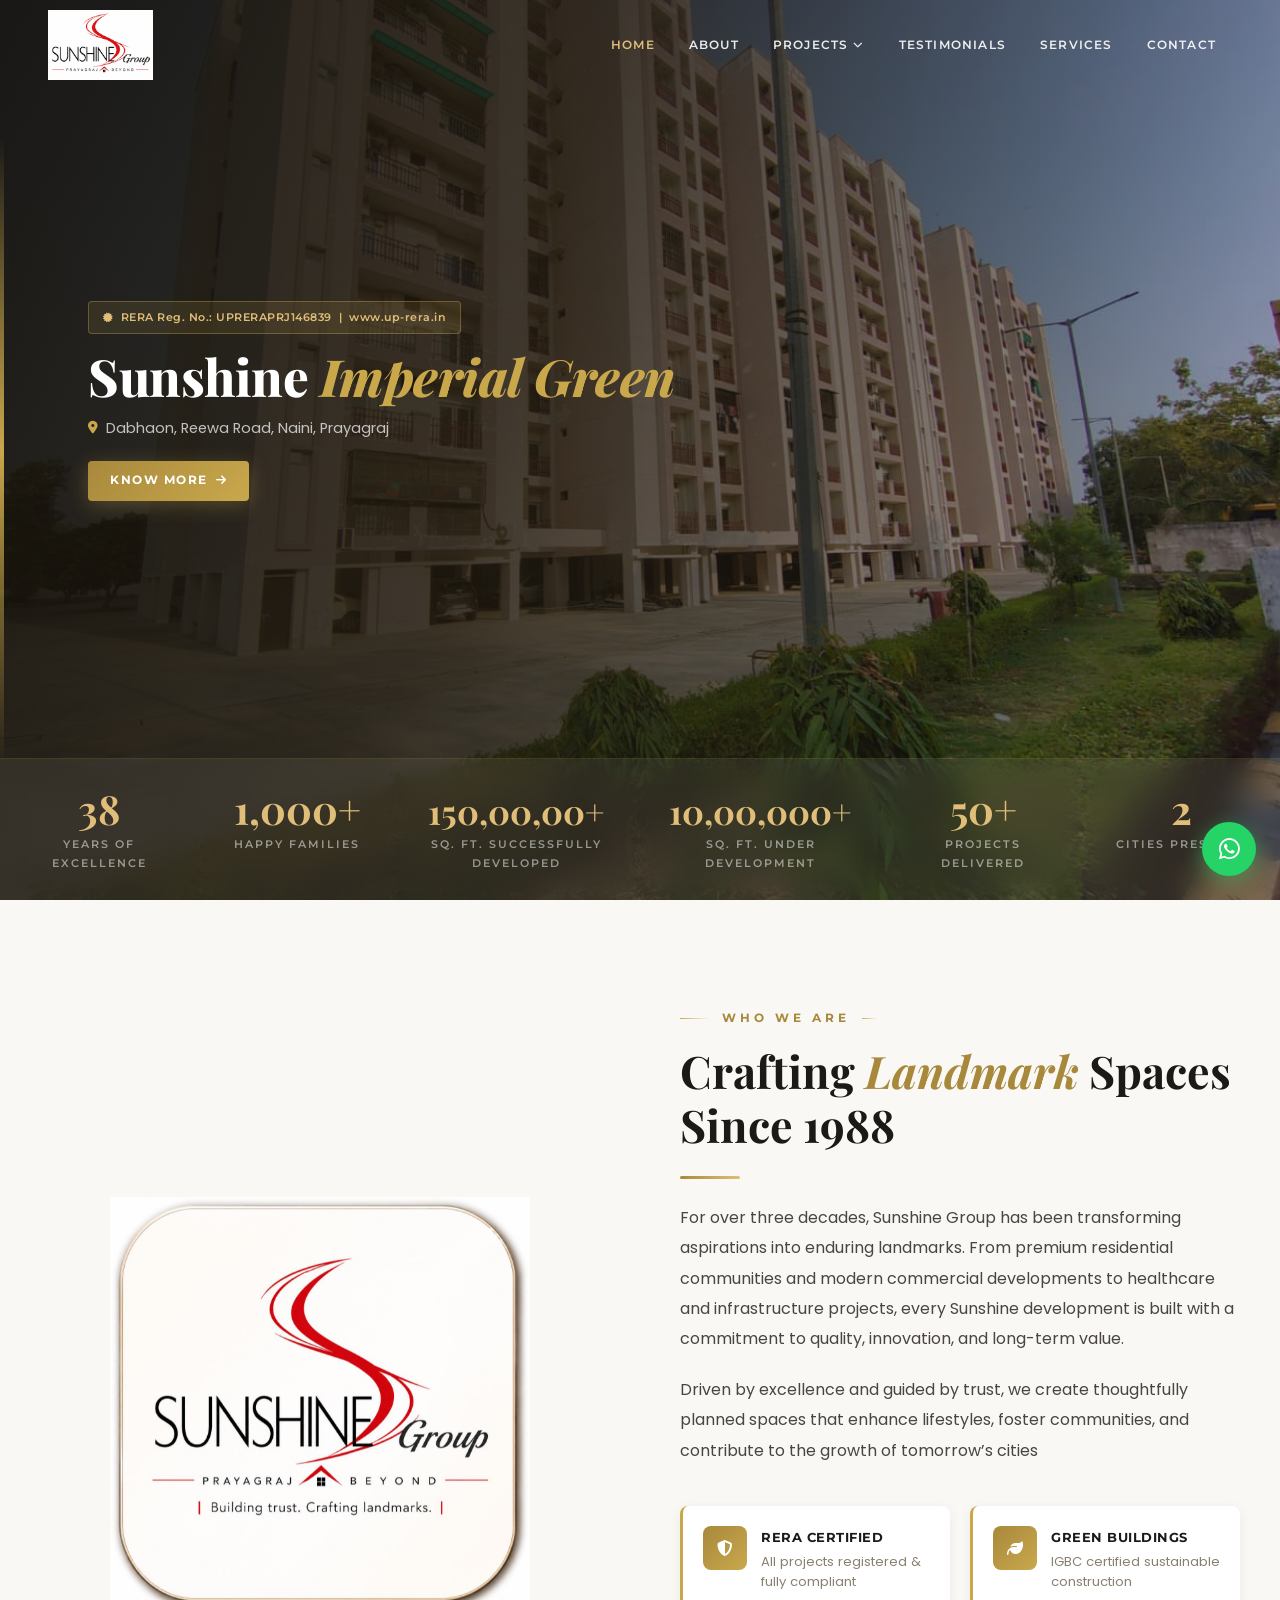
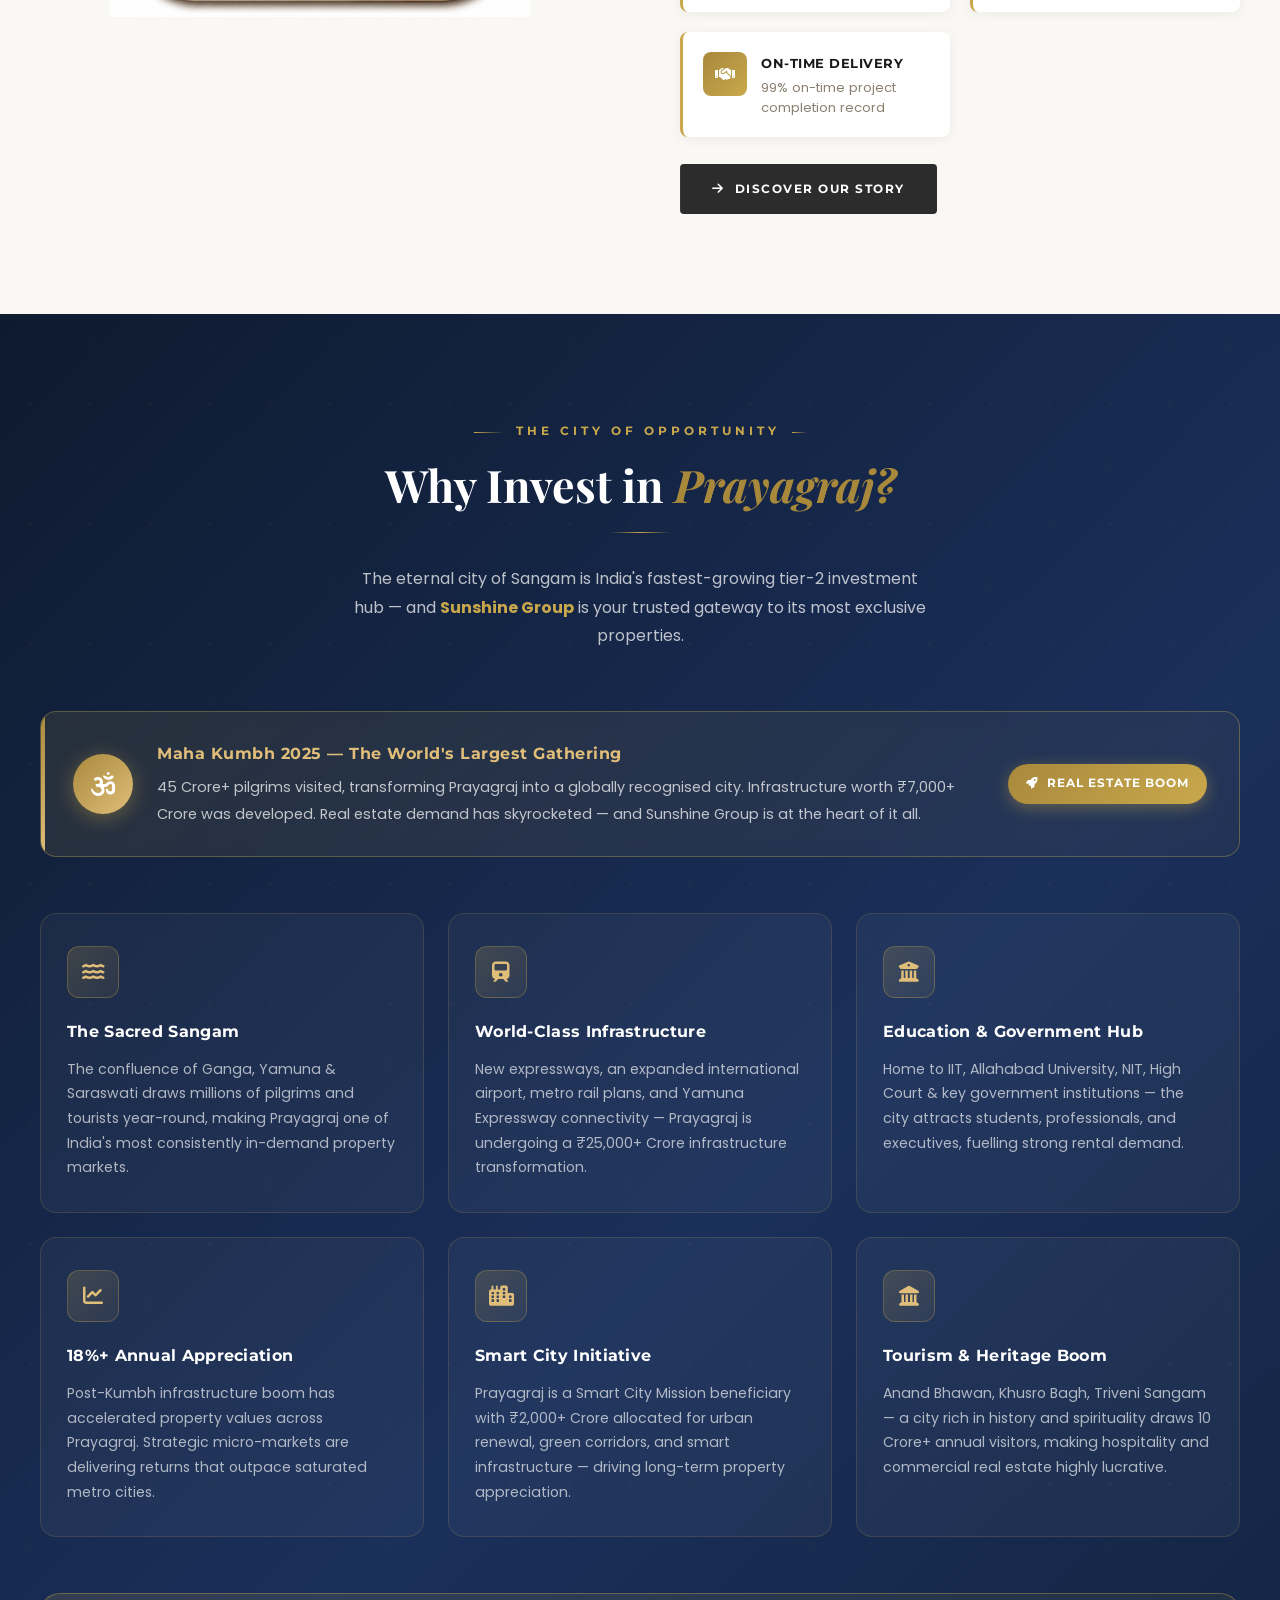
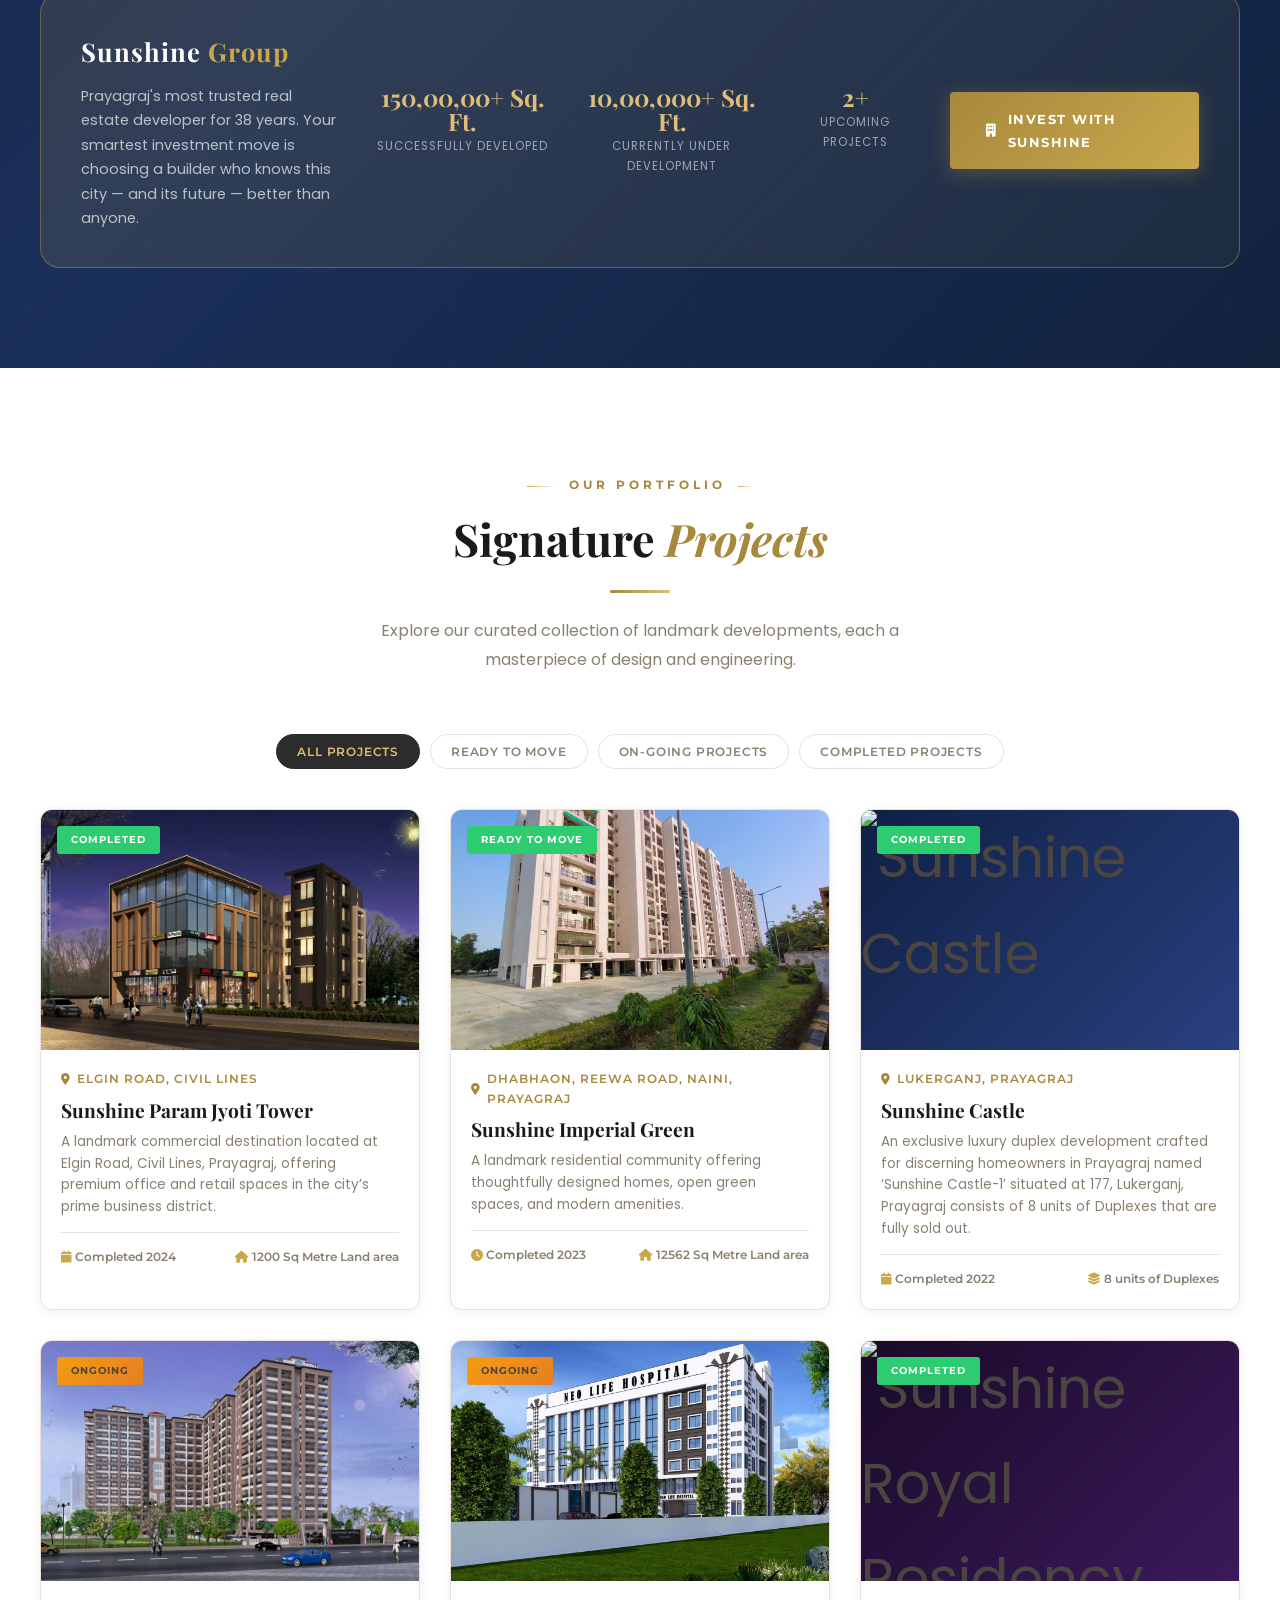
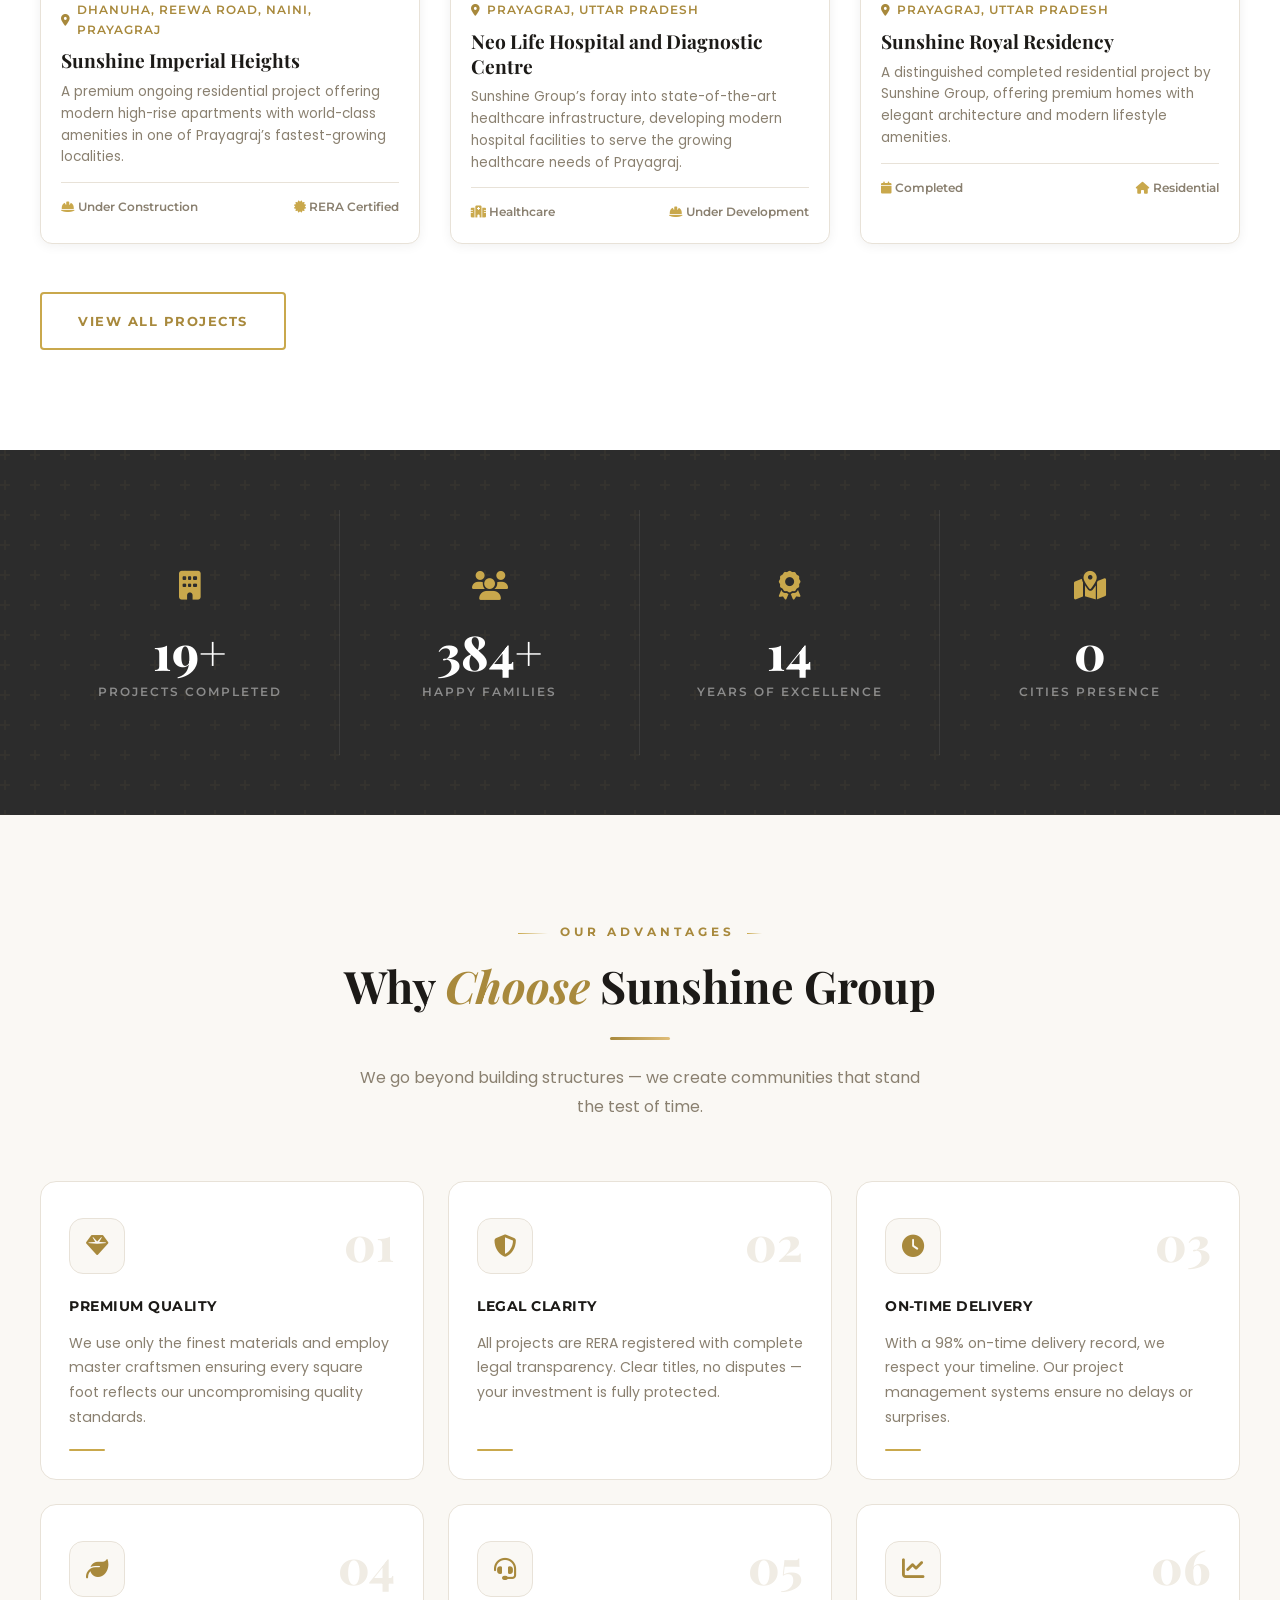
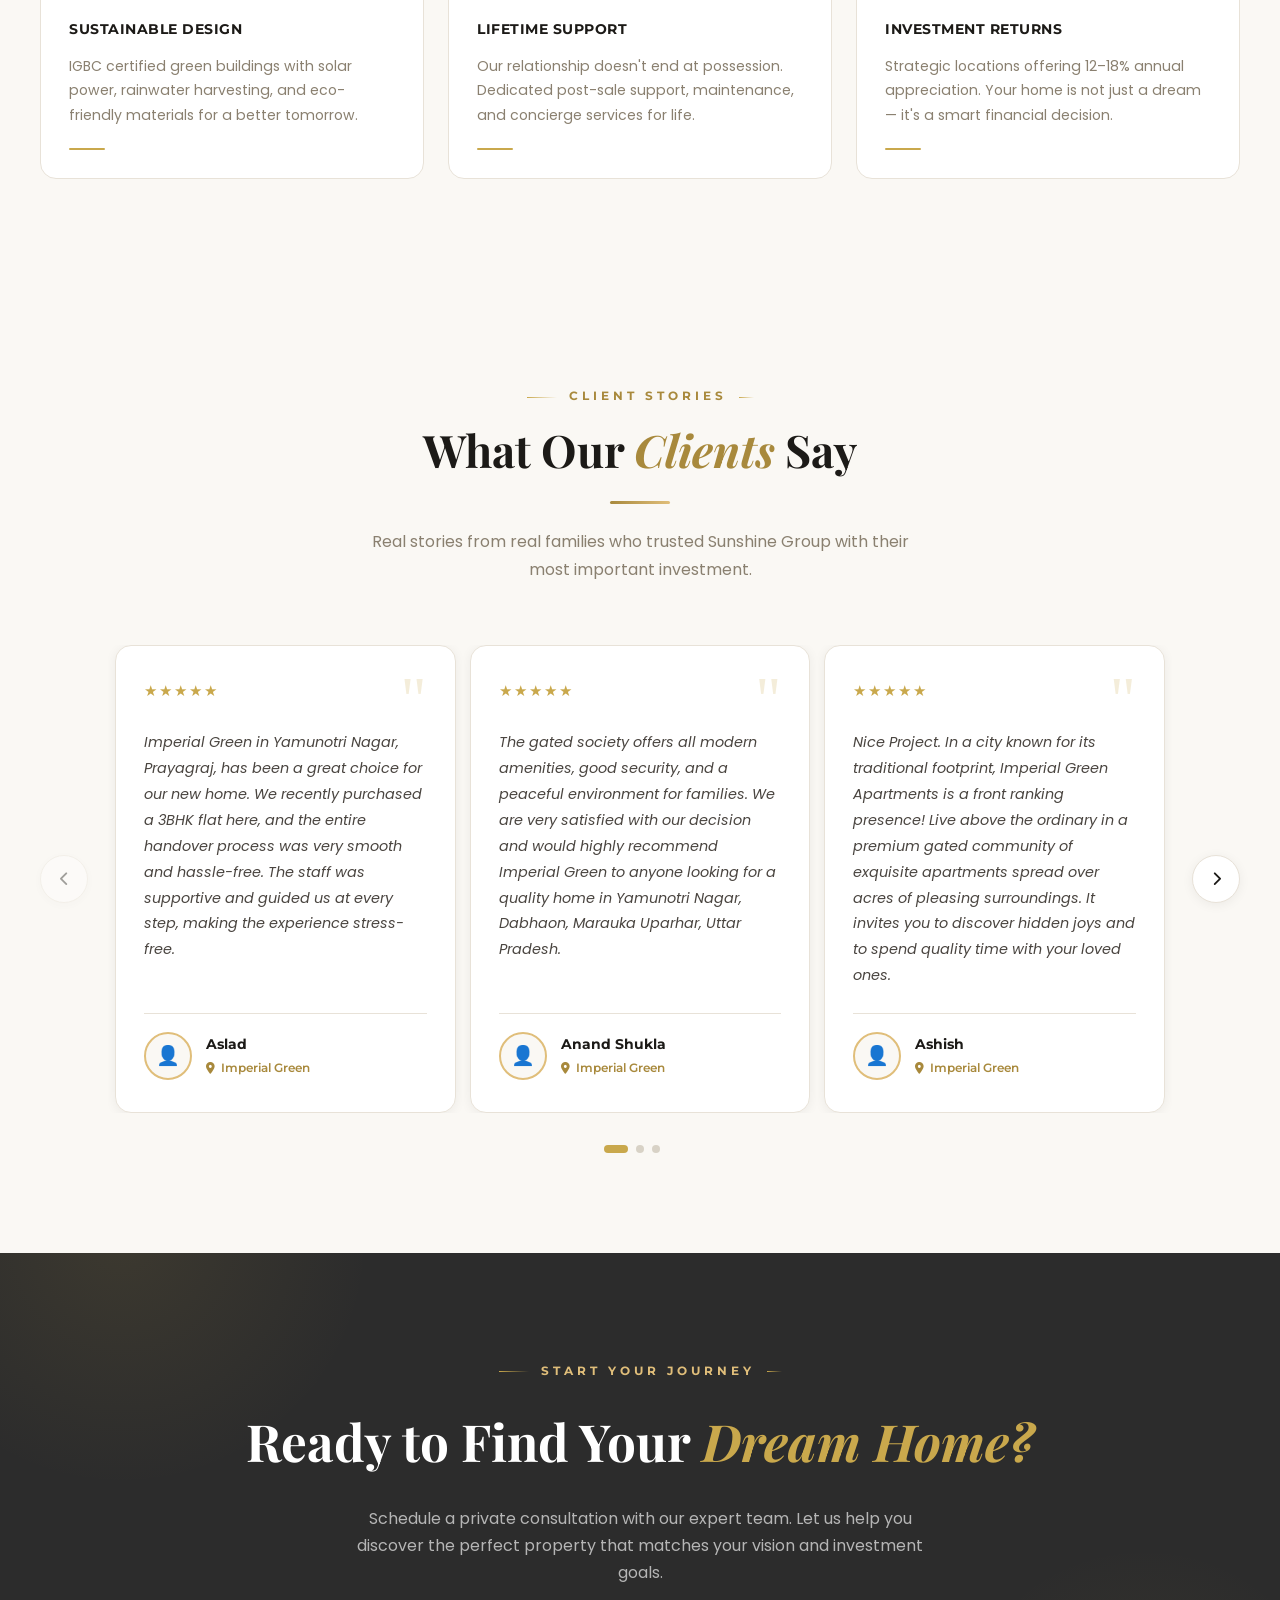
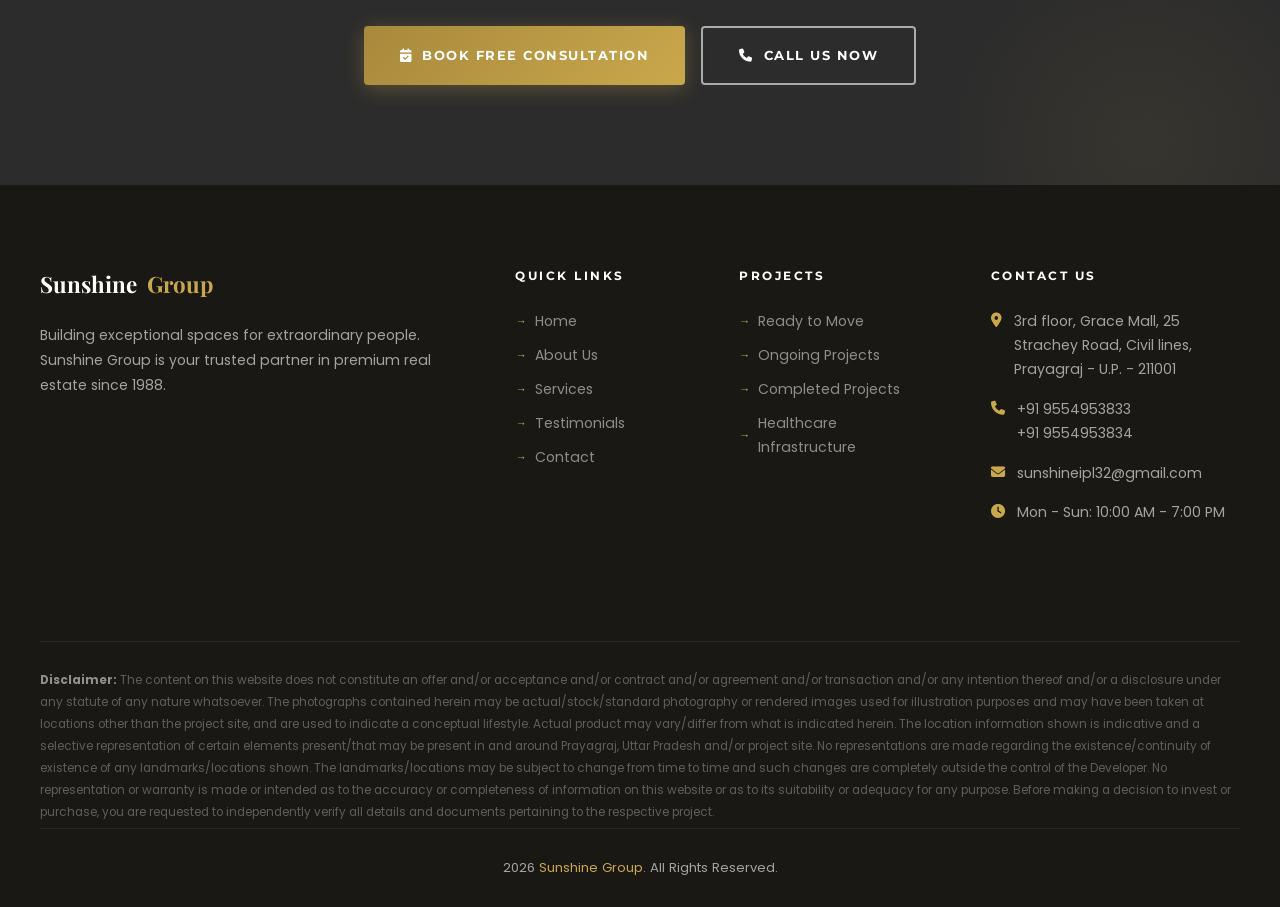
==== index.html @ 090ef306 "Final sync" ====
﻿<!DOCTYPE html>
<html lang="en">
<head>
  <meta charset="UTF-8">
  <link rel="icon" type="image/svg+xml" href="favicon.svg">
  <meta name="viewport" content="width=device-width, initial-scale=1.0">
  <meta name="description" content="Sunshine Group — Premium Real Estate Developer. Luxury residential and commercial projects across India. Trusted by 5000+ happy families.">
  <meta name="keywords" content="real estate, luxury homes, residential projects, commercial projects, property investment">
  <title>SunShine Group</title>
  <link rel="preconnect" href="https://fonts.googleapis.com">
  <link rel="preconnect" href="https://fonts.gstatic.com" crossorigin>
  <link href="https://fonts.googleapis.com/css2?family=Playfair+Display:ital,wght@0,400;0,600;0,700;0,800;1,400;1,600&family=Montserrat:wght@300;400;500;600;700;800&family=Poppins:wght@300;400;500;600;700&display=swap" rel="stylesheet">
  <link rel="stylesheet" href="https://cdnjs.cloudflare.com/ajax/libs/font-awesome/6.5.0/css/all.min.css">
  <link rel="stylesheet" href="style.css">
  <style>
    /* ── Hero RERA Badge — visible only on Imperial Heights slide ── */
    .hero-rera-badge {
      position: absolute; top: 90px; right: 20px; z-index: 20;
      display: flex; align-items: center; gap: 16px;
      padding: 14px 16px;
      opacity: 0; pointer-events: none;
      transition: opacity 0.6s ease;
    }
    .hero-rera-badge.visible { opacity: 1; pointer-events: auto; }
    .hero-rera-badge .rera-badge-text { display: flex; flex-direction: column; gap: 5px; text-align: center; }
    .hero-rera-badge .rera-line {
      font-family: 'Montserrat', sans-serif; font-size: 0.7rem;
      color: rgba(255,255,255,0.92); letter-spacing: 0.3px; line-height: 1.5; white-space: nowrap;
      text-shadow: 0 1px 6px rgba(0,0,0,0.9), 0 0 12px rgba(0,0,0,0.7);
    }
    .hero-rera-badge .rera-main { font-size: 0.8rem; font-weight: 700; color: #fff; letter-spacing: 0.5px; text-shadow: 0 1px 6px rgba(0,0,0,0.9), 0 0 12px rgba(0,0,0,0.7); }
    .hero-rera-badge .rera-badge-qr img {
      width: 90px; height: 90px; display: block;
      border-radius: 6px; background: #fff; padding: 4px;
    }
    @media (max-width: 1024px) {
      .hero-rera-badge { top: 80px; right: 14px; padding: 12px 13px; gap: 12px; }
      .hero-rera-badge .rera-line { font-size: 0.63rem; }
      .hero-rera-badge .rera-main { font-size: 0.72rem; }
      .hero-rera-badge .rera-badge-qr img { width: 76px; height: 76px; }
    }
    @media (max-width: 768px) {
      .hero-rera-badge {
        top: 72px; bottom: auto;
        left: auto; right: 8px;
        padding: 8px 10px; gap: 10px;
        max-width: 54vw;
      }
      .hero-rera-badge .rera-line { font-size: 0.52rem; white-space: normal; }
      .hero-rera-badge .rera-main { font-size: 0.58rem; }
      .hero-rera-badge .rera-badge-qr img { width: 54px; height: 54px; }
    }
    @media (max-width: 480px) {
      .hero-rera-badge { top: 68px; bottom: auto; left: auto; right: 6px; padding: 7px 8px; gap: 8px; max-width: 52vw; }
      .hero-rera-badge .rera-line { font-size: 0.47rem; }
      .hero-rera-badge .rera-main { font-size: 0.53rem; }
      .hero-rera-badge .rera-badge-qr img { width: 46px; height: 46px; }
    }
  </style>
</head>
<body>

<!-- Page Loader -->
<div id="page-loader">
  <div class="loader-logo"><img src="ssg-logo.jpeg" alt="Sunshine Group" draggable="false"></div>
  <div class="loader-bar"></div>
</div>

<!-- Scroll to Top -->
<button id="scroll-top" aria-label="Scroll to top"><i class="fas fa-chevron-up"></i></button>

<!-- Navigation -->
<nav class="navbar" role="navigation" aria-label="Main navigation">
  <a href="index.html" class="nav-logo"><img src="sunshine-logo.jpeg" alt="Sunshine Group"></a>
  <ul class="nav-links">
    <li class="nav-item"><a href="index.html" class="nav-link active">Home</a></li>
    <li class="nav-item"><a href="about.html" class="nav-link">About</a></li>
    <li class="nav-item">
      <a href="#" class="nav-link">Projects <i class="fas fa-chevron-down"></i></a>
      <div class="dropdown">
        <a href="ready-to-move.html"><i class="fas fa-key"></i> Ready to Move</a>
        <a href="ongoing-projects.html"><i class="fas fa-hard-hat"></i> Ongoing Projects</a>
        <a href="completed-projects.html"><i class="fas fa-check-circle"></i> Completed Projects</a>
        <a href="hospitals.html"><i class="fas fa-hospital"></i> Healthcare Infrastructure</a>
      </div>
    </li>
    <li class="nav-item"><a href="testimonials.html" class="nav-link">Testimonials</a></li>
    <li class="nav-item"><a href="services.html" class="nav-link">Services</a></li>
    <li class="nav-item"><a href="contact.html" class="nav-link">Contact</a></li>
    
  </ul>
  <div class="hamburger" aria-label="Toggle menu" role="button" tabindex="0">
    <span></span><span></span><span></span>
  </div>
</nav>

<!-- Mobile Menu -->
<div class="mobile-menu">
  <a href="index.html" class="mobile-nav-link">Home</a>
  <a href="about.html" class="mobile-nav-link">About</a>
  <div class="mobile-projects-group">
    <div class="mobile-projects-group-label"><i class="fas fa-building"></i> Projects</div>
    <a href="ready-to-move.html" class="mobile-nav-link mobile-sub-link"><i class="fas fa-key"></i> Ready to Move</a>
    <a href="ongoing-projects.html" class="mobile-nav-link mobile-sub-link"><i class="fas fa-hard-hat"></i> Ongoing Projects</a>
    <a href="completed-projects.html" class="mobile-nav-link mobile-sub-link"><i class="fas fa-check-circle"></i> Completed Projects</a>
    <a href="hospitals.html" class="mobile-nav-link mobile-sub-link"><i class="fas fa-hospital"></i> Healthcare Infrastructure</a>
  </div>
  <a href="testimonials.html" class="mobile-nav-link">Testimonials</a>
  <a href="services.html" class="mobile-nav-link">Services</a>
  <a href="contact.html" class="mobile-nav-link">Contact</a>
</div>

<!-- ═══ HERO SECTION ═══════════════════════════════════════ -->
<section class="hero" id="home">

  <!-- Background Slides -->
  <div class="hero-slides">
    <div class="hero-slide active">
      <div class="hero-slide-bg" style="background-image:url('imperial-green-document/images/image5.jpeg');background-size:cover;background-position:center;"></div>
    </div>
    <div class="hero-slide">
      <div class="hero-slide-bg" style="background-image:url('imperial-height-document/Imperial\ Heights\ -Elevation.jpg');background-size:cover;background-position:center;"></div>
    </div>
    <div class="hero-slide">
      <div class="hero-slide-bg" style="background-image:url('hospital/neolife hospital.jpeg');background-size:cover;background-position:center;"></div>
    </div>
  </div>

  <!-- Dot grid overlay -->  
  <div class="hero-grid-overlay"></div>
  <!-- Dark gradient overlay -->
  <div class="hero-overlay"></div>
  <!-- Left accent bar -->
  <div class="hero-accent-bar"></div>

  <!-- RERA Badge — Imperial Heights slide only -->
  <div class="hero-rera-badge" id="heroReraBadge">
    <div class="rera-badge-text">
      <div class="rera-line rera-main">RERA Reg. No.: UPRERAPRJ487319/02/2024</div>
      <div class="rera-line">www.up-rera.in</div>
      <div class="rera-line">A/c No.: 628205028689 &nbsp;|&nbsp; IFSC Code: ICIC0006282</div>
      <div class="rera-line">Bank Name: ICICI Bank, MG Marg, Civil Lines, Prayagraj</div>
      <div class="rera-line">Account Holder: HK Infrazone Pvt. Ltd.</div>
    </div>
    <div class="rera-badge-qr">
      <img src="imperial-height-document/qr.jpeg" alt="RERA QR Code">
    </div>
  </div>

  <!-- Main Content -->
  <div class="hero-content">

    <!-- Per-slide project info — fades in/out with each slide -->
    <div class="hero-slide-info-wrap">

      <!-- Slide 1: Imperial Green -->
      <div class="hero-slide-info active">
        <div class="slide-rera-tag">
          <i class="fas fa-certificate"></i>
          RERA Reg. No.: UPRERAPRJ146839 &nbsp;|&nbsp; www.up-rera.in
        </div>
        <h2 class="slide-project-title">Sunshine <em>Imperial Green</em></h2>
        <p class="slide-location"><i class="fas fa-map-marker-alt"></i> Dabhaon, Reewa Road, Naini, Prayagraj</p>
        <a href="imperial-green.html" class="btn btn-gold btn-sm slide-know-more">Know More <i class="fas fa-arrow-right"></i></a>
      </div>

      <!-- Slide 2: Imperial Height -->
      <div class="hero-slide-info">
        <div class="slide-rera-tag">
          <i class="fas fa-certificate"></i>
          RERA Reg. No.: UPRERAPRJ487319/02/2024 &nbsp;|&nbsp; www.up-rera.in
        </div>
        <h2 class="slide-project-title">Sunshine <em>Imperial Height</em></h2>
        <p class="slide-location"><i class="fas fa-map-marker-alt"></i> Dhanuha, Reewa Road, Naini, Prayagraj</p>
        <a href="imperial-height.html" class="btn btn-gold btn-sm slide-know-more">Know More <i class="fas fa-arrow-right"></i></a>
      </div>

      <!-- Slide 3: Healthcare Infrastructure -->
      <div class="hero-slide-info">
        <div class="slide-rera-tag">
          <i class="fas fa-hospital"></i>
          Healthcare Infrastructure &nbsp;|&nbsp; Sunshine Group
        </div>
        <h2 class="slide-project-title">NEOLIFE <em>Hospital</em></h2>
        <p class="slide-location"><i class="fas fa-map-marker-alt"></i> Naini, Prayagraj, U.P.</p>
        <a href="hospitals.html" class="btn btn-gold btn-sm slide-know-more">Know More <i class="fas fa-arrow-right"></i></a>
      </div>

    </div>

    <!-- Slide dots inside content area — above stats bar -->
  </div>

  <!-- Stats Bar — in normal document flow, always at the bottom -->
  <div class="hero-stats">
    <div class="hero-stat">
      <div class="hero-stat-number"><span data-count="38" data-suffix="">38</span></div>
      <div class="hero-stat-label">Years of Excellence</div>
    </div>
    <div class="hero-stat">
      <div class="hero-stat-number"><span data-count="1000" data-suffix="+">1000+</span></div>
      <div class="hero-stat-label">Happy Families</div>
    </div>
    <div class="hero-stat">
      <div class="hero-stat-number"><span style="font-size:0.85em;">150,00,00+</span></div>
      <div class="hero-stat-label">Sq. Ft. Successfully Developed</div>
    </div>
    <div class="hero-stat">
      <div class="hero-stat-number"><span style="font-size:0.85em;">10,00,000+</span></div>
      <div class="hero-stat-label">Sq. Ft. Under Development</div>
    </div>
    <div class="hero-stat">
      <div class="hero-stat-number"><span data-count="50" data-suffix="+">50+</span></div>
      <div class="hero-stat-label">Projects Delivered</div>
    </div>
    <div class="hero-stat">
      <div class="hero-stat-number"><span data-count="2" data-suffix="">2</span></div>
      <div class="hero-stat-label">Cities Presence</div>
    </div>
  </div>

</section>

<!-- ═══ COMPANY INTRODUCTION ════════════════════════════════ -->
<section class="section bg-off-white" id="about-preview">
  <div class="container">
    <div class="intro-grid">
      <div class="intro-visual reveal-left" style="display:flex; align-items:center; justify-content:center;">
        <img src="ssg-logo.jpeg" alt="Sunshine Group"
             style="width:100%; max-width:420px; height:auto; object-fit:contain; display:block; transform:translateZ(0); -webkit-backface-visibility:hidden; backface-visibility:hidden; image-rendering:-webkit-optimize-contrast;"
             loading="lazy">
      </div>
      <div class="intro-text reveal-right">
        <div class="section-label">Who We Are</div>
        <h2 class="section-title">Crafting <em>Landmark</em> Spaces Since 1988</h2>
        <div class="divider-gold"></div>
        <p style="color:var(--text-body);line-height:1.9;margin-bottom:20px;">
          For over three decades, Sunshine Group has been transforming aspirations into enduring 
          landmarks. From premium residential communities and modern commercial developments to 
          healthcare and infrastructure projects, every Sunshine development is built with a commitment 
          to quality, innovation, and long-term value.
        </p>
        <p style="color:var(--text-text);line-height:1.9;margin-bottom:36px;">
          Driven by excellence and guided by trust, we create thoughtfully planned spaces that enhance lifestyles, foster communities, and contribute to the growth of tomorrow’s cities
        </p>
        <div class="intro-features">
          <div class="intro-feature reveal reveal-delay-1">
            <div class="intro-feature-icon"><i class="fas fa-shield-halved"></i></div>
            <div>
              <div class="intro-feature-title">RERA Certified</div>
              <div class="intro-feature-desc">All projects registered & fully compliant</div>
            </div>
          </div>
          <div class="intro-feature reveal reveal-delay-3">
            <div class="intro-feature-icon"><i class="fas fa-leaf"></i></div>
            <div>
              <div class="intro-feature-title">Green Buildings</div>
              <div class="intro-feature-desc">IGBC certified sustainable construction</div>
            </div>
          </div>
          <div class="intro-feature reveal reveal-delay-4">
            <div class="intro-feature-icon"><i class="fas fa-handshake"></i></div>
            <div>
              <div class="intro-feature-title">On-time Delivery</div>
              <div class="intro-feature-desc">99% on-time project completion record</div>
            </div>
          </div>
        </div>
        <br>
        <a href="about.html" class="btn btn-navy"><i class="fas fa-arrow-right"></i> Discover Our Story</a>
      </div>
    </div>
  </div>
</section>

<!-- ═══ WHY INVEST IN PRAYAGRAJ ══════════════════════════════ -->
<section class="section prayagraj-invest-section" id="invest-prayagraj">
  <div class="container" style="position:relative;z-index:2;">

    <div class="section-header center reveal">
      <div class="section-label" style="justify-content:center;color:var(--gold);">The City of Opportunity</div>
      <h2 class="section-title white">Why Invest in <em>Prayagraj?</em></h2>
      <div class="divider-gold center"></div>
      <p class="section-subtitle" style="color:rgba(255,255,255,0.72);margin:0 auto;">
        The eternal city of Sangam is India's fastest-growing tier-2 investment hub — and <strong style="color:var(--gold);">Sunshine Group</strong> is your trusted gateway to its most exclusive properties.
      </p>
    </div>

    <!-- Maha Kumbh Highlight Banner -->
    <div class="kumbh-banner reveal reveal-delay-1">
      <div class="kumbh-icon"><i class="fas fa-om"></i></div>
      <div class="kumbh-text">
        <strong>Maha Kumbh 2025 — The World's Largest Gathering</strong>
        <span>45 Crore+ pilgrims visited, transforming Prayagraj into a globally recognised city. Infrastructure worth ₹7,000+ Crore was developed. Real estate demand has skyrocketed — and Sunshine Group is at the heart of it all.</span>
      </div>
      <div class="kumbh-badge"><i class="fas fa-rocket"></i> Real Estate Boom</div>
    </div>

    <!-- Reason Cards -->
    <div class="invest-reasons-grid">

      <div class="invest-reason-card reveal reveal-delay-1">
        <div class="invest-reason-icon"><i class="fas fa-water"></i></div>
        <h3>The Sacred Sangam</h3>
        <p>The confluence of Ganga, Yamuna & Saraswati draws millions of pilgrims and tourists year-round, making Prayagraj one of India's most consistently in-demand property markets.</p>
      </div>

      <div class="invest-reason-card reveal reveal-delay-2">
        <div class="invest-reason-icon"><i class="fas fa-train"></i></div>
        <h3>World-Class Infrastructure</h3>
        <p>New expressways, an expanded international airport, metro rail plans, and Yamuna Expressway connectivity — Prayagraj is undergoing a ₹25,000+ Crore infrastructure transformation.</p>
      </div>

      <div class="invest-reason-card reveal reveal-delay-3">
        <div class="invest-reason-icon"><i class="fas fa-university"></i></div>
        <h3>Education & Government Hub</h3>
        <p>Home to IIT, Allahabad University, NIT, High Court & key government institutions — the city attracts students, professionals, and executives, fuelling strong rental demand.</p>
      </div>

      <div class="invest-reason-card reveal reveal-delay-1">
        <div class="invest-reason-icon"><i class="fas fa-chart-line"></i></div>
        <h3>18%+ Annual Appreciation</h3>
        <p>Post-Kumbh infrastructure boom has accelerated property values across Prayagraj. Strategic micro-markets are delivering returns that outpace saturated metro cities.</p>
      </div>

      <div class="invest-reason-card reveal reveal-delay-2">
        <div class="invest-reason-icon"><i class="fas fa-city"></i></div>
        <h3>Smart City Initiative</h3>
        <p>Prayagraj is a Smart City Mission beneficiary with ₹2,000+ Crore allocated for urban renewal, green corridors, and smart infrastructure — driving long-term property appreciation.</p>
      </div>

      <div class="invest-reason-card reveal reveal-delay-3">
        <div class="invest-reason-icon"><i class="fas fa-landmark"></i></div>
        <h3>Tourism & Heritage Boom</h3>
        <p>Anand Bhawan, Khusro Bagh, Triveni Sangam — a city rich in history and spirituality draws 10 Crore+ annual visitors, making hospitality and commercial real estate highly lucrative.</p>
      </div>

    </div>

    <!-- Sunshine Group CTA Strip -->
    <div class="sunshine-invest-cta reveal">
      <div class="sunshine-invest-cta-left">
        <div class="sunshine-invest-cta-logo">Sunshine <span>Group</span></div>
        <p>Prayagraj's most trusted real estate developer for 38 years. Your smartest investment move is choosing a builder who knows this city — and its future — better than anyone.</p>
      </div>
      <div class="sunshine-invest-cta-stats">
        <div class="sic-stat"><strong>150,00,00+ Sq. Ft.</strong><span>Successfully Developed</span></div>
        <div class="sic-stat"><strong>10,00,000+ Sq. Ft.</strong><span>Currently Under Development</span></div>
        <div class="sic-stat"><strong>2+</strong><span>Upcoming projects</span></div>
      </div>
      <a href="ongoing-projects.html" class="btn btn-gold btn-lg sic-cta-btn"><i class="fas fa-building"></i> Invest with Sunshine</a>
    </div>

  </div>
</section>

<!-- ═══ FEATURED PROJECTS ════════════════════════════════════ -->
<section class="section" id="projects">
  <div class="container">
    <div class="section-header center reveal">
      <div class="section-label">Our Portfolio</div>
      <h2 class="section-title">Signature <em>Projects</em></h2>
      <div class="divider-gold center"></div>
      <p class="section-subtitle">Explore our curated collection of landmark developments, each a masterpiece of design and engineering.</p>
    </div>
    <div class="filter-group reveal reveal-delay-1">
      <button class="filter-btn active" data-filter="all">All Projects</button>
      <button class="filter-btn" data-filter="ready-to-move">Ready to Move</button>
      <button class="filter-btn" data-filter="ongoing-projects">On-going Projects</button>
      <button class="filter-btn" data-filter="completed-projects">Completed Projects</button>
    </div>

    <div class="projects-grid">
      <div class="project-card reveal reveal-delay-1" data-category="completed-projects">
        <div class="project-card-img">
          <!-- Replace src="images/project-param-jyoti.jpg" with your image file -->
          <div class="project-card-img-placeholder" style="background: linear-gradient(135deg, #0a1628, #1a2f5a); overflow:hidden; padding:0;">
            <img src="completed-projects-images/Param Jyoti Tower1.jpeg" alt="Param Jyoti Tower"
                 style="width:100%;height:100%;object-fit:cover;display:block;"
                 loading="lazy" onerror="this.style.display='none'">
          </div>
          <span class="project-card-badge badge-completed">Completed</span>
          <div class="project-card-overlay">
            <a href="completed-projects.html" class="btn btn-gold btn-sm">View Details</a>
          </div>
        </div>
        <div class="project-card-body">
          <div class="project-location"><i class="fas fa-map-marker-alt"></i> Elgin Road, Civil Lines</div>
          <h3 class="project-card-title">Sunshine Param Jyoti Tower</h3>
          <p class="project-card-desc">A landmark commercial destination located at Elgin Road, Civil Lines, Prayagraj, offering premium office and retail spaces in the city’s prime business district.</p>
          
          <div class="project-footer">
            <span><i class="fas fa-calendar" style="color:var(--gold)"></i> Completed 2024</span>
            <span><i class="fas fa-home" style="color:var(--gold)"></i> 1200 Sq Metre Land area</span>
          </div>
        </div>
      </div>

      <div class="project-card reveal reveal-delay-2" data-category="ready-to-move">
        <div class="project-card-img">
          <!-- Replace src="images/project-imperial-green.jpg" with your image file -->
          <div class="project-card-img-placeholder" style="background: linear-gradient(135deg, #1a2f5a, #c9a84c22); overflow:hidden; padding:0;">
            <img src="imperial-green-document/images/image5.jpeg" alt="Imperial Green"
                 style="width:100%;height:100%;object-fit:cover;display:block;"
                 loading="lazy" onerror="this.style.display='none'">
          </div>
          <span class="project-card-badge badge-completed">Ready to Move</span>
          <div class="project-card-overlay">
            <a href="ready-to-move.html" class="btn btn-gold btn-sm">View Details</a>
          </div>
        </div>
        <div class="project-card-body">
          <div class="project-location"><i class="fas fa-map-marker-alt"></i>Dhabhaon, Reewa Road, Naini, Prayagraj</div>
          <h3 class="project-card-title">Sunshine Imperial Green</h3>
          <p class="project-card-desc">A landmark residential community offering thoughtfully designed homes, open green spaces, and modern amenities.</p>
          <div class="project-footer">
            <span><i class="fas fa-clock" style="color:var(--gold)"></i> Completed 2023</span>
            <span><i class="fas fa-home" style="color:var(--gold)"></i> 12562 Sq Metre Land area</span>
          </div>
        </div>
      </div>

      <div class="project-card reveal reveal-delay-3" data-category="completed-projects">
        <div class="project-card-img">
          <div class="project-card-img-placeholder" style="background: linear-gradient(135deg, #0f2044, #2a4080); overflow:hidden; padding:0;">
            <img src="completed-projects-images/Sunshine Castle.jpg" alt="Sunshine Castle"
                 style="width:100%;height:100%;object-fit:cover;display:block;"
                 loading="lazy">
          </div>
          <span class="project-card-badge badge-completed">Completed</span>
          <div class="project-card-overlay">
            <a href="completed-projects.html" class="btn btn-gold btn-sm">View Details</a>
          </div>
        </div>
        <div class="project-card-body">
          <div class="project-location"><i class="fas fa-map-marker-alt"></i> Lukerganj, Prayagraj</div>
          <h3 class="project-card-title">Sunshine Castle</h3>
          <p class="project-card-desc">An exclusive luxury duplex development crafted for discerning homeowners in Prayagraj named ‘Sunshine Castle-1’ situated at 177, Lukerganj, Prayagraj consists of 8 units of Duplexes that are fully sold out.</p>
          <div class="project-footer">
            <span><i class="fas fa-calendar" style="color:var(--gold)"></i> Completed 2022</span>
            <span><i class="fas fa-layer-group" style="color:var(--gold)"></i> 8 units of Duplexes</span>
          </div>
        </div>
      </div>

      <!-- Imperial Heights — Ongoing -->
      <div class="project-card reveal reveal-delay-1" data-category="ongoing-projects">
        <div class="project-card-img">
          <div class="project-card-img-placeholder" style="background: linear-gradient(135deg, #0a1628, #1a3a5c); overflow:hidden; padding:0;">
            <img src="imperial-height-document/Imperial Heights -Elevation.jpg" alt="Imperial Heights"
                 style="width:100%;height:100%;object-fit:cover;display:block;"
                 loading="lazy">
          </div>
          <span class="project-card-badge" style="background:linear-gradient(135deg,#f39c12,#e67e22);">Ongoing</span>
          <div class="project-card-overlay">
            <a href="imperial-height.html" class="btn btn-gold btn-sm">View Details</a>
          </div>
        </div>
        <div class="project-card-body">
          <div class="project-location"><i class="fas fa-map-marker-alt"></i> Dhanuha, Reewa Road, Naini, Prayagraj</div>
          <h3 class="project-card-title">Sunshine Imperial Heights</h3>
          <p class="project-card-desc">A premium ongoing residential project offering modern high-rise apartments with world-class amenities in one of Prayagraj’s fastest-growing localities.</p>
          <div class="project-footer">
            <span><i class="fas fa-hard-hat" style="color:var(--gold)"></i> Under Construction</span>
            <span><i class="fas fa-certificate" style="color:var(--gold)"></i> RERA Certified</span>
          </div>
        </div>
      </div>

      <!-- Healthcare Infrastructure — Ongoing -->
      <div class="project-card reveal reveal-delay-2" data-category="ongoing-projects">
        <div class="project-card-img">
          <div class="project-card-img-placeholder" style="background: linear-gradient(135deg, #0a2e1f, #1a5e35); overflow:hidden; padding:0;">
            <img src="hospital/neolife hospital.jpeg" alt="Healthcare Infrastructure"
                 style="width:100%;height:100%;object-fit:cover;display:block;"
                 loading="lazy">
          </div>
          <span class="project-card-badge" style="background:linear-gradient(135deg,#f39c12,#e67e22);">Ongoing</span>
          <div class="project-card-overlay">
            <a href="hospitals.html" class="btn btn-gold btn-sm">View Details</a>
          </div>
        </div>
        <div class="project-card-body">
          <div class="project-location"><i class="fas fa-map-marker-alt"></i> Prayagraj, Uttar Pradesh</div>
          <h3 class="project-card-title">Neo Life Hospital and Diagnostic Centre</h3>
          <p class="project-card-desc">Sunshine Group’s foray into state-of-the-art healthcare infrastructure, developing modern hospital facilities to serve the growing healthcare needs of Prayagraj.</p>
          <div class="project-footer">
            <span><i class="fas fa-hospital" style="color:var(--gold)"></i> Healthcare</span>
            <span><i class="fas fa-hard-hat" style="color:var(--gold)"></i> Under Development</span>
          </div>
        </div>
      </div>

      <!-- Sunshine Royal Residency — Completed -->
      <div class="project-card reveal reveal-delay-3" data-category="completed-projects">
        <div class="project-card-img">
          <div class="project-card-img-placeholder" style="background: linear-gradient(135deg, #1a0a28, #3a1a5a); overflow:hidden; padding:0;">
            <img src="completed-projects-images/Sunshine Royal Residency.JPG" alt="Sunshine Royal Residency"
                 style="width:100%;height:100%;object-fit:cover;display:block;"
                 loading="lazy">
          </div>
          <span class="project-card-badge badge-completed">Completed</span>
          <div class="project-card-overlay">
            <a href="completed-projects.html" class="btn btn-gold btn-sm">View Details</a>
          </div>
        </div>
        <div class="project-card-body">
          <div class="project-location"><i class="fas fa-map-marker-alt"></i> Prayagraj, Uttar Pradesh</div>
          <h3 class="project-card-title">Sunshine Royal Residency</h3>
          <p class="project-card-desc">A distinguished completed residential project by Sunshine Group, offering premium homes with elegant architecture and modern lifestyle amenities.</p>
          <div class="project-footer">
            <span><i class="fas fa-calendar" style="color:var(--gold)"></i> Completed</span>
            <span><i class="fas fa-home" style="color:var(--gold)"></i> Residential</span>
          </div>
        </div>
      </div>
    </div>
    <div class="text-center reveal" style="margin-top:48px;">
      <a href="completed-projects.html" class="btn btn-outline-gold btn-lg"> View All Projects</a>
    </div>
  </div>
</section>

<!-- ═══ STATS COUNTER ════════════════════════════════════════ -->
<section class="stats-section section-sm">
  <div class="container">
    <div class="stats-grid">
      <div class="stat-item reveal">
        <div class="stat-icon"><i class="fas fa-building"></i></div>
        <div class="stat-number" data-count="50" data-suffix="+">50</div>
        <div class="stat-label">Projects Completed</div>
      </div>
      <div class="stat-item reveal reveal-delay-1">
        <div class="stat-icon"><i class="fas fa-users"></i></div>
        <div class="stat-number" data-count="1000" data-suffix="+">1000</div>
        <div class="stat-label">Happy Families</div>
      </div>
      <div class="stat-item reveal reveal-delay-2">
        <div class="stat-icon"><i class="fas fa-award"></i></div>
        <div class="stat-number" data-count="38" data-suffix="">38</div>
        <div class="stat-label">Years of Excellence</div>
      </div>
      <div class="stat-item reveal reveal-delay-3">
        <div class="stat-icon"><i class="fas fa-map-location-dot"></i></div>
        <div class="stat-number" data-count="2" data-suffix="">2</div>
        <div class="stat-label">Cities Presence</div>
      </div>
    </div>
  </div>
</section>

<!-- ═══ WHY CHOOSE US ════════════════════════════════════════ -->
<section class="section bg-off-white" id="why-us">
  <div class="container">
    <div class="section-header center reveal">
      <div class="section-label">Our Advantages</div>
      <h2 class="section-title">Why <em>Choose</em> Sunshine Group</h2>
      <div class="divider-gold center"></div>
      <p class="section-subtitle">We go beyond building structures — we create communities that stand the test of time.</p>
    </div>
    <div class="why-grid-new">
      <div class="why-card reveal reveal-delay-1">
        <div class="why-card-top">
          <div class="why-card-icon"><i class="fas fa-gem"></i></div>
          <span class="why-card-num">01</span>
        </div>
        <h3 class="why-card-title">Premium Quality</h3>
        <p class="why-card-desc">We use only the finest materials and employ master craftsmen ensuring every square foot reflects our uncompromising quality standards.</p>
        <div class="why-card-line"></div>
      </div>
      <div class="why-card reveal reveal-delay-2">
        <div class="why-card-top">
          <div class="why-card-icon"><i class="fas fa-shield-halved"></i></div>
          <span class="why-card-num">02</span>
        </div>
        <h3 class="why-card-title">Legal Clarity</h3>
        <p class="why-card-desc">All projects are RERA registered with complete legal transparency. Clear titles, no disputes — your investment is fully protected.</p>
        <div class="why-card-line"></div>
      </div>
      <div class="why-card reveal reveal-delay-3">
        <div class="why-card-top">
          <div class="why-card-icon"><i class="fas fa-clock"></i></div>
          <span class="why-card-num">03</span>
        </div>
        <h3 class="why-card-title">On-Time Delivery</h3>
        <p class="why-card-desc">With a 98% on-time delivery record, we respect your timeline. Our project management systems ensure no delays or surprises.</p>
        <div class="why-card-line"></div>
      </div>
      <div class="why-card reveal reveal-delay-1">
        <div class="why-card-top">
          <div class="why-card-icon"><i class="fas fa-leaf"></i></div>
          <span class="why-card-num">04</span>
        </div>
        <h3 class="why-card-title">Sustainable Design</h3>
        <p class="why-card-desc">IGBC certified green buildings with solar power, rainwater harvesting, and eco-friendly materials for a better tomorrow.</p>
        <div class="why-card-line"></div>
      </div>
      <div class="why-card reveal reveal-delay-2">
        <div class="why-card-top">
          <div class="why-card-icon"><i class="fas fa-headset"></i></div>
          <span class="why-card-num">05</span>
        </div>
        <h3 class="why-card-title">Lifetime Support</h3>
        <p class="why-card-desc">Our relationship doesn't end at possession. Dedicated post-sale support, maintenance, and concierge services for life.</p>
        <div class="why-card-line"></div>
      </div>
      <div class="why-card reveal reveal-delay-3">
        <div class="why-card-top">
          <div class="why-card-icon"><i class="fas fa-chart-line"></i></div>
          <span class="why-card-num">06</span>
        </div>
        <h3 class="why-card-title">Investment Returns</h3>
        <p class="why-card-desc">Strategic locations offering 12–18% annual appreciation. Your home is not just a dream — it's a smart financial decision.</p>
        <div class="why-card-line"></div>
      </div>
    </div>
  </div>
</section>


<!-- ═══ TESTIMONIALS ═════════════════════════════════════════ -->
<section class="section bg-off-white" id="testimonials">
  <div class="container">
    <div class="section-header center reveal">
      <div class="section-label">Client Stories</div>
      <h2 class="section-title">What Our <em>Clients</em> Say</h2>
      <div class="divider-gold center"></div>
      <p class="section-subtitle">Real stories from real families who trusted Sunshine Group with their most important investment.</p>
    </div>

    <!-- Slider wrapper -->
    <div class="testimonials-slider-wrap reveal">

      <!-- Left Button -->
      <button class="slider-btn prev" aria-label="Previous testimonial">
        <i class="fas fa-chevron-left"></i>
      </button>

      <!-- Track -->
      <div class="testimonials-slider">
        <div class="testimonials-track">
          <div class="testimonial-card">
            <div class="testimonial-top">
              <div class="testimonial-stars">★★★★★</div>
              <div class="testimonial-quote-mark">"</div>
            </div>
            <p class="testimonial-text">Imperial Green in Yamunotri Nagar, Prayagraj, has been a great choice for our new home. We recently purchased a 3BHK flat here, and the entire handover process was very smooth and hassle-free. The staff was supportive and guided us at every step, making the experience stress-free.</p>
            <div class="testimonial-author">
              <div class="testimonial-avatar">👤</div>
              <div class="testimonial-author-info">
                <div class="testimonial-name">Aslad</div>
                <div class="testimonial-project"><i class="fas fa-map-marker-alt"></i> Imperial Green</div>
              </div>
            </div>
          </div>
          <div class="testimonial-card">
            <div class="testimonial-top">
              <div class="testimonial-stars">★★★★★</div>
              <div class="testimonial-quote-mark">"</div>
            </div>
            <p class="testimonial-text">The gated society offers all modern amenities, good security, and a peaceful environment for families. We are very satisfied with our decision and would highly recommend Imperial Green to anyone looking for a quality home in Yamunotri Nagar, Dabhaon, Marauka Uparhar, Uttar Pradesh.</p>
            <div class="testimonial-author">
              <div class="testimonial-avatar">👤</div>
              <div class="testimonial-author-info">
                <div class="testimonial-name">Anand Shukla</div>
                <div class="testimonial-project"><i class="fas fa-map-marker-alt"></i> Imperial Green</div>
              </div>
            </div>
          </div>
          <div class="testimonial-card">
            <div class="testimonial-top">
              <div class="testimonial-stars">★★★★★</div>
              <div class="testimonial-quote-mark">"</div>
            </div>
            <p class="testimonial-text">Nice Project. In a city known for its traditional footprint, Imperial Green Apartments is a front ranking presence! Live above the ordinary in a premium gated community of exquisite apartments spread over acres of pleasing surroundings. It invites you to discover hidden joys and to spend quality time with your loved ones.</p>
            <div class="testimonial-author">
              <div class="testimonial-avatar">👤</div>
              <div class="testimonial-author-info">
                <div class="testimonial-name">Ashish</div>
                <div class="testimonial-project"><i class="fas fa-map-marker-alt"></i> Imperial Green</div>
              </div>
            </div>
          </div>
          <div class="testimonial-card">
            <div class="testimonial-top">
              <div class="testimonial-stars">★★★★★</div>
              <div class="testimonial-quote-mark">"</div>
            </div>
            <p class="testimonial-text">We recently moved into our 3BHK apartment at Imperial Green, Yamunotri Nagar, and our experience has been excellent so far. The project is thoughtfully designed with spacious flats, well-maintained common areas, and a secure gated community.</p>
            <div class="testimonial-author">
              <div class="testimonial-avatar">👤</div>
              <div class="testimonial-author-info">
                <div class="testimonial-name">Ananya Gupta</div>
                <div class="testimonial-project"><i class="fas fa-map-marker-alt"></i> Imperial Green</div>
              </div>
            </div>
          </div>
          <div class="testimonial-card">
            <div class="testimonial-top">
              <div class="testimonial-stars">★★★★★</div>
              <div class="testimonial-quote-mark">"</div>
            </div>
            <p class="testimonial-text">Choosing Imperial Green for our dream home was one of the best decisions we made. From the initial site visit to the final possession, everything was handled efficiently and professionally. The quality of construction, attractive layout, and excellent amenities exceeded our expectations.</p>
            <div class="testimonial-author">
              <div class="testimonial-avatar">👤</div>
              <div class="testimonial-author-info">
                <div class="testimonial-name">Arun Mehta</div>
                
                <div class="testimonial-project"><i class="fas fa-map-marker-alt"></i> Imperial Green</div>
              </div>
            </div>
          </div>
        </div>
      </div>

      <!-- Right Button -->
      <button class="slider-btn next" aria-label="Next testimonial">
        <i class="fas fa-chevron-right"></i>
      </button>

    </div>

    <!-- Dots + Mobile Nav -->
    <div class="slider-controls reveal">
      <div class="slider-dots"></div>
      <div class="mobile-slider-nav">
        <button class="slider-btn prev" aria-label="Previous testimonial" style="display:none">
          <i class="fas fa-chevron-left"></i>
        </button>
        <button class="slider-btn next" aria-label="Next testimonial" style="display:none">
          <i class="fas fa-chevron-right"></i>
        </button>
      </div>
    </div>

  </div>
</section>


<!-- ═══ CONTACT CTA ═══════════════════════════════════════════ -->
<section class="cta-section">
  <div class="cta-content reveal">
    <div class="section-label" style="justify-content:center;color:var(--gold-light);">Start Your Journey</div>
    <h2 class="cta-title">Ready to Find Your <em style="color:var(--gold);font-style:italic;">Dream Home?</em></h2>
    <p class="cta-subtitle">Schedule a private consultation with our expert team. Let us help you discover the perfect property that matches your vision and investment goals.</p>
    <div class="cta-actions">
      <a href="contact.html" class="btn btn-gold btn-lg"><i class="fas fa-calendar-check"></i> Book Free Consultation</a>
      <a href="tel:+91 9554953832" class="btn btn-outline-white btn-lg"><i class="fas fa-phone"></i> Call Us Now</a>
    </div>
  </div>
</section>

<!-- ═══ FOOTER ════════════════════════════════════════════════ -->
<footer class="footer" role="contentinfo">
  <div class="container">
    <div class="footer-top">
      <div class="footer-brand">
        <div class="footer-logo">
          Sunshine <span>Group</span>
        </div>
        <p class="footer-desc">Building exceptional spaces for extraordinary people. Sunshine Group is your trusted partner in premium real estate since 1988.</p>
      </div>
      <div class="footer-links-row">
        <div class="footer-links-col">
          <h4 class="footer-heading">Quick Links</h4>
          <ul class="footer-links">
            <li><a href="index.html">Home</a></li>
            <li><a href="about.html">About Us</a></li>
            <li><a href="services.html">Services</a></li>
            <li><a href="testimonials.html">Testimonials</a></li>
            <li><a href="contact.html">Contact</a></li>
          </ul>
        </div>
        <div class="footer-links-col">
          <h4 class="footer-heading">Projects</h4>
          <ul class="footer-links">
            <li><a href="ready-to-move.html">Ready to Move</a></li>
            <li><a href="ongoing-projects.html">Ongoing Projects</a></li>
            <li><a href="completed-projects.html">Completed Projects</a></li>
            <li><a href="hospitals.html">Healthcare Infrastructure</a></li>
          </ul>
        </div>
      </div>
      <div>
        <h4 class="footer-heading">Contact Us</h4>
        <div class="footer-contact-item">
          <i class="fas fa-map-marker-alt"></i>
          <span>3rd floor, Grace Mall, 25 Strachey Road, Civil lines, Prayagraj - U.P. - 211001</span>
        </div>
        <div class="footer-contact-item">
          <i class="fas fa-phone"></i>
          <span>+91 9554953833<br>+91 9554953834</span>
        </div>
        <div class="footer-contact-item">
          <i class="fas fa-envelope"></i>
          <span>sunshineipl32@gmail.com</span>
        </div>
        <div class="footer-contact-item">
          <i class="fas fa-clock"></i>
          <span>Mon - Sun: 10:00 AM - 7:00 PM</span>
        </div>
      </div>
    </div>
    <div class="footer-disclaimer">
      <p class="footer-disclaimer-text"><strong>Disclaimer:</strong> The content on this website does not constitute an offer and/or acceptance and/or contract and/or agreement and/or transaction and/or any intention thereof and/or a disclosure under any statute of any nature whatsoever. The photographs contained herein may be actual/stock/standard photography or rendered images used for illustration purposes and may have been taken at locations other than the project site, and are used to indicate a conceptual lifestyle. Actual product may vary/differ from what is indicated herein. The location information shown is indicative and a selective representation of certain elements present/that may be present in and around Prayagraj, Uttar Pradesh and/or project site. No representations are made regarding the existence/continuity of existence of any landmarks/locations shown. The landmarks/locations may be subject to change from time to time and such changes are completely outside the control of the Developer. No representation or warranty is made or intended as to the accuracy or completeness of information on this website or as to its suitability or adequacy for any purpose. Before making a decision to invest or purchase, you are requested to independently verify all details and documents pertaining to the respective project.</p>
    </div>
    <div class="footer-bottom">
      <p class="footer-copy">2026 <span>Sunshine Group</span>. All Rights Reserved.</p>
    </div>
  </div>
</footer>

<script src="script.js"></script>
</body>
</html>
---- style.css ----
@import url('https://fonts.googleapis.com/css2?family=Playfair+Display:ital,wght@0,400;0,600;0,700;0,800;1,400;1,600&family=Montserrat:wght@300;400;500;600;700;800&family=Poppins:wght@300;400;500;600;700&display=swap');

/* ─── CSS Variables ──────────────────────────────────────── */
:root {
  --navy: #2c2c2c;
  --navy-mid: #3d3d3d;
  --navy-light: #555555;
  --gold: #c9a84c;
  --gold-light: #e0be7a;
  --gold-dark: #a8893c;
  --white: #ffffff;
  --off-white: #faf8f4;
  --gray-light: #f0ece4;
  --gray-mid: #d8d2c6;
  --gray-text: #8a8070;
  --text-dark: #1c1a17;
  --text-body: #4a4540;
  --surface-dark: #2c2c2c;
  --surface-mid: #3d3d3d;
  --surface-warm: #f5f1eb;
  --surface-card: #ffffff;
  --border-color: #e8e2d8;
  --font-display: 'Playfair Display', Georgia, serif;
  --font-heading: 'Montserrat', sans-serif;
  --font-body: 'Poppins', sans-serif;
  --shadow-sm: 0 2px 12px rgba(0,0,0,0.06);
  --shadow-md: 0 8px 32px rgba(0,0,0,0.10);
  --shadow-lg: 0 20px 60px rgba(0,0,0,0.14);
  --shadow-gold: 0 8px 32px rgba(201,168,76,0.28);
  --transition: 0.35s cubic-bezier(0.4, 0, 0.2, 1);
  --transition-slow: 0.6s cubic-bezier(0.4, 0, 0.2, 1);
  --border-radius: 4px;
  --border-radius-lg: 12px;
}

/* ─── Reset & Base ───────────────────────────────────────── */
*, *::before, *::after { box-sizing: border-box; margin: 0; padding: 0; }
html { scroll-behavior: smooth; font-size: 16px; overflow-x: hidden; }
body { font-family: var(--font-body); color: var(--text-body); background: var(--white); line-height: 1.7; overflow-x: hidden; }
img { max-width: 100%; height: auto; display: block; }
a { text-decoration: none; color: inherit; transition: var(--transition); }
ul { list-style: none; }
button { cursor: pointer; border: none; background: none; font-family: inherit; }
input, textarea, select { font-family: inherit; }

/* ─── Loader ─────────────────────────────────────────────── */
#page-loader {
  position: fixed; inset: 0;
  background: var(--white);
  z-index: 9999;
  display: flex; align-items: center; justify-content: center;
  flex-direction: column; gap: 24px;
  transition: opacity 0.6s ease, visibility 0.6s ease;
}
#page-loader.hidden { opacity: 0; visibility: hidden; }
.loader-logo { display: flex; align-items: center; justify-content: center; }
.loader-logo img {
  width: 240px;
  max-width: 80vw;
  height: auto;
  object-fit: contain;
  display: block;
  transform: translateZ(0);
  -webkit-backface-visibility: hidden;
  backface-visibility: hidden;
  image-rendering: -webkit-optimize-contrast;
}
.loader-bar { width: 240px; height: 3px; background: var(--gray-light); border-radius: 2px; overflow: hidden; }
.loader-bar::after { content: ''; display: block; width: 0%; height: 100%; background: linear-gradient(90deg, var(--gold-dark), var(--gold-light)); animation: loaderFill 1.8s ease forwards; }
@keyframes loaderFill { to { width: 100%; } }

/* ─── WhatsApp Button ────────────────────────────────────── */
#scroll-top {
  position: fixed; bottom: 24px; right: 24px;
  width: 54px; height: 54px;
  background: #25D366; color: #ffffff;
  border-radius: 50%;
  display: flex; align-items: center; justify-content: center;
  font-size: 1.5rem;
  box-shadow: 0 4px 20px rgba(37,211,102,0.4);
  opacity: 1; visibility: visible; transform: translateY(0);
  transition: var(--transition); z-index: 1000; text-decoration: none;
}
#scroll-top:hover { background: #1ebe5d; transform: translateY(-4px) scale(1.08); box-shadow: 0 8px 28px rgba(37,211,102,0.5); }
#scroll-top.visible { opacity: 1; visibility: visible; transform: translateY(0); }

/* ─── Navigation ─────────────────────────────────────────── */
.navbar {
  position: fixed; top: 0; left: 0; right: 0; z-index: 900;
  padding: 0 48px; height: 90px;
  display: flex; align-items: center; justify-content: space-between;
  transition: var(--transition); background: transparent;
}
.navbar.scrolled { background: rgba(255,255,255,0.97); backdrop-filter: blur(12px); height: 78px; box-shadow: 0 2px 20px rgba(0,0,0,0.08); }
.navbar.light { background: rgba(255,255,255,0.97); backdrop-filter: blur(12px); box-shadow: 0 2px 20px rgba(0,0,0,0.06); }
.navbar.scrolled .nav-link, .navbar.light .nav-link { color: var(--text-dark); }
.navbar.scrolled .nav-link:hover, .navbar.light .nav-link:hover,
.navbar.scrolled .nav-link.active, .navbar.light .nav-link.active { color: var(--gold-dark); }
.navbar.scrolled .nav-logo img, .navbar.light .nav-logo img { filter: none; }

.nav-logo {
  display: flex; align-items: center; flex-shrink: 0;
}
.nav-logo img {
  height: 70px;
  width: auto;
  object-fit: contain;
  display: block;
  transition: opacity 0.25s ease;
}
.nav-logo img:hover {
  opacity: 0.85;
  transform: translateZ(0) scale(1.04);
}
.nav-links { display: flex; align-items: center; gap: 2px; }
.nav-item { position: relative; }
.nav-link {
  display: flex; align-items: center; gap: 5px; padding: 10px 16px;
  color: rgba(255,255,255,0.9); font-family: var(--font-heading); font-size: 0.78rem;
  font-weight: 600; letter-spacing: 1.2px; text-transform: uppercase; border-radius: 4px; transition: var(--transition);
}
.nav-link:hover, .nav-link.active { color: var(--gold-light); }
.nav-link i { font-size: 0.6rem; transition: transform 0.3s ease; }
.nav-item:hover .nav-link i { transform: rotate(180deg); }

.dropdown {
  position: absolute; top: calc(100% + 12px); left: 0;
  background: var(--white); border: 1px solid var(--border-color); border-radius: 10px;
  padding: 8px 0; min-width: 220px; box-shadow: var(--shadow-lg);
  opacity: 0; visibility: hidden; transform: translateY(-8px); transition: var(--transition);
}
.nav-item:hover .dropdown { opacity: 1; visibility: visible; transform: translateY(0); }
.dropdown a {
  display: flex; align-items: center; gap: 10px; padding: 12px 20px;
  color: var(--text-body); font-family: var(--font-heading); font-size: 0.76rem;
  font-weight: 500; letter-spacing: 0.8px; text-transform: uppercase; transition: var(--transition);
}
.dropdown a:hover { color: var(--gold-dark); background: var(--off-white); padding-left: 26px; }
.dropdown a i { font-size: 0.8rem; color: var(--gold); }

.nav-cta {
  padding: 11px 24px;
  background: linear-gradient(135deg, var(--gold-dark), var(--gold));
  color: var(--white) !important; font-weight: 700 !important;
  border-radius: 4px; letter-spacing: 0.8px !important;
  box-shadow: 0 4px 15px rgba(201,168,76,0.3); transition: var(--transition) !important;
}
.nav-cta:hover { transform: translateY(-2px); box-shadow: var(--shadow-gold); background: linear-gradient(135deg, var(--gold), var(--gold-light)) !important; }

.hamburger { display: none; flex-direction: column; gap: 5px; padding: 8px; cursor: pointer; }
.hamburger span { display: block; width: 24px; height: 2px; background: var(--text-dark); border-radius: 2px; transition: var(--transition); }
.navbar:not(.scrolled):not(.light) .hamburger span { background: var(--white); }
.hamburger.active span:nth-child(1) { transform: translateY(7px) rotate(45deg); }
.hamburger.active span:nth-child(2) { opacity: 0; }
.hamburger.active span:nth-child(3) { transform: translateY(-7px) rotate(-45deg); }

.mobile-menu {
  display: none;
  position: fixed; top: 0; left: 0; right: 0; bottom: 0;
  background: var(--white); z-index: 850;
  padding: 90px 28px 40px; overflow-y: auto;
  transform: translateX(-100%);
  transition: transform 0.4s cubic-bezier(0.4, 0, 0.2, 1);
}
.mobile-menu.open { transform: translateX(0); }
.mobile-nav-link {
  display: block; padding: 14px 0; border-bottom: 1px solid var(--border-color);
  color: var(--text-dark); font-family: var(--font-display); font-size: 1.4rem; font-weight: 600;
}
.mobile-nav-link:hover { color: var(--gold-dark); }
.mobile-sub {
  padding: 6px 0 12px 20px;
  border-left: 2px solid var(--gold);
  margin-left: 4px;
  margin-top: 4px;
  margin-bottom: 4px;
}
.mobile-sub a {
  display: block; padding: 9px 0;
  color: var(--gray-text); font-family: var(--font-heading);
  font-size: 0.85rem; letter-spacing: 1px; text-transform: uppercase; transition: var(--transition);
}
.mobile-sub a:hover { color: var(--gold-dark); padding-left: 6px; }

/* Always-visible Projects group in mobile menu */
.mobile-projects-group {
  border-bottom: 1px solid var(--border-color);
  padding-bottom: 8px; margin-bottom: 0;
}
.mobile-projects-group-label {
  display: flex; align-items: center; gap: 10px;
  padding: 14px 0 10px;
  font-family: var(--font-display); font-size: 1.4rem; font-weight: 600;
  color: var(--gold-dark); pointer-events: none;
}
.mobile-sub-link {
  display: flex !important; align-items: center; gap: 10px;
  padding: 9px 0 9px 16px !important;
  border-bottom: none !important;
  border-left: 2px solid var(--gold);
  margin-left: 4px;
  color: var(--gray-text) !important;
  font-family: var(--font-heading) !important;
  font-size: 0.85rem !important; letter-spacing: 1px; text-transform: uppercase;
}
.mobile-sub-link i { color: var(--gold); font-size: 0.8rem; width: 14px; text-align: center; }
.mobile-sub-link:last-child { margin-bottom: 8px; }
.mobile-sub-link:hover { color: var(--gold-dark) !important; padding-left: 22px !important; }

/* ─── Page Banner ────────────────────────────────────────── */
.page-banner {
  height: 380px; position: relative; display: flex; align-items: center;
  overflow: hidden; background: linear-gradient(135deg, #f5efe3 0%, #faf8f4 50%, #f0e8d8 100%);
}
.page-banner::before {
  content: ''; position: absolute; inset: 0;
  background: linear-gradient(135deg, rgba(44,44,44,0.88) 0%, rgba(60,55,45,0.75) 60%, rgba(201,168,76,0.15) 100%);
  z-index: 1;
}
.page-banner-bg {
  position: absolute; inset: 0; background-size: cover; background-position: center;
  transform: scale(1.05); transition: transform 8s ease; filter: brightness(0.25) saturate(0.8);
}
.page-banner:hover .page-banner-bg { transform: scale(1.0); }
.page-banner-overlay {
  position: absolute; inset: 0;
  background: linear-gradient(108deg, rgba(28,22,14,0.82) 0%, rgba(44,35,20,0.6) 60%, rgba(44,35,20,0.25) 100%);
  z-index: 1;
}
.page-banner-content { position: relative; z-index: 2; padding: 0 60px; }
.page-banner-eyebrow {
  font-family: var(--font-heading); font-size: 0.72rem; font-weight: 700;
  letter-spacing: 4px; text-transform: uppercase; color: var(--gold);
  margin-bottom: 16px; display: flex; align-items: center; gap: 12px;
}
.page-banner-eyebrow::before { content: ''; display: block; width: 40px; height: 1px; background: var(--gold); }
.page-banner-title {
  font-family: var(--font-display); font-size: clamp(2rem, 5vw, 4rem);
  color: var(--white); font-weight: 800; line-height: 1.1; margin-bottom: 16px;
}
.page-banner-title em { color: var(--gold); font-style: italic; }
.page-banner-subtitle { font-size: 1rem; color: rgba(255,255,255,0.75); line-height: 1.8; max-width: 540px; }
.page-banner h1 {
  font-family: var(--font-display); font-size: clamp(2.2rem, 5vw, 4rem);
  color: var(--white); font-weight: 700; line-height: 1.15; margin-bottom: 16px;
}
.page-banner p { color: rgba(255,255,255,0.75); font-size: 1rem; max-width: 500px; }

/* ─── Utilities ──────────────────────────────────────────── */
.container { max-width: 1280px; margin: 0 auto; padding: 0 40px; }
.section { padding: 100px 0; }
.section-sm { padding: 60px 0; }
.section-label {
  display: inline-flex; align-items: center; gap: 12px;
  font-family: var(--font-heading); font-size: 0.72rem; font-weight: 700;
  letter-spacing: 4px; text-transform: uppercase; color: var(--gold-dark); margin-bottom: 16px;
}
.section-label::before, .section-label::after { content: ''; display: block; height: 1px; background: linear-gradient(90deg, var(--gold), transparent); }
.section-label::before { width: 30px; }
.section-label::after { width: 15px; }
.section-title { font-family: var(--font-display); font-size: clamp(1.8rem, 3.5vw, 3rem); font-weight: 700; color: var(--text-dark); line-height: 1.2; margin-bottom: 20px; }
.section-title.white { color: var(--white); }
.section-title em { color: var(--gold-dark); font-style: italic; }
.section-subtitle { font-size: 1rem; color: var(--gray-text); max-width: 580px; line-height: 1.8; }
.section-header { margin-bottom: 60px; }
.section-header.center { text-align: center; }
.section-header.center .section-label { justify-content: center; }
.section-header.center .section-subtitle { margin: 0 auto; }

/* Buttons */
.btn {
  display: inline-flex; align-items: center; gap: 10px; padding: 14px 32px;
  font-family: var(--font-heading); font-size: 0.78rem; font-weight: 700;
  letter-spacing: 1.5px; text-transform: uppercase; border-radius: var(--border-radius);
  transition: var(--transition); position: relative; overflow: hidden;
}
.btn::before { content: ''; position: absolute; inset: 0; background: rgba(255,255,255,0.12); transform: translateX(-100%); transition: transform 0.4s ease; }
.btn:hover::before { transform: translateX(0); }
.btn-gold { background: linear-gradient(135deg, var(--gold-dark), var(--gold)); color: var(--white); box-shadow: 0 4px 20px rgba(201,168,76,0.3); }
.btn-gold:hover { transform: translateY(-3px); box-shadow: var(--shadow-gold); }
.btn-outline-gold { border: 2px solid var(--gold); color: var(--gold-dark); background: transparent; }
.btn-outline-gold:hover { background: var(--gold); color: var(--white); transform: translateY(-2px); }
.btn-navy { background: var(--surface-dark); color: var(--white); }
.btn-navy:hover { background: var(--surface-mid); transform: translateY(-2px); box-shadow: var(--shadow-md); }
.btn-outline-white { border: 2px solid rgba(255,255,255,0.6); color: var(--white); background: transparent; }
.btn-outline-white:hover { border-color: var(--white); background: rgba(255,255,255,0.15); transform: translateY(-2px); }
.btn-lg { padding: 16px 36px; font-size: 0.82rem; }
.btn-sm { padding: 10px 22px; font-size: 0.72rem; }
.divider-gold { width: 60px; height: 3px; background: linear-gradient(90deg, var(--gold-dark), var(--gold-light)); margin: 24px 0; border-radius: 2px; }
.divider-gold.center { margin: 24px auto; }
.text-gold { color: var(--gold); }
.text-navy { color: var(--text-dark); }
.text-white { color: var(--white); }
.text-gray { color: var(--gray-text); }
.bg-navy { background: var(--surface-dark); }
.bg-off-white { background: var(--off-white); }
.bg-gray { background: var(--gray-light); }

/* ─── Scroll Animations ──────────────────────────────────── */
.reveal { opacity: 0; transform: translateY(40px); transition: opacity 0.7s ease, transform 0.7s ease; }
.reveal.active { opacity: 1; transform: translateY(0); }
.reveal-left { opacity: 0; transform: translateX(-40px); transition: opacity 0.7s ease, transform 0.7s ease; }
.reveal-left.active { opacity: 1; transform: translateX(0); }
.reveal-right { opacity: 0; transform: translateX(40px); transition: opacity 0.7s ease, transform 0.7s ease; }
.reveal-right.active { opacity: 1; transform: translateX(0); }
.reveal-delay-1 { transition-delay: 0.1s; }
.reveal-delay-2 { transition-delay: 0.2s; }
.reveal-delay-3 { transition-delay: 0.3s; }
.reveal-delay-4 { transition-delay: 0.4s; }
.reveal-delay-5 { transition-delay: 0.5s; }

/* ─── Hero Section ───────────────────────────────────────── */
.hero { position: relative; min-height: 100vh; display: flex; flex-direction: column; justify-content: space-between; overflow: hidden; box-sizing: border-box; }
.hero-slides { position: absolute; inset: 0; }
.hero-slide { position: absolute; inset: 0; opacity: 0; transition: opacity 1.8s ease; }
.hero-slide.active { opacity: 1; }
.hero-slide-bg { position: absolute; inset: 0; transition: transform 8s ease; }
.hero-slide.active .hero-slide-bg { transform: scale(1.04); }
.hero-slide-deco { position: absolute; transition: opacity 1.8s ease; }
.hero-slide-letter { position: absolute; font-family: var(--font-display); font-size: 42vw; font-weight: 800; color: rgba(201,168,76,0.05); line-height: 1; pointer-events: none; user-select: none; z-index: 0; }
.hero-grid-overlay { position: absolute; inset: 0; z-index: 1; background-image: radial-gradient(circle, rgba(201,168,76,0.12) 1px, transparent 1px); background-size: 48px 48px; mask-image: linear-gradient(135deg, transparent 40%, rgba(0,0,0,0.4) 100%); pointer-events: none; }
.hero-overlay { position: absolute; inset: 0; background: linear-gradient(108deg, rgba(20,16,10,0.95) 0%, rgba(30,24,14,0.85) 40%, rgba(30,24,14,0.55) 70%, rgba(30,24,14,0.2) 100%); z-index: 2; }
.hero-accent-bar { position: absolute; left: 0; top: 15%; bottom: 15%; width: 4px; background: linear-gradient(180deg, transparent, var(--gold), transparent); z-index: 3; opacity: 0; animation: heroIn 1s 1s ease forwards; }
.hero-content { position: relative; z-index: 4; flex: 1; display: flex; flex-direction: column; justify-content: center; padding: 100px 80px 48px 88px; max-width: 780px; }
.hero-title { font-family: var(--font-display); font-size: clamp(2.6rem, 5.5vw, 5.2rem); color: var(--white); font-weight: 800; line-height: 1.1; margin-bottom: 24px; letter-spacing: -0.5px; opacity: 0; transform: translateY(36px); animation: heroIn 0.9s 0.6s ease forwards; }
.hero-title em { color: var(--gold); font-style: italic; display: inline; }
.hero-subtitle { font-size: 1.06rem; color: rgba(255,255,255,0.75); line-height: 1.85; margin-bottom: 28px; max-width: 520px; opacity: 0; transform: translateY(20px); animation: heroIn 0.8s 0.8s ease forwards; }
.hero-trust-row { display: flex; flex-wrap: wrap; gap: 10px; margin-bottom: 36px; opacity: 0; transform: translateY(16px); animation: heroIn 0.8s 0.95s ease forwards; }
.hero-trust-badge { display: inline-flex; align-items: center; gap: 7px; background: rgba(201,168,76,0.12); border: 1px solid rgba(201,168,76,0.3); color: var(--gold-light); font-family: var(--font-heading); font-size: 0.72rem; font-weight: 700; letter-spacing: 0.8px; text-transform: uppercase; padding: 7px 14px; border-radius: 20px; }
.hero-trust-badge i { font-size: 0.65rem; color: var(--gold); }
.hero-actions { display: flex; flex-wrap: wrap; gap: 16px; opacity: 0; transform: translateY(20px); animation: heroIn 0.8s 1.1s ease forwards; }
@keyframes heroIn { to { opacity: 1; transform: translateY(0); } }

.hero-float-card { position: absolute; top: 38%; right: 80px; z-index: 5; background: rgba(255,255,255,0.08); backdrop-filter: blur(16px); border: 1px solid rgba(201,168,76,0.35); border-radius: 14px; padding: 18px 20px; display: flex; align-items: center; gap: 14px; max-width: 280px; opacity: 0; transform: translateX(30px); animation: floatCardIn 0.9s 1.4s ease forwards; transition: var(--transition); }
.hero-float-card:hover { background: rgba(201,168,76,0.14); border-color: var(--gold); transform: translateX(0) translateY(-4px); }
@keyframes floatCardIn { to { opacity: 1; transform: translateX(0); } }
.hero-float-icon { width: 44px; height: 44px; border-radius: 10px; background: linear-gradient(135deg, var(--gold-dark), var(--gold)); display: flex; align-items: center; justify-content: center; color: var(--white); font-size: 1.1rem; flex-shrink: 0; }
.hero-float-text { flex: 1; }
.hero-float-text strong { display: block; font-family: var(--font-heading); font-size: 0.7rem; font-weight: 700; letter-spacing: 1.5px; text-transform: uppercase; color: var(--gold-light); margin-bottom: 3px; }
.hero-float-text span { font-size: 0.85rem; color: rgba(255,255,255,0.85); font-weight: 500; }
.hero-float-arrow { width: 32px; height: 32px; border-radius: 50%; background: rgba(201,168,76,0.18); border: 1px solid rgba(201,168,76,0.35); display: flex; align-items: center; justify-content: center; color: var(--gold); font-size: 0.75rem; flex-shrink: 0; transition: var(--transition); }
.hero-float-arrow:hover { background: var(--gold); color: var(--white); }

.hero-stats { position: relative; z-index: 4; display: grid; grid-template-columns: repeat(6, 1fr); border-top: 1px solid rgba(201,168,76,0.2); flex-shrink: 0; }
.hero-stat { padding: 28px 32px; background: rgba(255,252,248,0.07); backdrop-filter: blur(14px); border-top: 2px solid transparent; text-align: center; transition: var(--transition); position: relative; }
.hero-stat::after { content: ''; position: absolute; top: 0; left: 0; right: 0; height: 2px; background: linear-gradient(90deg, var(--gold-dark), var(--gold-light)); transform: scaleX(0); transition: transform 0.4s ease; }
.hero-stat:hover::after { transform: scaleX(1); }
.hero-stat:hover { background: rgba(201,168,76,0.12); }
.hero-stat-number { font-family: var(--font-display); font-size: 2.5rem; font-weight: 700; color: var(--gold-light); line-height: 1; margin-bottom: 6px; }
.hero-stat-label { font-family: var(--font-heading); font-size: 0.68rem; font-weight: 600; letter-spacing: 2px; text-transform: uppercase; color: rgba(255,255,255,0.5); }
.hero-slide-controls { position: relative; z-index: 5; display: flex; gap: 10px; margin-top: 32px; }
.slide-dot { width: 30px; height: 3px; background: rgba(255,255,255,0.3); border-radius: 2px; cursor: pointer; transition: var(--transition); }
.slide-dot.active { background: var(--gold); width: 54px; }

/* ─── Hero Slide Info (per-project overlay) ──────────────── */
.hero-slide-info-wrap {
  position: relative;
  min-height: 180px;
  margin-bottom: 28px;
}
.hero-slide-info {
  position: absolute;
  top: 0; left: 0; width: 100%;
  opacity: 0;
  transform: translateY(18px);
  transition: opacity 0.8s ease, transform 0.8s ease;
  pointer-events: none;
}
.hero-slide-info.active {
  opacity: 1;
  transform: translateY(0);
  pointer-events: auto;
}
.slide-rera-tag {
  display: inline-flex; align-items: center; gap: 7px;
  font-family: var(--font-heading); font-size: 0.7rem; font-weight: 600;
  letter-spacing: 0.5px; color: var(--gold-light);
  background: rgba(201,168,76,0.12); border: 1px solid rgba(201,168,76,0.35);
  padding: 6px 14px; border-radius: 4px; margin-bottom: 14px;
}
.slide-rera-tag i { font-size: 0.6rem; }
.slide-project-title {
  font-family: var(--font-display);
  font-size: clamp(1.8rem, 4vw, 3.6rem);
  color: var(--white); font-weight: 800; line-height: 1.1;
  margin-bottom: 12px; letter-spacing: -0.5px;
}
.slide-project-title em { color: var(--gold); font-style: italic; }
.slide-location {
  display: flex; align-items: center; gap: 8px;
  font-size: 0.92rem; color: rgba(255,255,255,0.72);
  margin-bottom: 20px;
}
.slide-location i { color: var(--gold); font-size: 0.8rem; }
.slide-know-more { display: inline-flex; align-items: center; gap: 8px; }

/* ─── Intro Grid ─────────────────────────────────────────── */
.intro-grid { display: grid; grid-template-columns: 1fr 1fr; gap: 80px; align-items: center; }
.intro-visual { position: relative; }
.intro-img-main { width: 100%; height: 540px; object-fit: cover; border-radius: 8px; }
.intro-img-main-placeholder { width: 100%; height: 480px; background: linear-gradient(135deg, #f0e8d8, #e8dece); border-radius: 8px; display: flex; align-items: center; justify-content: center; font-size: 6rem; border: 1px solid var(--border-color); }
.intro-badge { position: absolute; bottom: -30px; right: -30px; width: 160px; height: 160px; background: linear-gradient(135deg, var(--gold-dark), var(--gold)); border-radius: 50%; display: flex; flex-direction: column; align-items: center; justify-content: center; text-align: center; box-shadow: var(--shadow-gold); }
.intro-badge-num { font-family: var(--font-display); font-size: 2.8rem; font-weight: 800; color: var(--white); line-height: 1; }
.intro-badge-text { font-family: var(--font-heading); font-size: 0.62rem; font-weight: 700; color: rgba(255,255,255,0.85); letter-spacing: 1px; text-transform: uppercase; text-align: center; padding: 0 12px; }
.intro-features { display: grid; grid-template-columns: 1fr 1fr; gap: 20px; margin-top: 40px; }
.intro-feature { display: flex; align-items: flex-start; gap: 14px; padding: 20px; background: var(--white); border-radius: 8px; border-left: 3px solid var(--gold); box-shadow: var(--shadow-sm); transition: var(--transition); }
.intro-feature:hover { box-shadow: var(--shadow-md); transform: translateY(-2px); }
.intro-feature-icon { width: 44px; height: 44px; background: linear-gradient(135deg, var(--gold-dark), var(--gold)); border-radius: 8px; display: flex; align-items: center; justify-content: center; color: var(--white); font-size: 1rem; flex-shrink: 0; }
.intro-feature-title { font-family: var(--font-heading); font-size: 0.82rem; font-weight: 700; color: var(--text-dark); margin-bottom: 4px; text-transform: uppercase; letter-spacing: 0.5px; }
.intro-feature-desc { font-size: 0.82rem; color: var(--gray-text); line-height: 1.5; }

/* ─── Project Cards ──────────────────────────────────────── */
.projects-grid { display: grid; grid-template-columns: repeat(3, 1fr); gap: 30px; }
.projects-grid.two-col { grid-template-columns: repeat(2, 1fr); }
.projects-grid.four-col { grid-template-columns: repeat(4, 1fr); }
.project-card { background: var(--white); border-radius: 12px; overflow: hidden; box-shadow: var(--shadow-sm); border: 1px solid var(--border-color); transition: var(--transition); position: relative; }
.project-card:hover { transform: translateY(-8px); box-shadow: var(--shadow-lg); border-color: rgba(201,168,76,0.3); }
.project-card-img { position: relative; height: 240px; overflow: hidden; }
.project-card-img-placeholder { width: 100%; height: 100%; display: flex; align-items: center; justify-content: center; font-size: 3.5rem; transition: transform 0.6s ease; }
.project-card:hover .project-card-img-placeholder { transform: scale(1.08); }
.project-card-badge { position: absolute; top: 16px; left: 16px; padding: 5px 14px; font-family: var(--font-heading); font-size: 0.65rem; font-weight: 700; letter-spacing: 1px; text-transform: uppercase; border-radius: 3px; }
.badge-completed { background: #2ecc71; color: white; }
.badge-ongoing { background: var(--gold); color: var(--white); }
.badge-luxury { background: var(--surface-dark); color: var(--gold); border: 1px solid var(--gold); }
.project-card-overlay { position: absolute; inset: 0; background: linear-gradient(0deg, rgba(28,22,14,0.88) 0%, transparent 60%); opacity: 0; transition: var(--transition); display: flex; align-items: flex-end; padding: 24px; }
.project-card:hover .project-card-overlay { opacity: 1; }
.project-card-overlay .btn { transform: translateY(10px); transition: transform 0.3s ease; }
.project-card:hover .project-card-overlay .btn { transform: translateY(0); }
.project-card-body { padding: 20px; }
.project-location { display: flex; align-items: center; gap: 6px; font-family: var(--font-heading); font-size: 0.72rem; font-weight: 600; letter-spacing: 1px; text-transform: uppercase; color: var(--gold-dark); margin-bottom: 8px; }
.project-card-title { font-family: var(--font-display); font-size: 1.2rem; font-weight: 700; color: var(--text-dark); margin-bottom: 8px; line-height: 1.3; }
.project-card-desc { font-size: 0.85rem; color: var(--gray-text); line-height: 1.6; margin-bottom: 14px; }
.project-amenities { display: flex; flex-wrap: wrap; gap: 6px; margin-bottom: 14px; }
.amenity-tag { padding: 4px 10px; background: var(--off-white); border-radius: 20px; font-family: var(--font-heading); font-size: 0.65rem; font-weight: 600; color: var(--gray-text); letter-spacing: 0.5px; border: 1px solid var(--border-color); }
.project-footer { display: flex; align-items: center; justify-content: space-between; padding-top: 14px; border-top: 1px solid var(--border-color); font-family: var(--font-heading); font-size: 0.75rem; font-weight: 600; color: var(--gray-text); }

/* ─── Prayagraj Invest Section ───────────────────────────── */
.prayagraj-invest-section {
  background: linear-gradient(135deg, #0e1a2e 0%, #1a2f5a 55%, #12233e 100%);
  position: relative; overflow: hidden;
}
.prayagraj-invest-section::before {
  content: '';
  position: absolute; inset: 0;
  background: url("data:image/svg+xml,%3Csvg width='60' height='60' viewBox='0 0 60 60' xmlns='http://www.w3.org/2000/svg'%3E%3Cg fill='none' fill-rule='evenodd'%3E%3Cg fill='%23c9a84c' fill-opacity='0.04'%3E%3Ccircle cx='30' cy='30' r='1.5'/%3E%3C/g%3E%3C/g%3E%3C/svg%3E") repeat;
  pointer-events: none;
}
.prayagraj-invest-section .divider-gold { background: linear-gradient(90deg, transparent, var(--gold), transparent); height: 1px; border: none; margin: 20px auto 32px; max-width: 200px; }

/* Kumbh Banner */
.kumbh-banner {
  display: flex; align-items: center; gap: 24px;
  background: linear-gradient(135deg, rgba(201,168,76,0.12), rgba(201,168,76,0.05));
  border: 1px solid rgba(201,168,76,0.35);
  border-radius: 16px; padding: 28px 32px; margin-bottom: 56px;
  backdrop-filter: blur(8px); position: relative; overflow: hidden;
}
.kumbh-banner::before {
  content: ''; position: absolute; left: 0; top: 0; bottom: 0; width: 4px;
  background: linear-gradient(180deg, var(--gold-dark), var(--gold-light));
  border-radius: 4px 0 0 4px;
}
.kumbh-icon {
  width: 60px; height: 60px; flex-shrink: 0;
  background: linear-gradient(135deg, var(--gold-dark), var(--gold-light));
  border-radius: 50%; display: flex; align-items: center; justify-content: center;
  font-size: 1.5rem; color: var(--white); box-shadow: 0 4px 20px rgba(201,168,76,0.4);
}
.kumbh-text { flex: 1; }
.kumbh-text strong { display: block; font-family: var(--font-heading); font-size: 1rem; font-weight: 700; color: var(--gold-light); margin-bottom: 6px; letter-spacing: 0.5px; }
.kumbh-text span { font-size: 0.9rem; color: rgba(255,255,255,0.72); line-height: 1.7; }
.kumbh-badge {
  flex-shrink: 0; background: linear-gradient(135deg, var(--gold-dark), var(--gold));
  color: var(--white); font-family: var(--font-heading); font-size: 0.72rem;
  font-weight: 700; letter-spacing: 1px; text-transform: uppercase;
  padding: 10px 18px; border-radius: 40px; white-space: nowrap;
  box-shadow: 0 4px 16px rgba(201,168,76,0.4); display: flex; align-items: center; gap: 8px;
}

/* Reason Cards Grid */
.invest-reasons-grid {
  display: grid; grid-template-columns: repeat(3, 1fr); gap: 24px; margin-bottom: 56px;
}
.invest-reason-card {
  background: rgba(255,255,255,0.04);
  border: 1px solid rgba(201,168,76,0.18);
  border-radius: 16px; padding: 32px 26px;
  transition: var(--transition); position: relative; overflow: hidden;
}
.invest-reason-card::after {
  content: ''; position: absolute; bottom: 0; left: 0; right: 0; height: 3px;
  background: linear-gradient(90deg, var(--gold-dark), var(--gold-light));
  transform: scaleX(0); transform-origin: left; transition: transform 0.4s ease;
}
.invest-reason-card:hover {
  background: rgba(255,255,255,0.08);
  border-color: rgba(201,168,76,0.4);
  transform: translateY(-6px);
  box-shadow: 0 16px 40px rgba(0,0,0,0.3);
}
.invest-reason-card:hover::after { transform: scaleX(1); }
.invest-reason-icon {
  width: 52px; height: 52px; border-radius: 12px;
  background: linear-gradient(135deg, rgba(201,168,76,0.2), rgba(201,168,76,0.08));
  border: 1px solid rgba(201,168,76,0.3);
  display: flex; align-items: center; justify-content: center;
  font-size: 1.25rem; color: var(--gold-light); margin-bottom: 20px;
  transition: var(--transition);
}
.invest-reason-card:hover .invest-reason-icon {
  background: linear-gradient(135deg, var(--gold-dark), var(--gold));
  color: var(--white); border-color: transparent;
  box-shadow: 0 4px 16px rgba(201,168,76,0.4);
}
.invest-reason-card h3 {
  font-family: var(--font-heading); font-size: 1rem; font-weight: 700;
  color: var(--white); margin-bottom: 12px; letter-spacing: 0.3px;
}
.invest-reason-card p { font-size: 0.88rem; color: rgba(255,255,255,0.65); line-height: 1.75; }

/* Sunshine CTA Strip */
.sunshine-invest-cta {
  display: grid;
  grid-template-columns: minmax(260px, 1fr) auto auto;
  align-items: center;
  gap: 32px;
  background: linear-gradient(135deg, rgba(201,168,76,0.15), rgba(201,168,76,0.06));
  border: 1px solid rgba(201,168,76,0.4);
  border-radius: 20px; padding: 36px 40px;
}
.sunshine-invest-cta-left {}
.sunshine-invest-cta-logo {
  font-family: var(--font-display); font-size: 1.6rem; font-weight: 700;
  color: var(--white); letter-spacing: 1px; margin-bottom: 10px;
}
.sunshine-invest-cta-logo span { color: var(--gold); }
.sunshine-invest-cta-left p { font-size: 0.9rem; color: rgba(255,255,255,0.68); line-height: 1.7; max-width: 380px; }
.sunshine-invest-cta-stats {
  display: flex; gap: 24px;
}
.sic-stat { display: flex; flex-direction: column; align-items: center; text-align: center; }
.sic-stat strong { font-family: var(--font-display); font-size: 1.5rem; font-weight: 700; color: var(--gold-light); line-height: 1; }
.sic-stat span { font-size: 0.72rem; color: rgba(255,255,255,0.55); text-transform: uppercase; letter-spacing: 1px; margin-top: 4px; }
.sic-cta-btn { flex-shrink: 0; }

/* ─── Why Choose Us ──────────────────────────────────────── */
.why-grid-new { display: grid; grid-template-columns: repeat(3, 1fr); gap: 24px; }
.why-card { background: var(--white); border: 1px solid var(--border-color); border-radius: 16px; padding: 36px 28px 28px; position: relative; overflow: hidden; transition: var(--transition); display: flex; flex-direction: column; }
.why-card::after { content: ''; position: absolute; bottom: 0; left: 0; right: 0; height: 3px; background: linear-gradient(90deg, var(--gold-dark), var(--gold-light)); transform: scaleX(0); transform-origin: left; transition: transform 0.4s ease; }
.why-card:hover { transform: translateY(-8px); box-shadow: var(--shadow-lg); border-color: rgba(201,168,76,0.3); }
.why-card:hover::after { transform: scaleX(1); }
.why-card-top { display: flex; align-items: flex-start; justify-content: space-between; margin-bottom: 20px; }
.why-card-icon { width: 56px; height: 56px; background: var(--off-white); border: 1px solid var(--border-color); border-radius: 14px; display: flex; align-items: center; justify-content: center; font-size: 1.4rem; color: var(--gold-dark); transition: var(--transition); }
.why-card:hover .why-card-icon { background: linear-gradient(135deg, var(--gold-dark), var(--gold)); color: var(--white); border-color: var(--gold); box-shadow: var(--shadow-gold); }
.why-card-num { font-family: var(--font-display); font-size: 3rem; font-weight: 800; color: var(--gray-light); line-height: 1; transition: var(--transition); }
.why-card:hover .why-card-num { color: rgba(201,168,76,0.1); }
.why-card-title { font-family: var(--font-heading); font-size: 0.9rem; font-weight: 700; color: var(--text-dark); margin-bottom: 12px; letter-spacing: 0.5px; text-transform: uppercase; transition: var(--transition); }
.why-card:hover .why-card-title { color: var(--gold-dark); }
.why-card-desc { font-size: 0.88rem; color: var(--gray-text); line-height: 1.75; flex: 1; }
.why-card-line { width: 36px; height: 2px; background: var(--gold); border-radius: 2px; margin-top: 20px; transition: width 0.4s ease; }
.why-card:hover .why-card-line { width: 60px; }

/* ─── Stats ──────────────────────────────────────────────── */
.stats-section { background: var(--surface-dark); position: relative; overflow: hidden; }
.stats-section::before { content: ''; position: absolute; inset: 0; background: url("data:image/svg+xml,%3Csvg width='60' height='60' viewBox='0 0 60 60' xmlns='http://www.w3.org/2000/svg'%3E%3Cg fill='none' fill-rule='evenodd'%3E%3Cg fill='%23c9a84c' fill-opacity='0.05'%3E%3Cpath d='M36 34v-4h-2v4h-4v2h4v4h2v-4h4v-2h-4zm0-30V0h-2v4h-4v2h4v4h2V6h4V4h-4zM6 34v-4H4v4H0v2h4v4h2v-4h4v-2H6zM6 4V0H4v4H0v2h4v4h2V6h4V4H6z'/%3E%3C/g%3E%3C/g%3E%3C/svg%3E"); }
.stats-grid { display: grid; grid-template-columns: repeat(4, 1fr); gap: 0; position: relative; z-index: 1; }
.stat-item { padding: 52px 32px; text-align: center; border-right: 1px solid rgba(255,255,255,0.08); position: relative; }
.stat-item:last-child { border-right: none; }
.stat-icon { font-size: 1.8rem; color: var(--gold); margin-bottom: 16px; }
.stat-number { font-family: var(--font-display); font-size: 3rem; font-weight: 800; color: var(--white); line-height: 1; margin-bottom: 8px; }
.stat-label { font-family: var(--font-heading); font-size: 0.72rem; font-weight: 600; letter-spacing: 2px; text-transform: uppercase; color: rgba(255,255,255,0.45); }

/* ─── Testimonials ───────────────────────────────────────── */
.testimonials-slider-wrap { display: flex; align-items: center; gap: 20px; margin-bottom: 32px; }
.testimonials-slider { position: relative; overflow: hidden; flex: 1; min-width: 0; }
.testimonials-track { display: flex; transition: transform 0.6s cubic-bezier(0.4, 0, 0.2, 1); will-change: transform; }
.testimonial-card { flex: 0 0 calc(33.333% - 14px); margin: 0 7px; background: var(--white); border-radius: 16px; padding: 32px 28px; box-shadow: var(--shadow-sm); border: 1px solid var(--border-color); position: relative; transition: var(--transition); display: flex; flex-direction: column; }
.testimonial-card:hover { box-shadow: var(--shadow-md); transform: translateY(-6px); border-color: rgba(201,168,76,0.3); }
.testimonial-top { display: flex; align-items: flex-start; justify-content: space-between; margin-bottom: 14px; }
.testimonial-stars { font-size: 0.95rem; color: var(--gold); letter-spacing: 2px; }
.testimonial-quote-mark { font-size: 4rem; color: var(--gold); opacity: 0.2; font-family: Georgia, serif; line-height: 0.5; margin-top: 6px; }
.testimonial-text { font-size: 0.9rem; color: var(--text-body); line-height: 1.8; font-style: italic; flex: 1; margin-bottom: 24px; }
.testimonial-author { display: flex; align-items: center; gap: 14px; border-top: 1px solid var(--border-color); padding-top: 18px; }
.testimonial-avatar { width: 48px; height: 48px; border-radius: 50%; background: var(--off-white); display: flex; align-items: center; justify-content: center; font-size: 1.2rem; flex-shrink: 0; border: 2px solid var(--gold-light); }
.testimonial-author-info { flex: 1; }
.testimonial-name { font-family: var(--font-heading); font-weight: 700; font-size: 0.88rem; color: var(--text-dark); margin-bottom: 2px; }
.testimonial-role { font-size: 0.75rem; color: var(--gray-text); margin-bottom: 4px; }
.testimonial-project { font-size: 0.72rem; color: var(--gold-dark); font-family: var(--font-heading); font-weight: 600; }
.testimonial-project i { margin-right: 3px; }

.slider-btn { width: 48px; height: 48px; border-radius: 50%; background: var(--white); border: 1.5px solid var(--border-color); display: flex; align-items: center; justify-content: center; color: var(--text-dark); font-size: 0.9rem; transition: var(--transition); cursor: pointer; flex-shrink: 0; box-shadow: var(--shadow-sm); }
.slider-btn:hover { background: var(--gold); border-color: var(--gold); color: var(--white); transform: scale(1.08); box-shadow: var(--shadow-gold); }
.slider-btn:active { transform: scale(0.96); }
.slider-controls { display: flex; align-items: center; justify-content: center; gap: 16px; margin-top: 12px; }
.slider-dots { display: flex; gap: 8px; align-items: center; }
.slider-dot { width: 8px; height: 8px; border-radius: 50%; background: var(--gray-mid); cursor: pointer; transition: var(--transition); }
.slider-dot.active { background: var(--gold); width: 24px; border-radius: 4px; }

/* ─── Services ───────────────────────────────────────────── */
.services-grid { display: grid; grid-template-columns: repeat(4, 1fr); gap: 20px; }
.service-card { background: var(--white); border-radius: 12px; padding: 32px 24px; border: 1px solid var(--border-color); transition: var(--transition); position: relative; overflow: hidden; cursor: pointer; }
.service-card::after { content: ''; position: absolute; bottom: 0; left: 0; right: 0; height: 3px; background: linear-gradient(90deg, var(--gold-dark), var(--gold-light)); transform: scaleX(0); transition: transform 0.4s ease; }
.service-card:hover { transform: translateY(-6px); box-shadow: var(--shadow-md); border-color: rgba(201,168,76,0.3); }
.service-card:hover::after { transform: scaleX(1); }
.service-icon { width: 60px; height: 60px; background: var(--off-white); border-radius: 14px; display: flex; align-items: center; justify-content: center; font-size: 1.6rem; margin-bottom: 20px; transition: var(--transition); }
.service-card:hover .service-icon { background: linear-gradient(135deg, var(--gold-dark), var(--gold)); }
.service-title { font-family: var(--font-heading); font-size: 0.9rem; font-weight: 700; color: var(--text-dark); margin-bottom: 10px; text-transform: uppercase; letter-spacing: 0.5px; }
.service-desc { font-size: 0.84rem; color: var(--gray-text); line-height: 1.7; margin-bottom: 18px; }
.service-link { display: inline-flex; align-items: center; gap: 6px; font-family: var(--font-heading); font-size: 0.72rem; font-weight: 700; letter-spacing: 1px; text-transform: uppercase; color: var(--gold-dark); transition: var(--transition); }
.service-link:hover { gap: 10px; }

/* ─── News ───────────────────────────────────────────────── */
.news-grid { display: grid; grid-template-columns: repeat(3, 1fr); gap: 28px; }
.news-card { background: var(--white); border-radius: 12px; overflow: hidden; box-shadow: var(--shadow-sm); border: 1px solid var(--border-color); transition: var(--transition); }
.news-card:hover { transform: translateY(-6px); box-shadow: var(--shadow-md); border-color: rgba(201,168,76,0.3); }
.news-img { height: 200px; position: relative; overflow: hidden; }
.news-img-placeholder { width: 100%; height: 100%; display: flex; align-items: center; justify-content: center; font-size: 3rem; transition: transform 0.5s ease; }
.news-card:hover .news-img-placeholder { transform: scale(1.06); }
.news-cat { position: absolute; top: 16px; left: 16px; padding: 4px 12px; background: var(--gold); color: var(--white); font-family: var(--font-heading); font-size: 0.65rem; font-weight: 700; letter-spacing: 1px; text-transform: uppercase; border-radius: 3px; }
.news-body { padding: 24px; }
.news-meta { display: flex; align-items: center; gap: 16px; font-family: var(--font-heading); font-size: 0.72rem; color: var(--gray-text); margin-bottom: 10px; }
.news-meta i { color: var(--gold); }
.news-title { font-family: var(--font-display); font-size: 1.1rem; font-weight: 700; color: var(--text-dark); margin-bottom: 10px; line-height: 1.4; transition: var(--transition); }
.news-card:hover .news-title { color: var(--gold-dark); }
.news-excerpt { font-size: 0.84rem; color: var(--gray-text); line-height: 1.7; margin-bottom: 18px; }

/* ─── CTA ────────────────────────────────────────────────── */
.cta-section { background: var(--surface-dark); position: relative; overflow: hidden; text-align: center; padding: 100px 40px; }
.cta-section::before { content: ''; position: absolute; top: -50%; left: -10%; width: 500px; height: 500px; background: radial-gradient(circle, rgba(201,168,76,0.1) 0%, transparent 70%); }
.cta-section::after { content: ''; position: absolute; bottom: -30%; right: -5%; width: 400px; height: 400px; background: radial-gradient(circle, rgba(201,168,76,0.07) 0%, transparent 70%); }
.cta-content { position: relative; z-index: 1; }
.cta-title { font-family: var(--font-display); font-size: clamp(1.8rem, 4vw, 3.2rem); color: var(--white); margin-bottom: 20px; }
.cta-subtitle { color: rgba(255,255,255,0.65); font-size: 1rem; margin-bottom: 40px; max-width: 600px; margin-left: auto; margin-right: auto; }
.cta-actions { display: flex; gap: 16px; justify-content: center; flex-wrap: wrap; }

/* ─── Footer ─────────────────────────────────────────────── */
.footer { background: #1a1814; color: rgba(255,255,255,0.6); }
.footer-top { padding: 80px 0 60px; display: grid; grid-template-columns: 2fr 2fr 1.2fr; gap: 60px; }
.footer-links-row { display: grid; grid-template-columns: 1fr 1fr; gap: 32px; }
.footer-brand { padding-right: 20px; }
.footer-logo { display: flex; align-items: center; gap: 10px; font-family: var(--font-display); font-size: 1.4rem; font-weight: 700; color: var(--white); margin-bottom: 20px; }
.footer-logo .logo-icon { width: 32px; height: 32px; background: linear-gradient(135deg, var(--gold-dark), var(--gold)); border-radius: 6px; display: flex; align-items: center; justify-content: center; font-size: 0.9rem; color: var(--white); }
.footer-logo span { color: var(--gold); }
.footer-desc { font-size: 0.88rem; line-height: 1.8; margin-bottom: 28px; }
.footer-heading { font-family: var(--font-heading); font-size: 0.78rem; font-weight: 700; letter-spacing: 2.5px; text-transform: uppercase; color: var(--white); margin-bottom: 24px; }
.footer-links { display: flex; flex-direction: column; gap: 10px; }
.footer-links a { font-size: 0.88rem; color: rgba(255,255,255,0.5); display: flex; align-items: center; gap: 8px; transition: var(--transition); }
.footer-links a:hover { color: var(--gold-light); gap: 12px; }
.footer-links a::before { content: '→'; font-size: 0.7rem; color: var(--gold); }
.footer-contact-item { display: flex; align-items: flex-start; gap: 12px; margin-bottom: 16px; font-size: 0.88rem; }
.footer-contact-item i { color: var(--gold); margin-top: 3px; flex-shrink: 0; }
.footer-bottom { border-top: 1px solid rgba(255,255,255,0.06); padding: 28px 0; display: flex; align-items: center; justify-content: center; flex-direction: column; gap: 12px; text-align: center; }
.footer-copy { font-size: 0.82rem; text-align: center; width: 100%; }
.footer-copy span { color: var(--gold); }
/* ─── Footer Disclaimer ─── */
.footer-disclaimer { border-top: 1px solid rgba(255,255,255,0.07); padding: 28px 0 4px; margin-top: 40px; }
.footer-disclaimer-text { font-size: 0.74rem; color: rgba(255,255,255,0.3); line-height: 1.85; }
.footer-disclaimer-text strong { color: rgba(255,255,255,0.52); font-weight: 700; }

/* ─── About ──────────────────────────────────────────────── */
.about-grid { display: grid; grid-template-columns: 1fr 1fr; gap: 80px; align-items: center; }
.values-grid { display: grid; grid-template-columns: repeat(2, 1fr); gap: 20px; }
.value-card { padding: 32px 24px; background: var(--white); border-radius: 12px; border: 1px solid var(--border-color); transition: var(--transition); }
.value-card:hover { box-shadow: var(--shadow-md); border-color: rgba(201,168,76,0.4); transform: translateY(-4px); }
.value-icon { font-size: 2rem; margin-bottom: 16px; }
.value-title { font-family: var(--font-heading); font-size: 1rem; font-weight: 700; color: var(--text-dark); margin-bottom: 10px; text-transform: uppercase; }
.value-desc { font-size: 0.85rem; color: var(--gray-text); line-height: 1.7; }

/* ─── Timeline ───────────────────────────────────────────── */
.timeline { position: relative; padding: 20px 0; }
.timeline::before { content: ''; position: absolute; left: 50%; top: 0; bottom: 0; width: 2px; background: linear-gradient(180deg, var(--gold-dark), var(--gold-light)); transform: translateX(-50%); }
.timeline-item { display: grid; grid-template-columns: 1fr 48px 1fr; gap: 20px; align-items: center; margin-bottom: 48px; }
.timeline-item:nth-child(even) .timeline-content { order: 3; }
.timeline-item:nth-child(even) .timeline-empty { order: 1; }
.timeline-content { padding: 24px; background: var(--white); border-radius: 10px; box-shadow: var(--shadow-sm); border: 1px solid var(--border-color); transition: var(--transition); }
.timeline-content:hover { box-shadow: var(--shadow-md); border-color: rgba(201,168,76,0.4); }
.timeline-year { font-family: var(--font-display); font-size: 1.5rem; font-weight: 800; color: var(--gold-dark); margin-bottom: 8px; }
.timeline-title { font-family: var(--font-heading); font-size: 0.9rem; font-weight: 700; color: var(--text-dark); margin-bottom: 8px; text-transform: uppercase; }
.timeline-desc { font-size: 0.84rem; color: var(--gray-text); line-height: 1.6; }
.timeline-dot { width: 48px; height: 48px; background: var(--gold); border-radius: 50%; display: flex; align-items: center; justify-content: center; color: var(--white); font-size: 1rem; flex-shrink: 0; z-index: 1; position: relative; box-shadow: 0 0 0 6px rgba(201,168,76,0.15); }

/* ─── Team ───────────────────────────────────────────────── */
.team-grid { display: grid; grid-template-columns: repeat(4, 1fr); gap: 24px; }
.team-card { text-align: center; transition: var(--transition); }
.team-card:hover { transform: translateY(-6px); }
.team-photo { width: 110px; height: 110px; border-radius: 50%; margin: 0 auto 18px; background: var(--off-white); display: flex; align-items: center; justify-content: center; font-size: 2.5rem; color: var(--gold-dark); border: 4px solid var(--border-color); transition: var(--transition); }
.team-card:hover .team-photo { border-color: var(--gold); box-shadow: 0 0 0 4px rgba(201,168,76,0.15); }
.team-name { font-family: var(--font-display); font-size: 1.05rem; font-weight: 700; color: var(--text-dark); margin-bottom: 4px; }
.team-role { font-family: var(--font-heading); font-size: 0.7rem; font-weight: 600; letter-spacing: 1.5px; text-transform: uppercase; color: var(--gold-dark); margin-bottom: 12px; }
.team-socials { display: flex; justify-content: center; gap: 8px; }
.team-socials a { width: 32px; height: 32px; border-radius: 50%; background: var(--off-white); border: 1px solid var(--border-color); display: flex; align-items: center; justify-content: center; font-size: 0.75rem; color: var(--gray-text); transition: var(--transition); }
.team-socials a:hover { background: var(--gold); color: var(--white); border-color: var(--gold); }

/* ─── Achievements ───────────────────────────────────────── */
.achieve-grid { display: grid; grid-template-columns: repeat(3, 1fr); gap: 20px; }
.achieve-card { padding: 28px; background: var(--white); border-radius: 12px; border: 1px solid var(--border-color); display: flex; align-items: center; gap: 16px; transition: var(--transition); }
.achieve-card:hover { box-shadow: var(--shadow-md); border-color: rgba(201,168,76,0.4); }
.achieve-icon { width: 52px; height: 52px; background: linear-gradient(135deg, var(--gold-dark), var(--gold)); border-radius: 10px; display: flex; align-items: center; justify-content: center; font-size: 1.3rem; color: var(--white); flex-shrink: 0; }
.achieve-title { font-family: var(--font-heading); font-size: 0.88rem; font-weight: 700; color: var(--text-dark); margin-bottom: 4px; }
.achieve-desc { font-size: 0.8rem; color: var(--gray-text); }

/* ─── Video Testimonial ──────────────────────────────────── */
.video-testimonial { position: relative; border-radius: 16px; overflow: hidden; height: 280px; background: var(--off-white); display: flex; align-items: center; justify-content: center; cursor: pointer; border: 1px solid var(--border-color); }
.video-play { width: 72px; height: 72px; background: var(--gold); border-radius: 50%; display: flex; align-items: center; justify-content: center; font-size: 1.8rem; color: var(--white); z-index: 2; box-shadow: 0 0 0 16px rgba(201,168,76,0.15); transition: var(--transition); }
.video-testimonial:hover .video-play { transform: scale(1.1); box-shadow: 0 0 0 24px rgba(201,168,76,0.1); }

/* ─── Story Cards ────────────────────────────────────────── */
.story-card { background: var(--white); border-radius: 12px; padding: 36px; border-left: 4px solid var(--gold); box-shadow: var(--shadow-sm); border-right: 1px solid var(--border-color); border-top: 1px solid var(--border-color); border-bottom: 1px solid var(--border-color); transition: var(--transition); }
.story-card:hover { box-shadow: var(--shadow-md); transform: translateY(-4px); }

/* ─── Toast ──────────────────────────────────────────────── */
.toast { position: fixed; bottom: 32px; left: 50%; transform: translateX(-50%) translateY(80px); background: var(--surface-dark); color: var(--gold-light); padding: 16px 28px; border-radius: 8px; box-shadow: var(--shadow-lg); border-left: 4px solid var(--gold); font-family: var(--font-heading); font-size: 0.85rem; z-index: 9000; opacity: 0; transition: all 0.4s cubic-bezier(0.4, 0, 0.2, 1); }
.toast.show { opacity: 1; transform: translateX(-50%) translateY(0); }

/* ─── Progress Bars ──────────────────────────────────────── */
.progress-item { margin-bottom: 18px; }
.progress-header { display: flex; justify-content: space-between; margin-bottom: 8px; font-family: var(--font-heading); font-size: 0.78rem; font-weight: 600; }
.progress-label { color: var(--text-dark); }
.progress-pct { color: var(--gold-dark); font-weight: 700; }
.progress-bar { height: 7px; background: var(--gray-light); border-radius: 4px; overflow: hidden; }
.progress-fill { height: 100%; background: linear-gradient(90deg, var(--gold-dark), var(--gold-light)); border-radius: 4px; width: 0; transition: width 1.5s ease; }

/* ─── Filter Buttons ─────────────────────────────────────── */
.filter-group { display: flex; flex-wrap: wrap; gap: 10px; justify-content: center; margin-bottom: 40px; }
.filter-btn { padding: 9px 20px; border: 1.5px solid var(--border-color); border-radius: 30px; font-family: var(--font-heading); font-size: 0.75rem; font-weight: 600; letter-spacing: 0.8px; text-transform: uppercase; color: var(--gray-text); background: var(--white); cursor: pointer; transition: var(--transition); }
.filter-btn:hover, .filter-btn.active { background: var(--surface-dark); border-color: var(--surface-dark); color: var(--gold-light); }

/* ─── Contact Form ───────────────────────────────────────── */
.contact-grid { display: grid; grid-template-columns: 1fr 1.2fr; gap: 60px; }
.form-group { margin-bottom: 20px; }
.form-label { display: block; font-family: var(--font-heading); font-size: 0.72rem; font-weight: 700; letter-spacing: 1.5px; text-transform: uppercase; color: var(--text-dark); margin-bottom: 8px; }
.form-control { width: 100%; padding: 14px 18px; border: 1.5px solid var(--border-color); border-radius: 6px; font-size: 0.9rem; color: var(--text-dark); background: var(--white); transition: var(--transition); outline: none; }
.form-control:focus { border-color: var(--gold); box-shadow: 0 0 0 3px rgba(201,168,76,0.12); }
.form-control::placeholder { color: var(--gray-text); }
textarea.form-control { resize: vertical; min-height: 140px; }
select.form-control { cursor: pointer; }
.form-row { display: grid; grid-template-columns: 1fr 1fr; gap: 16px; }
.contact-info-card { display: flex; align-items: flex-start; gap: 16px; padding: 24px; background: var(--off-white); border-radius: 10px; margin-bottom: 16px; border: 1px solid var(--border-color); transition: var(--transition); }
.contact-info-card:hover { background: var(--white); box-shadow: var(--shadow-sm); }
.contact-info-icon { width: 52px; height: 52px; background: var(--surface-dark); border-radius: 10px; display: flex; align-items: center; justify-content: center; color: var(--gold); font-size: 1.1rem; flex-shrink: 0; }
.contact-info-label { font-family: var(--font-heading); font-size: 0.72rem; font-weight: 700; letter-spacing: 1.5px; text-transform: uppercase; color: var(--gold-dark); margin-bottom: 4px; }
.contact-info-value { font-size: 0.92rem; color: var(--text-body); line-height: 1.6; }
.map-container { height: 360px; border-radius: 12px; overflow: hidden; margin-top: 30px; border: 2px solid var(--border-color); }
.map-container iframe { width: 100%; height: 100%; border: none; }

/* ─── Mission/Vision ─────────────────────────────────────── */
.mission-vision-grid > div:first-child { background: var(--surface-dark) !important; }

/* ═══════════════════════════════════════════════════════════
   RESPONSIVE — 1200px
   ═══════════════════════════════════════════════════════════ */
@media (max-width: 1200px) {
  .services-grid { grid-template-columns: repeat(3, 1fr); }
  .stats-grid { grid-template-columns: repeat(2, 1fr); }
  .stat-item { border-bottom: 1px solid rgba(255,255,255,0.07); }
  .footer-top { grid-template-columns: 1fr 1fr; gap: 40px; }
  .hero-float-card { right: 40px; }
}

/* ═══════════════════════════════════════════════════════════
   RESPONSIVE — 1024px
   ═══════════════════════════════════════════════════════════ */
@media (max-width: 1024px) {
  .navbar { padding: 0 32px; }
  .nav-logo img { height: 64px; }
  .hero-content { padding: 80px 40px 40px 48px; }
  .hero-float-card { display: none; }
  .container { padding: 0 28px; }
  .intro-grid, .about-grid { grid-template-columns: 1fr; gap: 48px; }
  .intro-badge { right: 0; }
  .projects-grid { grid-template-columns: repeat(2, 1fr); }
  .services-grid { grid-template-columns: repeat(2, 1fr); }
  .team-grid { grid-template-columns: repeat(2, 1fr); }
  .timeline::before { left: 24px; }
  .timeline-item { grid-template-columns: 48px 1fr; gap: 16px; }
  .timeline-item:nth-child(even) .timeline-content { order: unset; }
  .timeline-item:nth-child(even) .timeline-empty { display: none; }
  .timeline-empty { display: none; }
  .contact-grid { grid-template-columns: 1fr; }
  .achieve-grid { grid-template-columns: repeat(2, 1fr); }
  .why-grid-new { grid-template-columns: repeat(2, 1fr); }
  .testimonial-card { flex: 0 0 calc(50% - 14px); }
  .news-grid { grid-template-columns: repeat(2, 1fr); }
  .invest-reasons-grid { grid-template-columns: repeat(2, 1fr); }
  .kumbh-banner { flex-wrap: wrap; gap: 16px; }
  .kumbh-badge { align-self: flex-start; }
  .sunshine-invest-cta { grid-template-columns: 1fr 1fr; gap: 24px; }
  .sunshine-invest-cta-stats { gap: 16px; }
  .sic-cta-btn { grid-column: 1 / -1; width: 100%; justify-content: center; }
}

/* ═══════════════════════════════════════════════════════════
   RESPONSIVE — 768px (MOBILE)
   ═══════════════════════════════════════════════════════════ */
@media (max-width: 768px) {
  /* Nav */
  .nav-links { display: none; }
  .hamburger { display: flex; }
  .mobile-menu { display: block; }
  .navbar { padding: 0 18px; height: 72px; }
  .nav-logo img { height: 56px; }
  .navbar.scrolled { height: 66px; }

  /* WhatsApp button smaller on mobile */
  #scroll-top { width: 48px; height: 48px; font-size: 1.3rem; bottom: 20px; right: 16px; }

  /* Container & section */
  .container { padding: 0 16px; }
  .section { padding: 56px 0; }
  .section-sm { padding: 40px 0; }
  .section-header { margin-bottom: 32px; }
  .section-title { font-size: 1.65rem; line-height: 1.25; }
  .section-subtitle { font-size: 0.92rem; }

  /* Page banner */
  .page-banner { height: 240px; }
  .page-banner-content { padding: 0 18px; }
  .page-banner h1 { font-size: 1.75rem; margin-bottom: 10px; }
  .page-banner-title { font-size: 1.75rem; }
  .page-banner-subtitle { font-size: 0.85rem; line-height: 1.6; }
  .page-banner p { font-size: 0.88rem; }

  /* Hero */
  .hero-content { padding: 80px 18px 20px; max-width: 100%; }
  .hero-title { font-size: 1.85rem; line-height: 1.2; margin-bottom: 14px; }
  .hero-subtitle { font-size: 0.88rem; margin-bottom: 18px; line-height: 1.7; }
  .hero-slide-info-wrap { min-height: 160px; margin-bottom: 20px; }
  .slide-project-title { font-size: 1.7rem; }
  .slide-rera-tag { font-size: 0.64rem; padding: 5px 10px; }
  .slide-location { font-size: 0.82rem; }
  .hero-trust-row { gap: 8px; margin-bottom: 18px; flex-wrap: wrap; }
  .hero-trust-badge { font-size: 0.6rem; padding: 6px 10px; }
  .hero-actions { flex-direction: column; gap: 10px; }
  .hero-actions .btn { width: 100%; justify-content: center; }
  .hero-slide-controls { margin-top: 16px; }
  .hero-float-card { display: none; }
  .hero-stats { grid-template-columns: repeat(3, 1fr); border-top: 1px solid rgba(201,168,76,0.15); }
  .hero-stat { padding: 16px 10px; }
  .hero-stat-number { font-size: 1.6rem; }
  .hero-stat-label { font-size: 0.58rem; letter-spacing: 1px; }

  /* Intro */
  .intro-grid { grid-template-columns: 1fr; gap: 56px; }
  .intro-img-main-placeholder { height: 260px; font-size: 4rem; }
  .intro-badge { width: 110px; height: 110px; bottom: -18px; right: 12px; }
  .intro-badge-num { font-size: 1.8rem; }
  .intro-badge-text { font-size: 0.55rem; }
  .intro-features { grid-template-columns: 1fr; gap: 12px; }
  .intro-feature { padding: 14px 16px; }

  /* Projects */
  .projects-grid { grid-template-columns: 1fr; gap: 18px; }
  .project-card-img { height: 200px; }
  .project-card-body { padding: 18px; }

  /* Why choose */
  .why-grid-new { grid-template-columns: 1fr; gap: 16px; }
  .why-card { padding: 26px 22px 22px; }
  .why-card-num { font-size: 2.4rem; }
  .why-card-icon { width: 48px; height: 48px; font-size: 1.2rem; }

  /* Services */
  .services-grid { grid-template-columns: 1fr 1fr; gap: 14px; }
  .service-card { padding: 22px 16px; }
  .service-icon { width: 48px; height: 48px; font-size: 1.4rem; margin-bottom: 14px; }
  .service-title { font-size: 0.82rem; }
  .service-desc { font-size: 0.78rem; }

  /* Stats */
  .stats-grid { grid-template-columns: 1fr 1fr; }
  .stat-item { padding: 32px 16px; border-right: 1px solid rgba(255,255,255,0.08); border-bottom: none; }
  .stat-item:nth-child(2n) { border-right: none; }
  .stat-item:nth-child(n+3) { border-top: 1px solid rgba(255,255,255,0.08); }
  .stat-number { font-size: 2.4rem; }
  .stat-icon { font-size: 1.5rem; margin-bottom: 12px; }

  /* News */
  .news-grid { grid-template-columns: 1fr; gap: 18px; }

  /* Testimonials */
  .testimonials-slider-wrap { flex-direction: column; gap: 0; }
  .testimonials-slider-wrap .slider-btn.prev,
  .testimonials-slider-wrap .slider-btn.next { display: none !important; }
  .testimonials-slider { width: 100%; overflow: hidden; }
  .testimonial-card { flex: 0 0 100%; margin: 0; padding: 22px 18px; border-radius: 12px; width: 100%; }
  .testimonial-text { font-size: 0.86rem; margin-bottom: 18px; line-height: 1.75; }
  .testimonial-quote-mark { font-size: 3rem; }
  .testimonial-avatar { width: 42px; height: 42px; font-size: 1.1rem; }
  .slider-controls { flex-direction: column; gap: 12px; margin-top: 16px; }
  .mobile-slider-nav { display: flex !important; gap: 12px; justify-content: center; }
  .mobile-slider-nav .slider-btn { display: flex !important; width: 42px; height: 42px; }
  .slider-dots { justify-content: center; }

  /* About */
  .about-grid { grid-template-columns: 1fr; gap: 36px; }
  .values-grid { grid-template-columns: 1fr; gap: 12px; }
  .value-card { padding: 22px 18px; }
  .mission-vision-grid { grid-template-columns: 1fr !important; gap: 18px; }
  .mission-vision-grid > div { padding: 28px 22px !important; }

  /* Timeline */
  .timeline::before { left: 20px; }
  .timeline-item { grid-template-columns: 40px 1fr; gap: 14px; margin-bottom: 24px; }
  .timeline-dot { width: 40px; height: 40px; font-size: 0.85rem; }
  .timeline-content { padding: 18px; }
  .timeline-year { font-size: 1.25rem; }
  .timeline-title { font-size: 0.85rem; }

  /* Team */
  .team-grid { grid-template-columns: 1fr 1fr; gap: 18px; }
  .team-photo { width: 88px; height: 88px; font-size: 2rem; }
  .team-name { font-size: 0.92rem; }
  .team-role { font-size: 0.65rem; }

  /* Achievements */
  .achieve-grid { grid-template-columns: 1fr; gap: 12px; }
  .achieve-card { padding: 18px; }

  /* CTA */
  .cta-section { padding: 56px 18px; }
  .cta-title { font-size: 1.6rem; }
  .cta-subtitle { font-size: 0.9rem; }
  .cta-actions { flex-direction: column; align-items: center; gap: 12px; }
  .cta-actions .btn { width: 100%; max-width: 320px; justify-content: center; }

  /* Footer */
  .footer-top {
    grid-template-columns: 1fr;
    gap: 28px;
    padding: 44px 0 32px;
  }
  .footer-brand { padding-right: 0; }
  /* Quick Links + Projects always side by side */
  .footer-links-row {
    display: grid;
    grid-template-columns: 1fr 1fr;
    gap: 16px;
  }
  .footer-links-row .footer-links-col { min-width: 0; }
  .footer-heading { font-size: 0.72rem; margin-bottom: 14px; }
  .footer-links a { font-size: 0.84rem; }
  /* Contact section — ensure it shows properly */
  .footer-contact-item { font-size: 0.84rem; gap: 10px; margin-bottom: 12px; }
  .footer-bottom { gap: 8px; padding: 20px 0; }
  .footer-copy { font-size: 0.78rem; }

  /* Filter */
  .filter-group { gap: 8px; margin-bottom: 28px; }
  .filter-btn { padding: 8px 16px; font-size: 0.7rem; }

  /* Form */
  .form-row { grid-template-columns: 1fr; }
}

/* ═══════════════════════════════════════════════════════════
   RESPONSIVE — 480px (SMALL MOBILE)
   ═══════════════════════════════════════════════════════════ */
@media (max-width: 480px) {
  .container { padding: 0 14px; }
  .section { padding: 48px 0; }

  /* Hero */
  .hero-content { padding: 76px 14px 16px; }
  .hero-title { font-size: 1.65rem; line-height: 1.2; }
  .hero-subtitle { font-size: 0.84rem; }
  .hero-trust-row { flex-direction: column; align-items: flex-start; gap: 7px; }
  .hero-stats { grid-template-columns: 1fr 1fr; }
  .hero-stat { padding: 13px 8px; }
  .hero-stat-number { font-size: 1.45rem; }
  .hero-stat-label { font-size: 0.52rem; }

  /* Section titles */
  .section-title { font-size: 1.45rem; }
  .page-banner { height: 210px; }
  .page-banner h1 { font-size: 1.55rem; }
  .page-banner-title { font-size: 1.55rem; }

  /* Prayagraj Invest */
  .invest-reasons-grid { grid-template-columns: 1fr; }
  .kumbh-banner { flex-direction: column; gap: 14px; padding: 22px 20px; }
  .kumbh-icon { width: 48px; height: 48px; font-size: 1.2rem; }
  .sunshine-invest-cta { grid-template-columns: 1fr; padding: 28px 20px; gap: 20px; text-align: center; }
  .sunshine-invest-cta-left p { max-width: 100%; }
  .sunshine-invest-cta-stats { justify-content: center; }
  .sic-cta-btn { width: 100%; justify-content: center; grid-column: unset; }

  /* Intro */
  .intro-img-main-placeholder { height: 220px; font-size: 3.5rem; }
  .intro-badge { width: 96px; height: 96px; right: 6px; bottom: -14px; }
  .intro-badge-num { font-size: 1.6rem; }

  /* Projects */
  .project-card-img { height: 175px; }
  .project-card-body { padding: 16px; }
  .project-card-title { font-size: 1.1rem; }

  /* Services 1 col */
  .services-grid { grid-template-columns: 1fr; gap: 12px; }

  /* Stats 1 col */
  .stats-grid { grid-template-columns: 1fr; }
  .stat-item { border-right: none !important; border-bottom: 1px solid rgba(255,255,255,0.06) !important; padding: 28px 20px; }
  .stat-item:last-child { border-bottom: none !important; }

  /* Team 1 col */
  .team-grid { grid-template-columns: 1fr 1fr; }

  /* Mission/Vision */
  .mission-vision-grid > div { padding: 22px 18px !important; }

  /* Footer */
  .footer-links-row { grid-template-columns: 1fr 1fr; }

  /* CTA */
  .cta-section { padding: 44px 14px; }
  .cta-title { font-size: 1.45rem; }
  .cta-actions .btn { max-width: 100%; }

  /* Testimonials */
  .testimonial-card { padding: 18px 14px; }
  .testimonial-text { font-size: 0.83rem; }

  /* Ongoing project panels — override inline styles */
  .project-detail-grid { grid-template-columns: 1fr !important; }
  .project-detail-grid .project-img-col { min-height: 220px !important; order: -1 !important; }
  .project-detail-grid .project-text-col { padding: 22px 18px !important; order: 1 !important; }
  .floor-plans-grid { grid-template-columns: 1fr 1fr !important; gap: 8px !important; }
  .project-meta-row { flex-wrap: wrap !important; gap: 8px !important; }

  /* Why cards */
  .why-card { padding: 22px 16px; }
  .why-card-num { font-size: 2.2rem; }
}

/* ═══════════════════════════════════════════════════════════
   RESPONSIVE — 360px (VERY SMALL)
   ═══════════════════════════════════════════════════════════ */
@media (max-width: 360px) {
  .container { padding: 0 12px; }
  .hero-title { font-size: 1.45rem; }
  .nav-logo img { height: 48px; }
  /* footer-links-row stays 2 columns even at 360px */
  .team-grid { grid-template-columns: 1fr; }
  .section-title { font-size: 1.35rem; }
  .floor-plans-grid { grid-template-columns: 1fr !important; }
  .project-detail-grid .project-text-col { padding: 18px 14px !important; }
}

/* ═══════════════════════════════════════════════════════════
   GALLERY CAROUSEL
   ═══════════════════════════════════════════════════════════ */

.gallery-wrap { max-width: 960px; margin: 0 auto; }

/* ── Main slide track ── */
.gallery-main-track {
  position: relative;
  width: 100%;
  aspect-ratio: 16/9;
  border-radius: var(--border-radius-lg);
  overflow: hidden;
  background: var(--navy);
  box-shadow: var(--shadow-lg);
  cursor: pointer;
  user-select: none;
}

.gallery-slides-inner {
  display: flex;
  height: 100%;
  transition: transform 0.55s cubic-bezier(0.4, 0, 0.2, 1);
  will-change: transform;
}

.gallery-slide {
  flex: 0 0 100%;
  height: 100%;
  position: relative;
  overflow: hidden;
  background: linear-gradient(135deg,#0a1628,#1a2f5a);
}

.gallery-slide img {
  position: absolute;
  inset: 0;
  width: 100%; height: 100%;
  object-fit: cover;
  display: block;
  transition: transform 0.6s ease;
}
.gallery-main-track:hover .gallery-slide img { transform: scale(1.04); }

.gallery-slide-caption {
  position: absolute;
  bottom: 0; left: 0; right: 0;
  padding: 40px 24px 20px;
  background: linear-gradient(to top, rgba(0,0,0,0.7) 0%, transparent 100%);
  color: var(--white);
  display: flex; flex-direction: column; gap: 4px;
  pointer-events: none;
}
.gallery-slide-title {
  font-family: var(--font-heading);
  font-weight: 700;
  font-size: 1.1rem;
  letter-spacing: 0.02em;
  text-shadow: 0 1px 4px rgba(0,0,0,0.4);
}
.gallery-slide-sub {
  font-size: 0.8rem;
  opacity: 0.82;
  display: flex; align-items: center; gap: 5px;
}
.gallery-slide-sub::before {
  content: '\f3c5';
  font-family: 'Font Awesome 6 Free';
  font-weight: 900;
  font-size: 0.72rem;
  color: var(--gold);
}

/* ── Arrow buttons ── */
.gallery-nav {
  position: absolute;
  top: 50%; transform: translateY(-50%);
  width: 44px; height: 44px;
  border-radius: 50%;
  background: rgba(255,255,255,0.15);
  backdrop-filter: blur(6px);
  -webkit-backdrop-filter: blur(6px);
  color: var(--white);
  font-size: 0.88rem;
  display: flex; align-items: center; justify-content: center;
  transition: var(--transition);
  z-index: 10;
  border: 1.5px solid rgba(255,255,255,0.25);
}
.gallery-nav:hover {
  background: var(--gold);
  border-color: var(--gold);
  transform: translateY(-50%) scale(1.1);
  box-shadow: var(--shadow-gold);
}
.gallery-nav-prev { left: 14px; }
.gallery-nav-next { right: 14px; }

/* ── Counter badge ── */
.gallery-counter {
  position: absolute;
  top: 14px; right: 14px;
  background: rgba(0,0,0,0.5);
  backdrop-filter: blur(4px);
  -webkit-backdrop-filter: blur(4px);
  color: var(--white);
  font-family: var(--font-heading);
  font-size: 0.72rem;
  font-weight: 600;
  padding: 5px 13px;
  border-radius: 20px;
  z-index: 10;
  letter-spacing: 0.05em;
  pointer-events: none;
}

/* ── Expand / fullscreen button ── */
.gallery-expand-btn {
  position: absolute;
  top: 14px; left: 14px;
  width: 36px; height: 36px;
  border-radius: 50%;
  background: rgba(0,0,0,0.45);
  backdrop-filter: blur(4px);
  -webkit-backdrop-filter: blur(4px);
  color: var(--white);
  font-size: 0.8rem;
  display: flex; align-items: center; justify-content: center;
  transition: var(--transition);
  z-index: 10;
  border: 1px solid rgba(255,255,255,0.2);
}
.gallery-expand-btn:hover { background: var(--gold); transform: scale(1.12); }

/* ── Dot navigation ── */
.gallery-dots-row {
  display: flex;
  justify-content: center;
  align-items: center;
  gap: 8px;
  margin-top: 18px;
}
.gallery-dot {
  width: 8px; height: 8px;
  border-radius: 50%;
  background: var(--gray-mid);
  cursor: pointer;
  transition: var(--transition);
  border: none;
  padding: 0;
}
.gallery-dot.active { background: var(--gold); width: 24px; border-radius: 4px; }
.gallery-dot:hover:not(.active) { background: var(--gold-light); }

/* ── Thumbnail strip ── */
.gallery-thumb-strip {
  display: flex;
  gap: 10px;
  margin-top: 14px;
  overflow-x: auto;
  padding-bottom: 4px;
  scroll-snap-type: x mandatory;
  scrollbar-width: thin;
  scrollbar-color: var(--gold) var(--gray-light);
}
.gallery-thumb-strip::-webkit-scrollbar { height: 3px; }
.gallery-thumb-strip::-webkit-scrollbar-track { background: var(--gray-light); border-radius: 2px; }
.gallery-thumb-strip::-webkit-scrollbar-thumb { background: var(--gold); border-radius: 2px; }

.gallery-thumb {
  flex: 0 0 110px;
  height: 72px;
  border-radius: 6px;
  overflow: hidden;
  cursor: pointer;
  position: relative;
  border: 2.5px solid transparent;
  transition: var(--transition);
  scroll-snap-align: start;
  background: linear-gradient(135deg,#0a1628,#1a2f5a);
}
.gallery-thumb img {
  width: 100%; height: 100%;
  object-fit: cover;
  display: block;
  transition: transform 0.4s ease;
}
.gallery-thumb:hover { border-color: var(--gold-light); }
.gallery-thumb:hover img { transform: scale(1.08); }
.gallery-thumb.active {
  border-color: var(--gold);
  box-shadow: 0 0 0 2px rgba(201,168,76,0.35);
}

/* ── Lightbox ── */
.gallery-lightbox {
  position: fixed; inset: 0;
  z-index: 9100;
  display: flex; align-items: center; justify-content: center;
  visibility: hidden; opacity: 0;
  transition: opacity 0.3s ease, visibility 0.3s ease;
}
.gallery-lightbox.open { visibility: visible; opacity: 1; }

.lightbox-backdrop {
  position: absolute; inset: 0;
  background: rgba(4,4,10,0.94);
  cursor: pointer;
}

.lightbox-body {
  position: relative; z-index: 1;
  display: flex; flex-direction: column; align-items: center;
  gap: 16px;
  padding: 0 80px;
  max-width: 100vw;
  max-height: 100vh;
}

.lightbox-frame {
  width: min(88vw, 1100px);
  aspect-ratio: 16/9;
  border-radius: 10px;
  overflow: hidden;
  background: linear-gradient(135deg,#0a1628,#1a2f5a);
  box-shadow: 0 40px 100px rgba(0,0,0,0.7);
  position: relative;
}
.lightbox-img {
  width: 100%; height: 100%;
  object-fit: contain;
  display: block;
  opacity: 0;
  transition: opacity 0.35s ease;
}
.lightbox-img.loaded { opacity: 1; }

.lightbox-meta {
  text-align: center;
  color: var(--white);
}
.lightbox-meta-title {
  font-family: var(--font-heading);
  font-weight: 700; font-size: 1.05rem;
  letter-spacing: 0.02em;
  margin-bottom: 3px;
}
.lightbox-meta-sub {
  font-size: 0.8rem; opacity: 0.6; margin-bottom: 6px;
}
.lightbox-meta-counter {
  font-size: 0.7rem; opacity: 0.4;
  letter-spacing: 0.12em;
  font-family: var(--font-heading);
  text-transform: uppercase;
}

.lightbox-close {
  position: fixed; top: 18px; right: 20px; z-index: 9110;
  width: 44px; height: 44px; border-radius: 50%;
  background: rgba(255,255,255,0.1);
  backdrop-filter: blur(4px);
  -webkit-backdrop-filter: blur(4px);
  color: var(--white); font-size: 1rem;
  display: flex; align-items: center; justify-content: center;
  transition: var(--transition);
  border: 1px solid rgba(255,255,255,0.18);
}
.lightbox-close:hover { background: #e74c3c; transform: rotate(90deg) scale(1.1); }

.lightbox-arrow {
  position: fixed; top: 50%; transform: translateY(-50%);
  width: 50px; height: 50px; border-radius: 50%;
  background: rgba(255,255,255,0.1);
  backdrop-filter: blur(4px);
  -webkit-backdrop-filter: blur(4px);
  color: var(--white); font-size: 1rem;
  display: flex; align-items: center; justify-content: center;
  z-index: 9110;
  transition: var(--transition);
  border: 1.5px solid rgba(255,255,255,0.18);
}
.lightbox-arrow:hover { background: var(--gold); border-color: var(--gold); transform: translateY(-50%) scale(1.08); }
.lightbox-prev { left: 20px; }
.lightbox-next { right: 20px; }

/* ── Gallery responsive ── */
@media (max-width: 768px) {
  .gallery-main-track { aspect-ratio: 4/3; }
  .gallery-thumb { flex: 0 0 80px; height: 56px; }
  .gallery-nav { width: 36px; height: 36px; font-size: 0.8rem; }
  .gallery-nav-prev { left: 8px; }
  .gallery-nav-next { right: 8px; }
  .gallery-slide-title { font-size: 0.92rem; }
  .lightbox-body { padding: 0 48px; }
  .lightbox-frame { width: 92vw; }
  .lightbox-arrow { width: 38px; height: 38px; font-size: 0.85rem; }
  .lightbox-prev { left: 6px; }
  .lightbox-next { right: 6px; }
}

@media (max-width: 480px) {
  .gallery-main-track { aspect-ratio: 1; }
  .gallery-thumb { flex: 0 0 64px; height: 48px; }
  .gallery-slide-caption { padding: 24px 14px 14px; }
  .gallery-slide-title { font-size: 0.82rem; }
  .gallery-dots-row { gap: 6px; margin-top: 12px; }
  .lightbox-body { padding: 0 44px; }
  .lightbox-frame { aspect-ratio: 1; }
}


/* ── Global: prevent horizontal scroll completely ── */
html {
  max-width: 100vw !important;
  overflow-x: hidden !important;
}
body {
  max-width: 100vw !important;
  overflow-x: hidden !important;
}
 
/* ── Project hero: fix the 60px padding that breaks mobile ── */
.proj-hero-content {
  box-sizing: border-box !important;
  width: 100% !important;
  max-width: 100% !important;
}
 
/* ── Project body: always contained ── */
.proj-body {
  width: 100% !important;
  overflow-x: hidden !important;
}
.proj-body-inner {
  box-sizing: border-box !important;
  width: 100% !important;
  max-width: 1200px !important;
}
 
/* ── All sections: never overflow ── */
.proj-section,
.proj-section *,
.highlights-list,
.highlights-list li,
.prog-block,
.prog-header,
.prog-label {
  max-width: 100% !important;
  box-sizing: border-box !important;
}
.highlights-list li,
.proj-section p,
.proj-section h2 {
  word-wrap: break-word !important;
  overflow-wrap: break-word !important;
  word-break: break-word !important;
}
 
/* ── Gallery: contained ── */
.gallery-wrap { max-width: 100% !important; overflow: hidden !important; }
.gallery-main-track { max-width: 100% !important; }
.gallery-thumb-strip { overflow-x: auto !important; max-width: 100% !important; }
 
/* ── Enquiry card: contained ── */
.proj-enquiry-card {
  max-width: 100% !important;
  min-width: 0 !important;
  box-sizing: border-box !important;
}
.enq-actions .btn {
  box-sizing: border-box !important;
  max-width: 100% !important;
  white-space: normal !important;
  word-break: break-word !important;
}
 
/* ══════════════════════════════════════════════════════
   TABLET: 960px — single column layout
══════════════════════════════════════════════════════ */
@media (max-width: 960px) {
  .proj-body-inner {
    grid-template-columns: 1fr !important;
    padding: 0 28px !important;
    gap: 36px !important;
  }
  .proj-enquiry-card { position: static !important; }
  .proj-body-inner > div:last-child {
    max-width: 100% !important;
    width: 100% !important;
  }
}
 
/* ══════════════════════════════════════════════════════
   MOBILE: 768px
══════════════════════════════════════════════════════ */
@media (max-width: 768px) {
 
  /* Hero — FIX THE 60px PADDING */
  .proj-hero { min-height: 260px !important; }
  .proj-hero-content {
    padding: 0 18px 32px !important;
    width: 100% !important;
    box-sizing: border-box !important;
  }
  .proj-hero-title { font-size: 1.9rem !important; }
  .proj-hero-sub { font-size: 0.86rem !important; }
  .proj-hero-badge { font-size: 0.6rem !important; padding: 5px 12px !important; }
  .proj-breadcrumb { font-size: 0.65rem !important; }
 
  /* Stats bar — horizontal scroll */
  .proj-stats-bar { overflow: hidden !important; }
  .proj-stats-inner {
    display: flex !important;
    flex-direction: row !important;
    overflow-x: auto !important;
    overflow-y: hidden !important;
    -webkit-overflow-scrolling: touch !important;
    scrollbar-width: none !important;
    padding: 0 !important;
    max-width: 100vw !important;
    width: 100% !important;
  }
  .proj-stats-inner::-webkit-scrollbar { display: none !important; }
  .proj-stat-item {
    flex: 0 0 130px !important;
    min-width: 0 !important;
    padding: 16px 12px !important;
    border-top: none !important;
  }
  .proj-stat-val { font-size: 1.05rem !important; }
  .proj-stat-lbl { font-size: 0.5rem !important; }
 
  /* Body layout — single column */
  .proj-body { padding: 36px 0 !important; }
  .proj-body-inner {
    display: grid !important;
    grid-template-columns: 1fr !important;
    padding: 0 16px !important;
    gap: 28px !important;
    width: 100% !important;
    box-sizing: border-box !important;
  }
  .proj-enquiry-card { position: static !important; }
  .proj-body-inner > div:last-child {
    max-width: 100% !important;
    width: 100% !important;
  }
 
  /* Content */
  .proj-section { margin-bottom: 28px !important; }
  .proj-section h2 { font-size: 1.35rem !important; }
  .proj-section p { font-size: 0.88rem !important; }
 
  /* Highlights */
  .highlights-list li {
    padding: 11px 13px !important;
    font-size: 0.84rem !important;
    word-break: break-word !important;
  }
 
  /* Progress bars */
  .prog-header { font-size: 0.73rem !important; }
 
  /* Enquiry card */
  .enq-card-header { padding: 18px !important; }
  .enq-card-header h3 { font-size: 1.1rem !important; }
  .enq-card-body { padding: 16px !important; }
  .enq-detail-row { font-size: 0.74rem !important; padding: 8px 0 !important; }
  .enq-actions { gap: 8px !important; }
  .enq-actions .btn { padding: 12px 14px !important; font-size: 0.72rem !important; }
}
 
/* ══════════════════════════════════════════════════════
   SMALL MOBILE: 480px
══════════════════════════════════════════════════════ */
@media (max-width: 480px) {
 
  .proj-hero { min-height: 220px !important; }
  .proj-hero-content { padding: 0 14px 24px !important; }
  .proj-hero-title { font-size: 1.6rem !important; }
 
  .proj-stat-item { flex: 0 0 110px !important; padding: 14px 10px !important; }
  .proj-stat-val { font-size: 0.95rem !important; }
  .proj-stat-lbl { font-size: 0.45rem !important; }
 
  .proj-body { padding: 24px 0 !important; }
  .proj-body-inner { padding: 0 12px !important; }
 
  .proj-section h2 { font-size: 1.2rem !important; }
  .proj-section p { font-size: 0.85rem !important; line-height: 1.7 !important; }
 
  .highlights-list li {
    padding: 10px 11px !important;
    font-size: 0.81rem !important;
  }
 
  .enq-card-header { padding: 14px !important; }
  .enq-card-body { padding: 12px !important; }
  .enq-detail-row {
    flex-wrap: wrap !important;
    font-size: 0.71rem !important;
    gap: 2px !important;
  }
  .enq-detail-label { width: 100% !important; }
  .enq-detail-val {
    text-align: left !important;
    max-width: 100% !important;
    width: 100% !important;
  }
  .enq-actions .btn { font-size: 0.68rem !important; padding: 10px 12px !important; }
}
 
/* ══════════════════════════════════════════════════════
   VERY SMALL: 360px
══════════════════════════════════════════════════════ */
@media (max-width: 360px) {
  .proj-hero-content { padding: 0 12px 20px !important; }
  .proj-hero-title { font-size: 1.4rem !important; }
  .proj-body-inner { padding: 0 10px !important; }
  .proj-stat-item { flex: 0 0 98px !important; }
  .proj-section h2 { font-size: 1.1rem !important; }
  .highlights-list li { padding: 9px 10px !important; font-size: 0.79rem !important; }
}
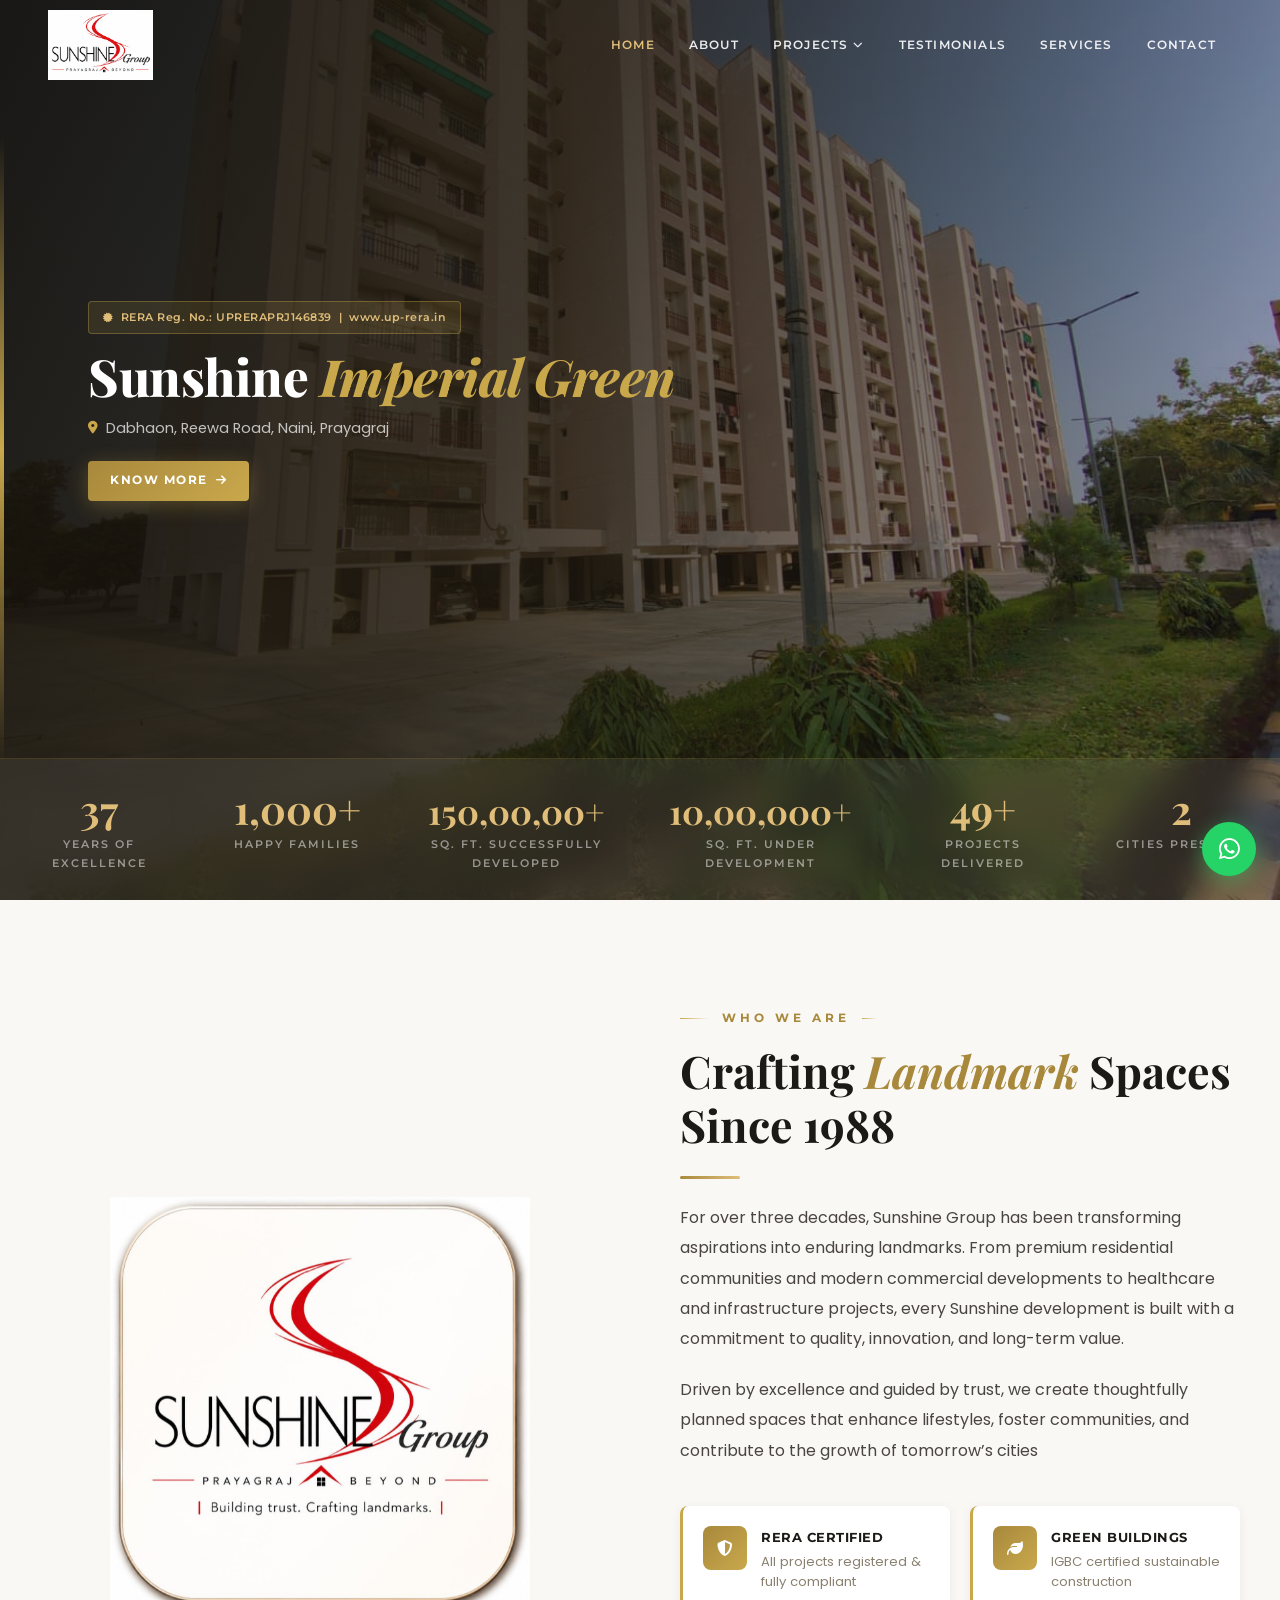
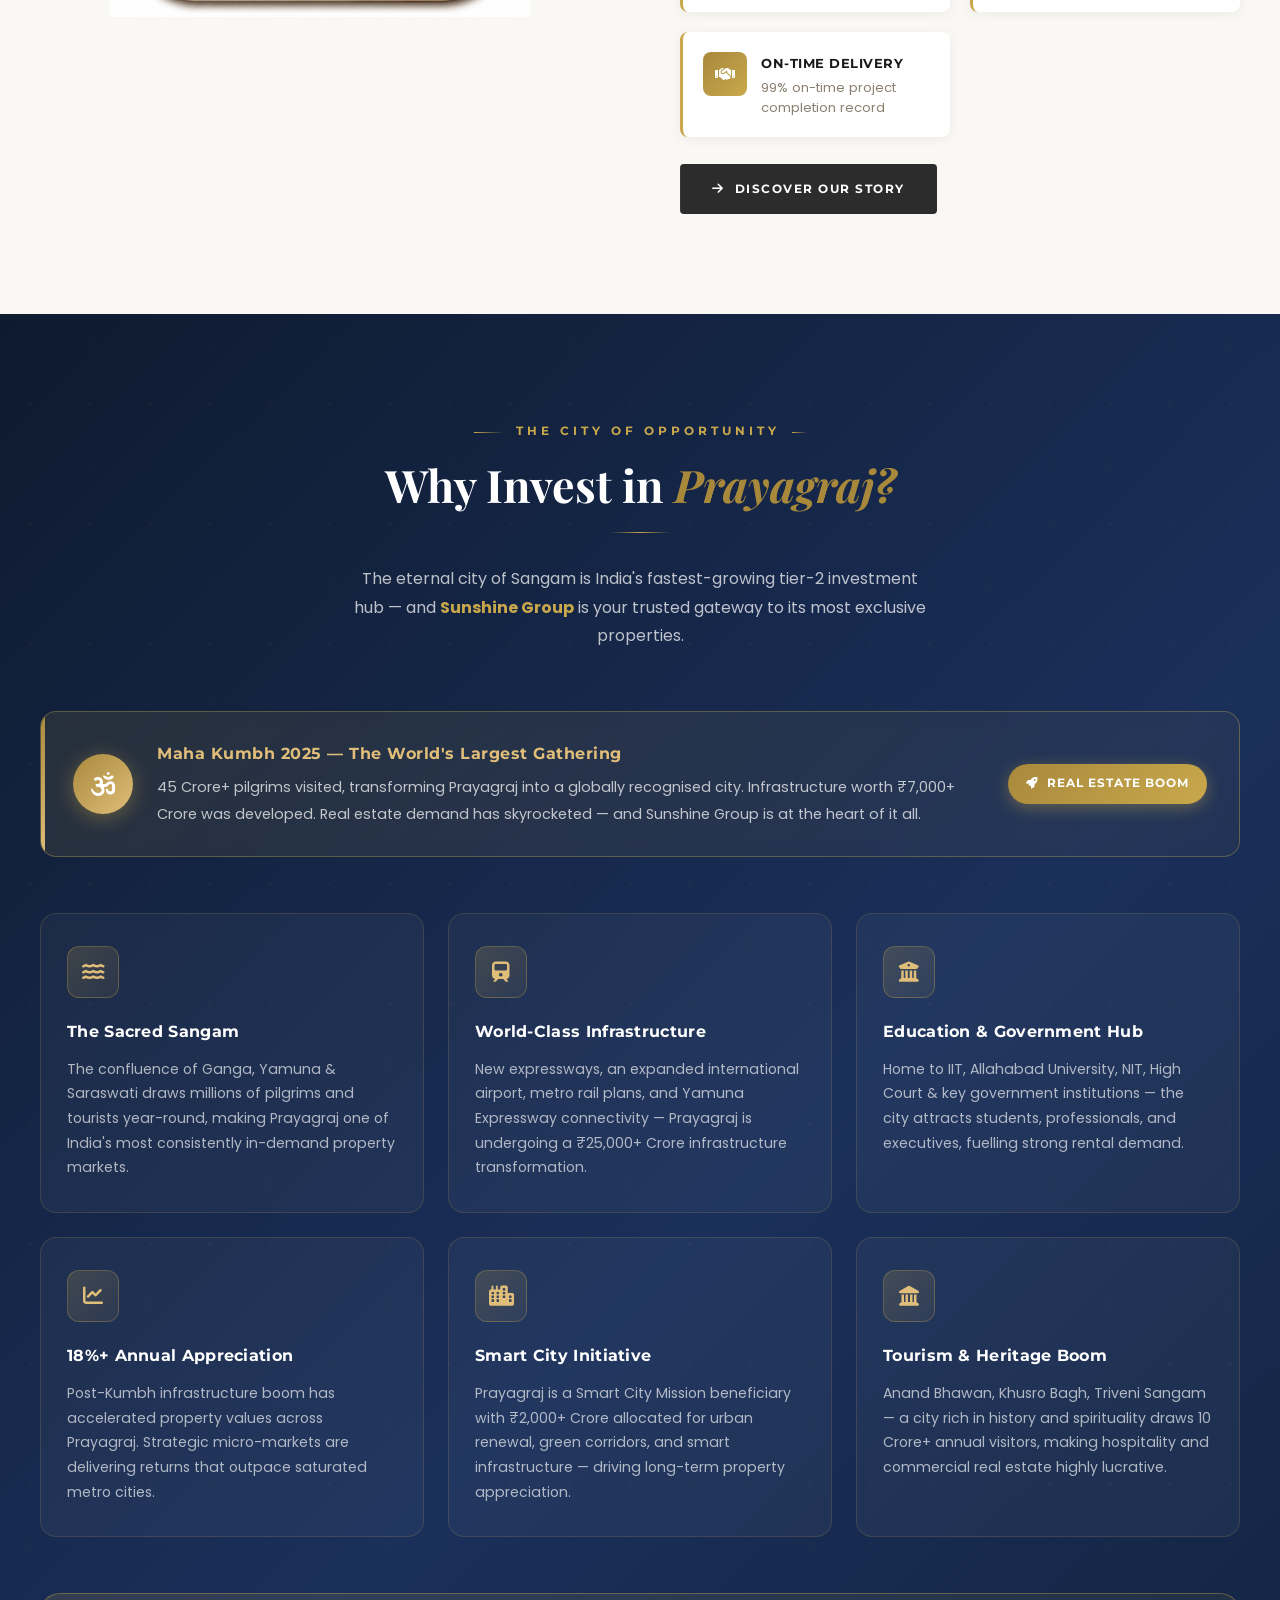
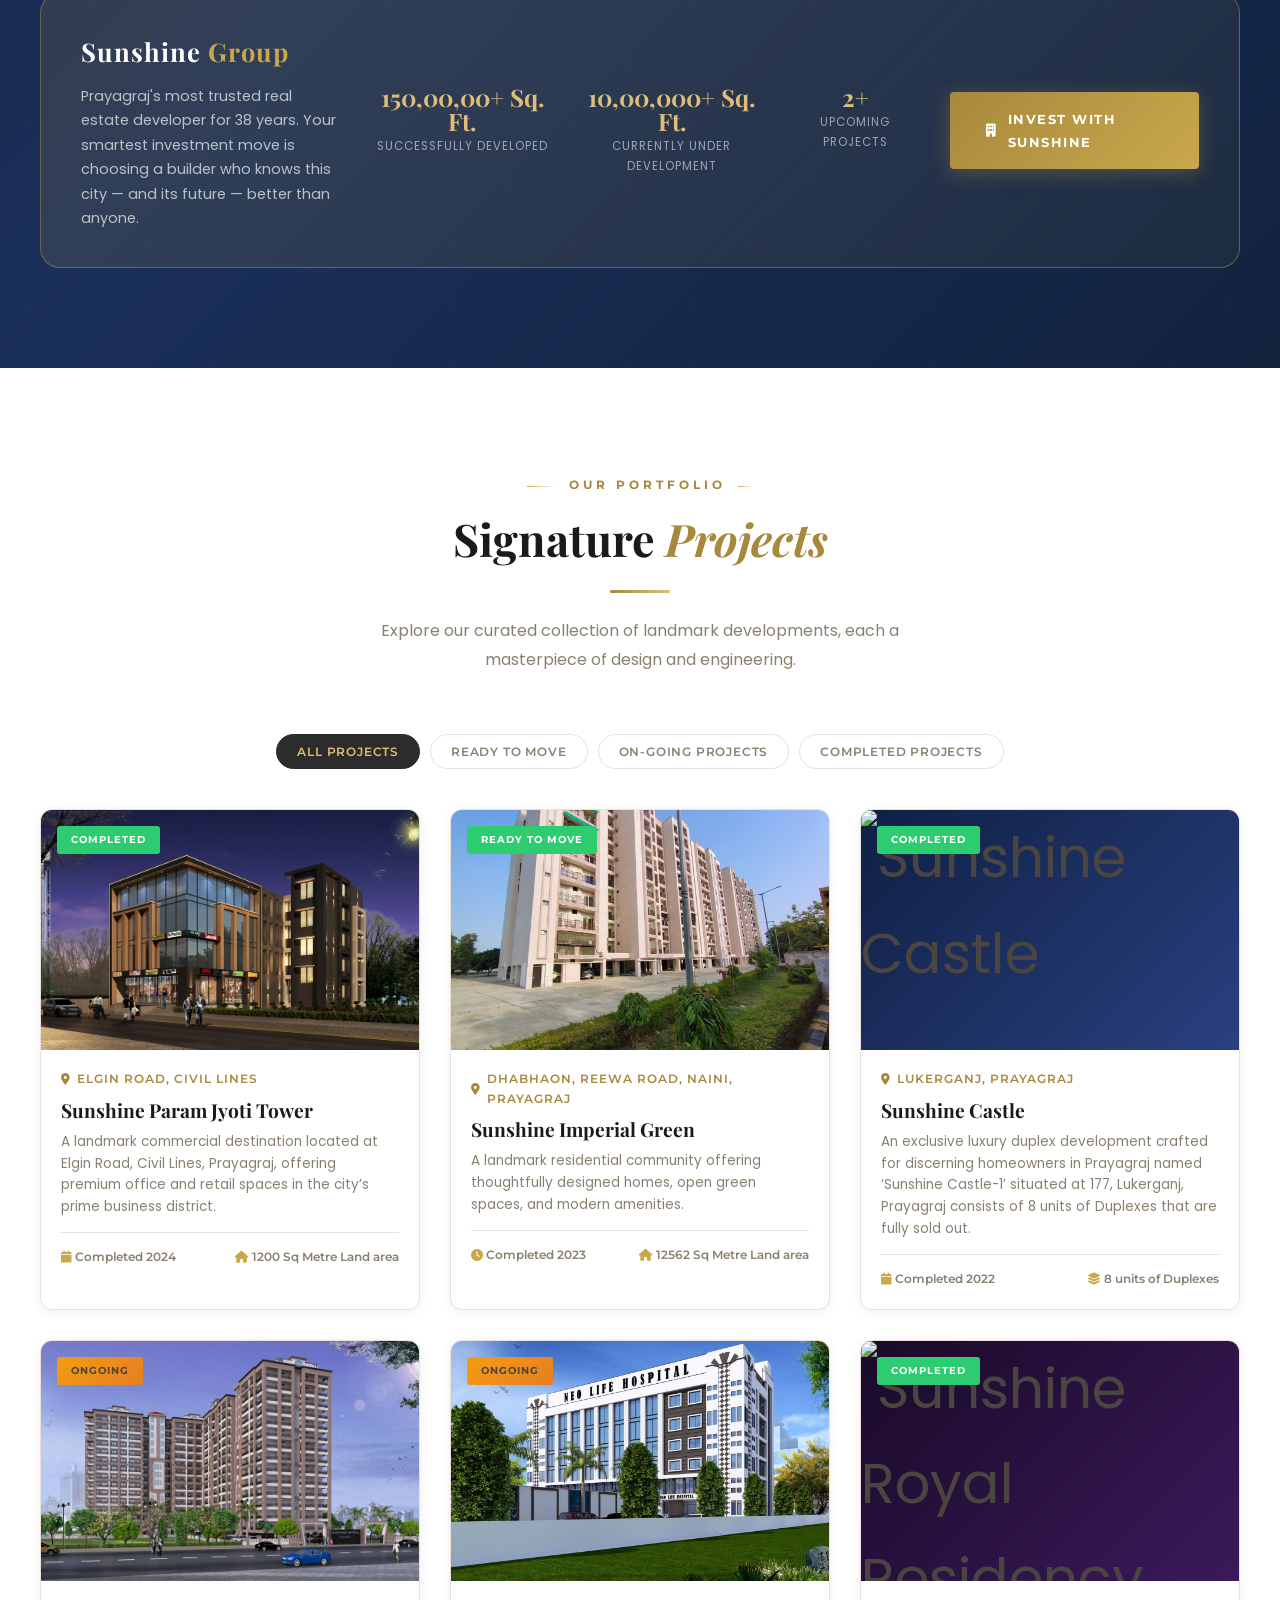
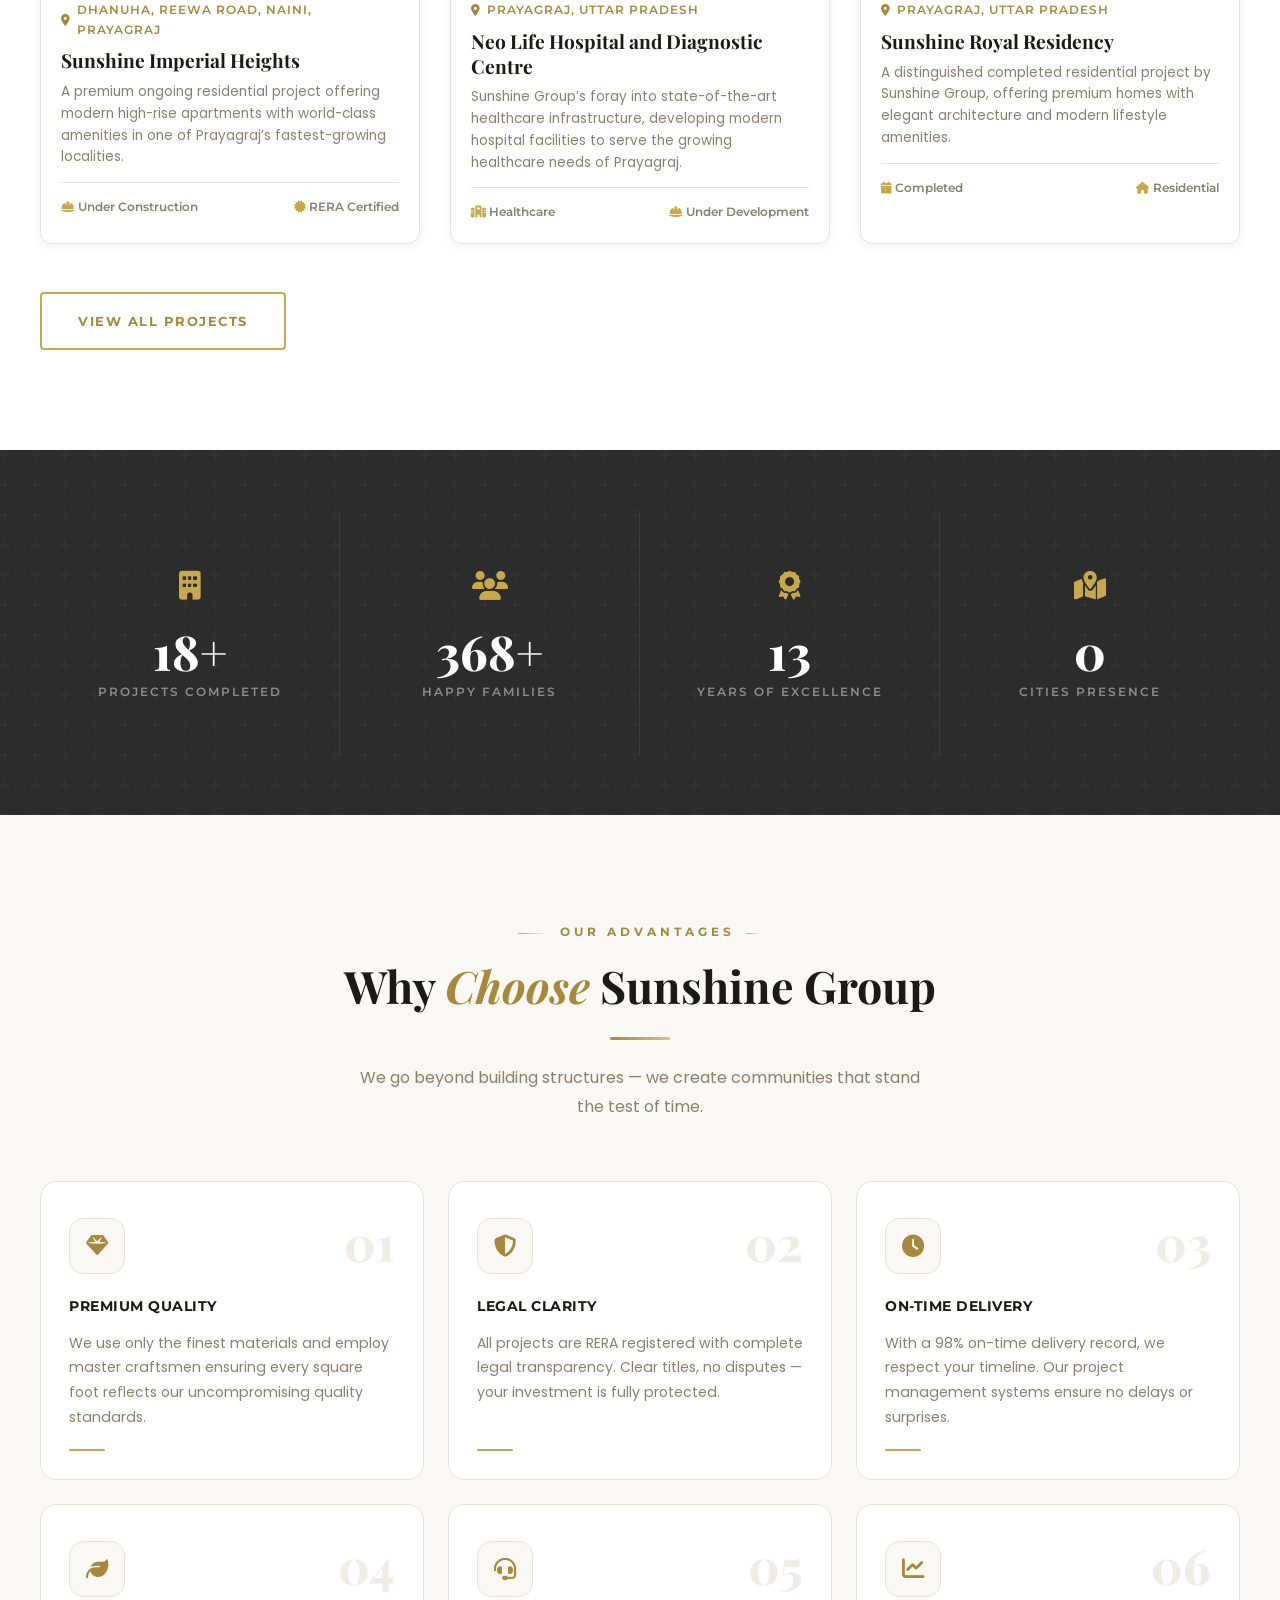
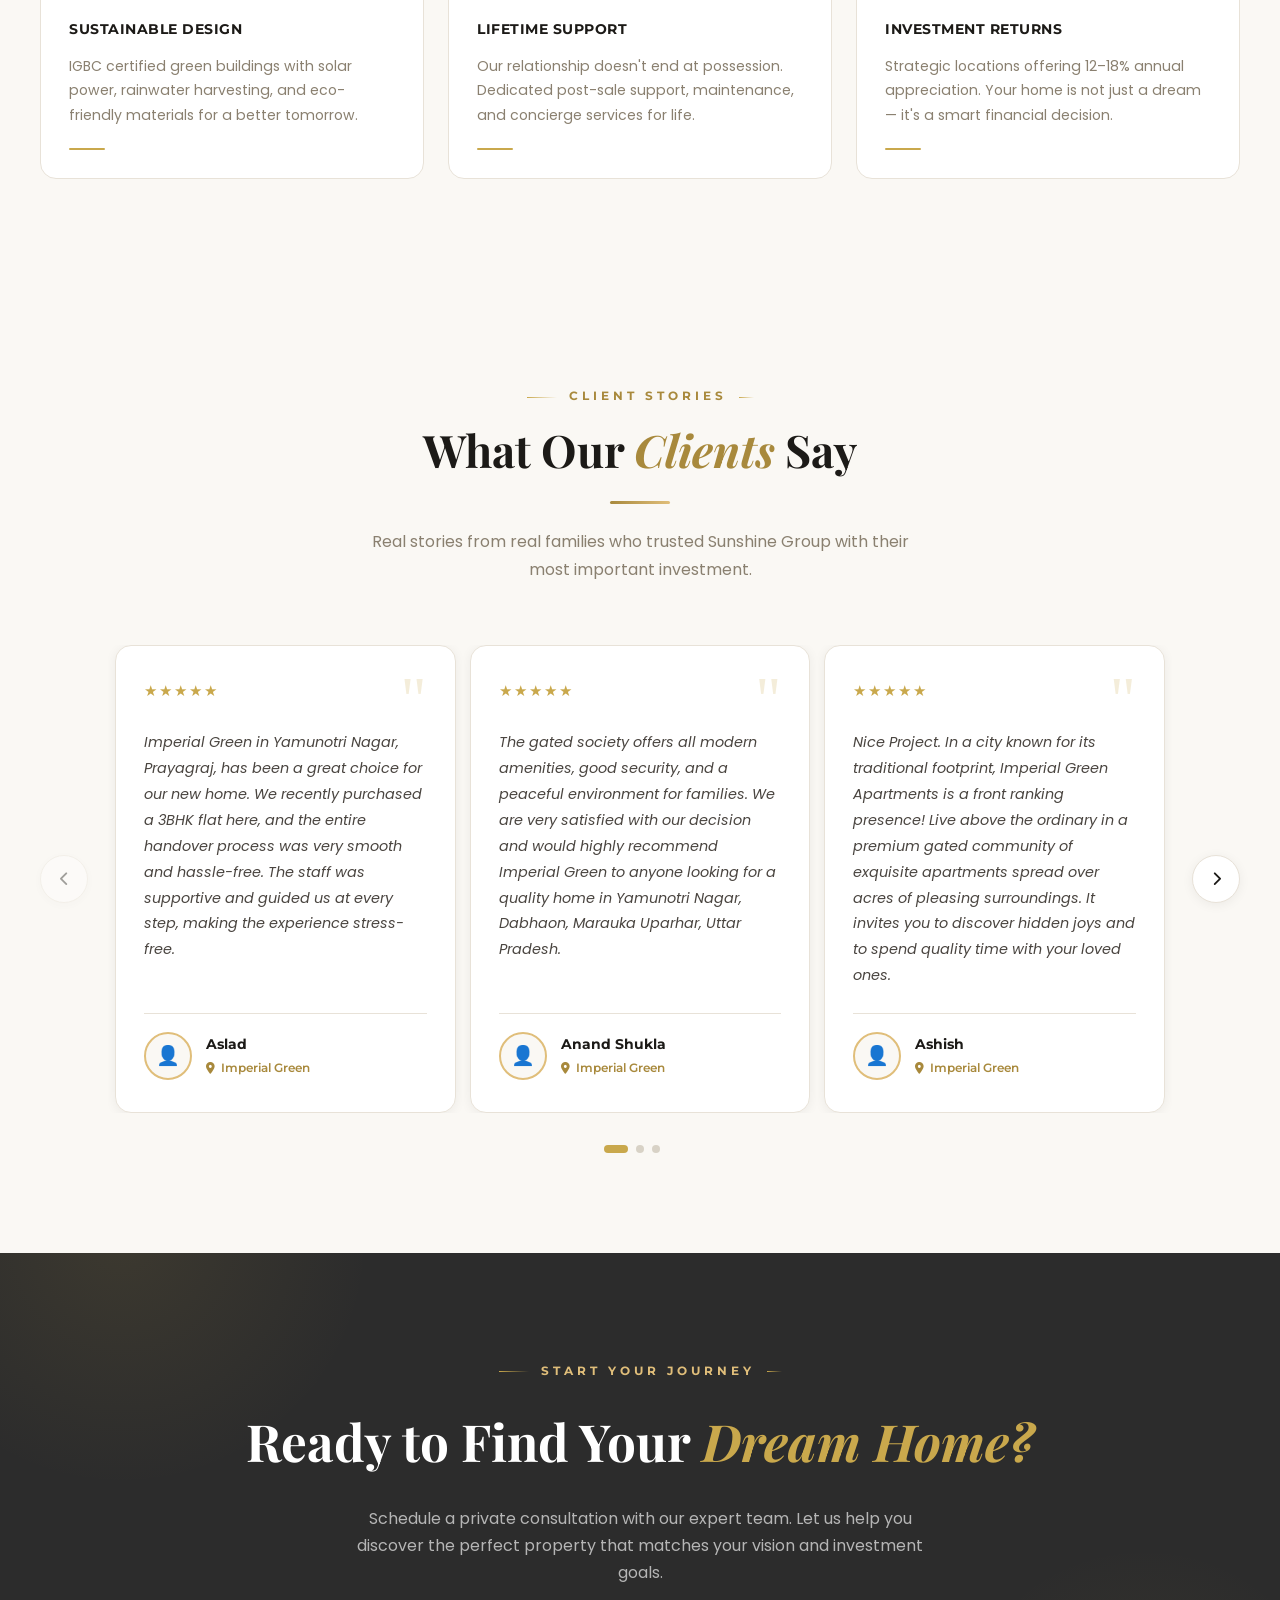
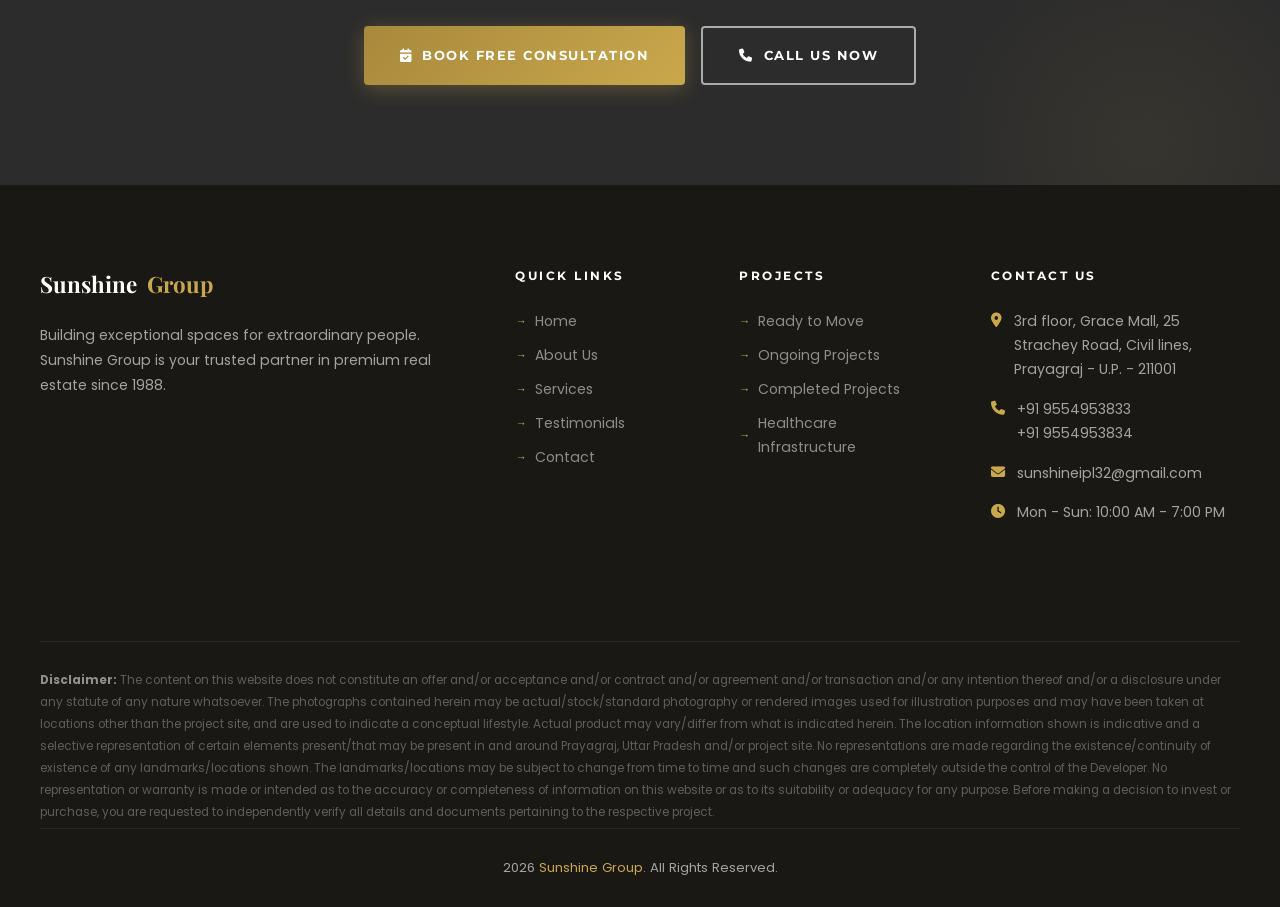
==== commit 2d942e2d: "Initial commit" ====
--- a/index.html
+++ b/index.html
@@ -4,9 +4,9 @@
   <meta charset="UTF-8">
   <link rel="icon" type="image/svg+xml" href="favicon.svg">
   <meta name="viewport" content="width=device-width, initial-scale=1.0">
-  <meta name="description" content="Sunshine Group — Premium Real Estate Developer. Luxury residential and commercial projects across India. Trusted by 5000+ happy families.">
+  <meta name="description" content="Discover premium residential and commercial properties in Prayagraj with Sunshine Group. Trusted real estate solutions, modern amenities, and great investment opportunities.">
   <meta name="keywords" content="real estate, luxury homes, residential projects, commercial projects, property investment">
-  <title>SunShine Group</title>
+  <title>Sunshine Group Prayagraj | Premium Homes & Property Deals</title>
   <link rel="preconnect" href="https://fonts.googleapis.com">
   <link rel="preconnect" href="https://fonts.gstatic.com" crossorigin>
   <link href="https://fonts.googleapis.com/css2?family=Playfair+Display:ital,wght@0,400;0,600;0,700;0,800;1,400;1,600&family=Montserrat:wght@300;400;500;600;700;800&family=Poppins:wght@300;400;500;600;700&display=swap" rel="stylesheet">
@@ -57,6 +57,9 @@
       .hero-rera-badge .rera-badge-qr img { width: 46px; height: 46px; }
     }
   </style>
+
+<meta name="google-site-verification" content="ui2uWsH7f8bqQFLHgKsca-Qp4iHp2P514jaKXK8wB4I" />
+
 </head>
 <body>
 
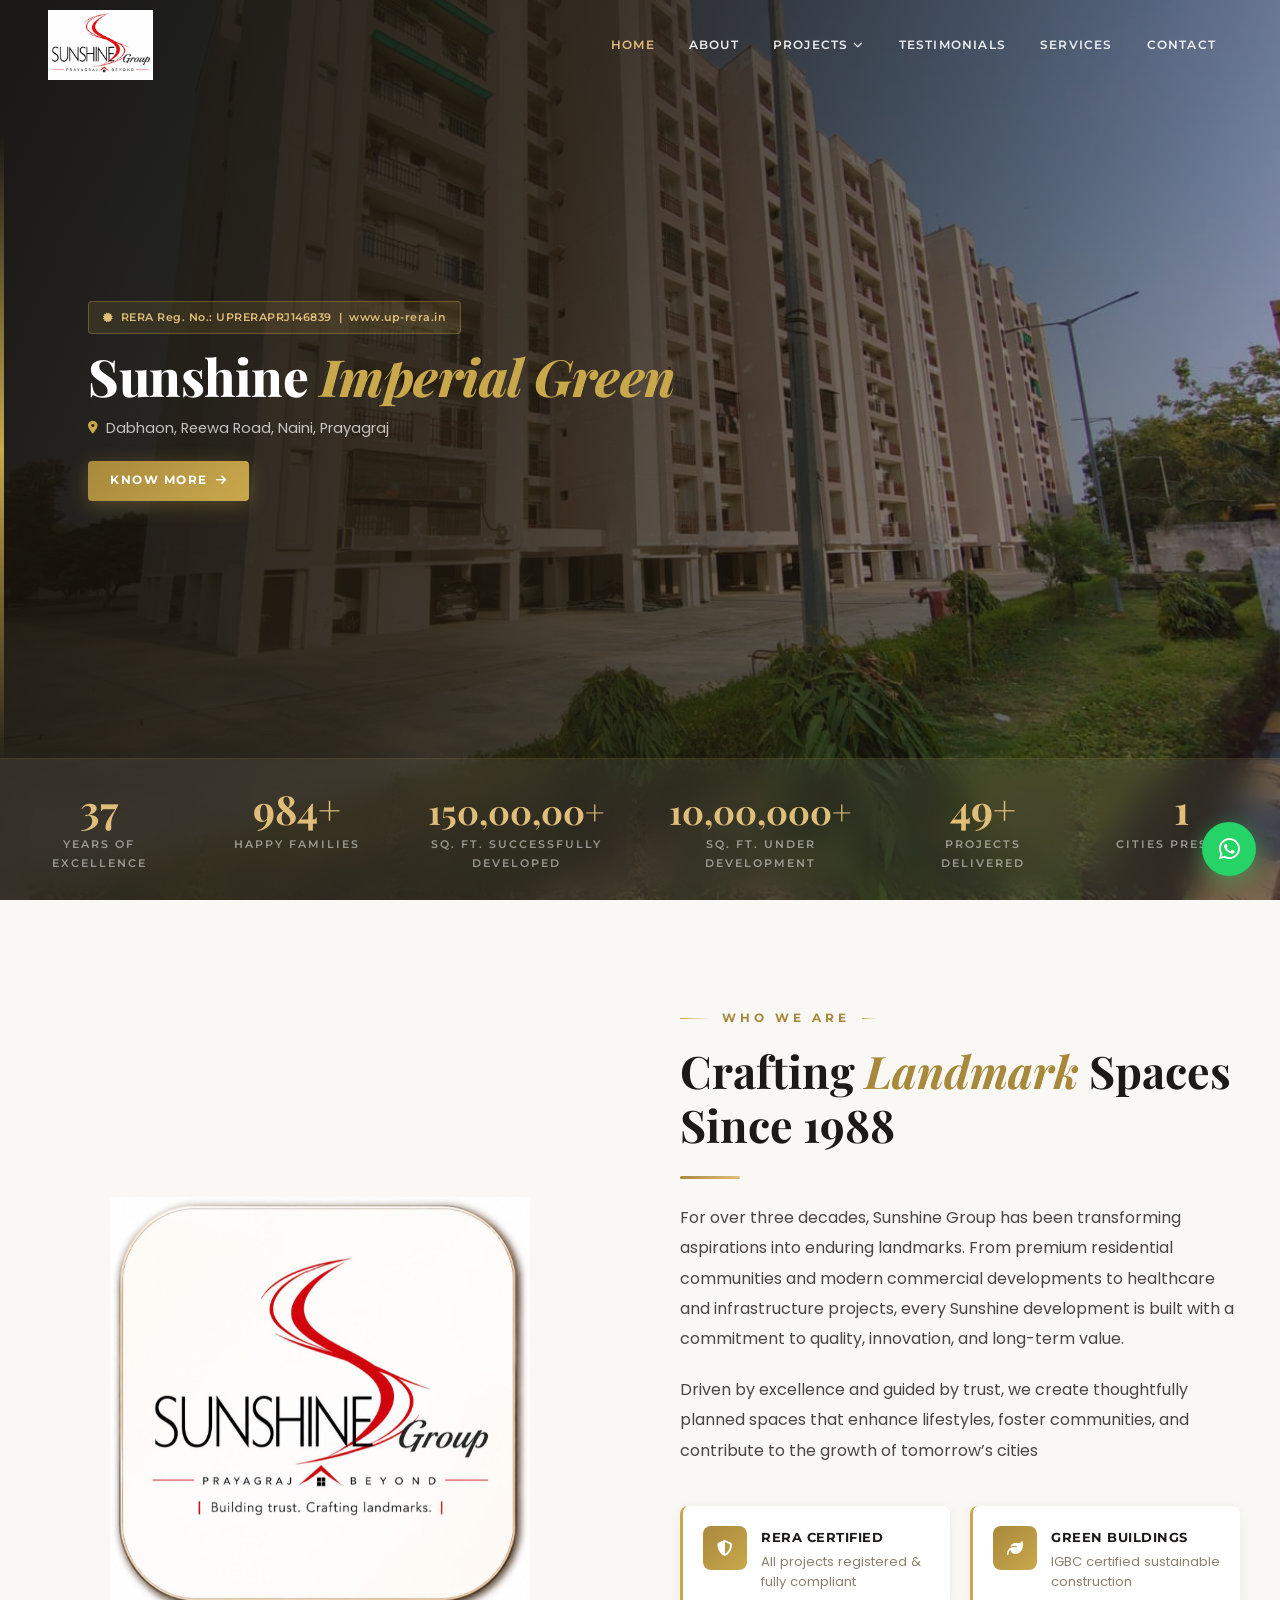
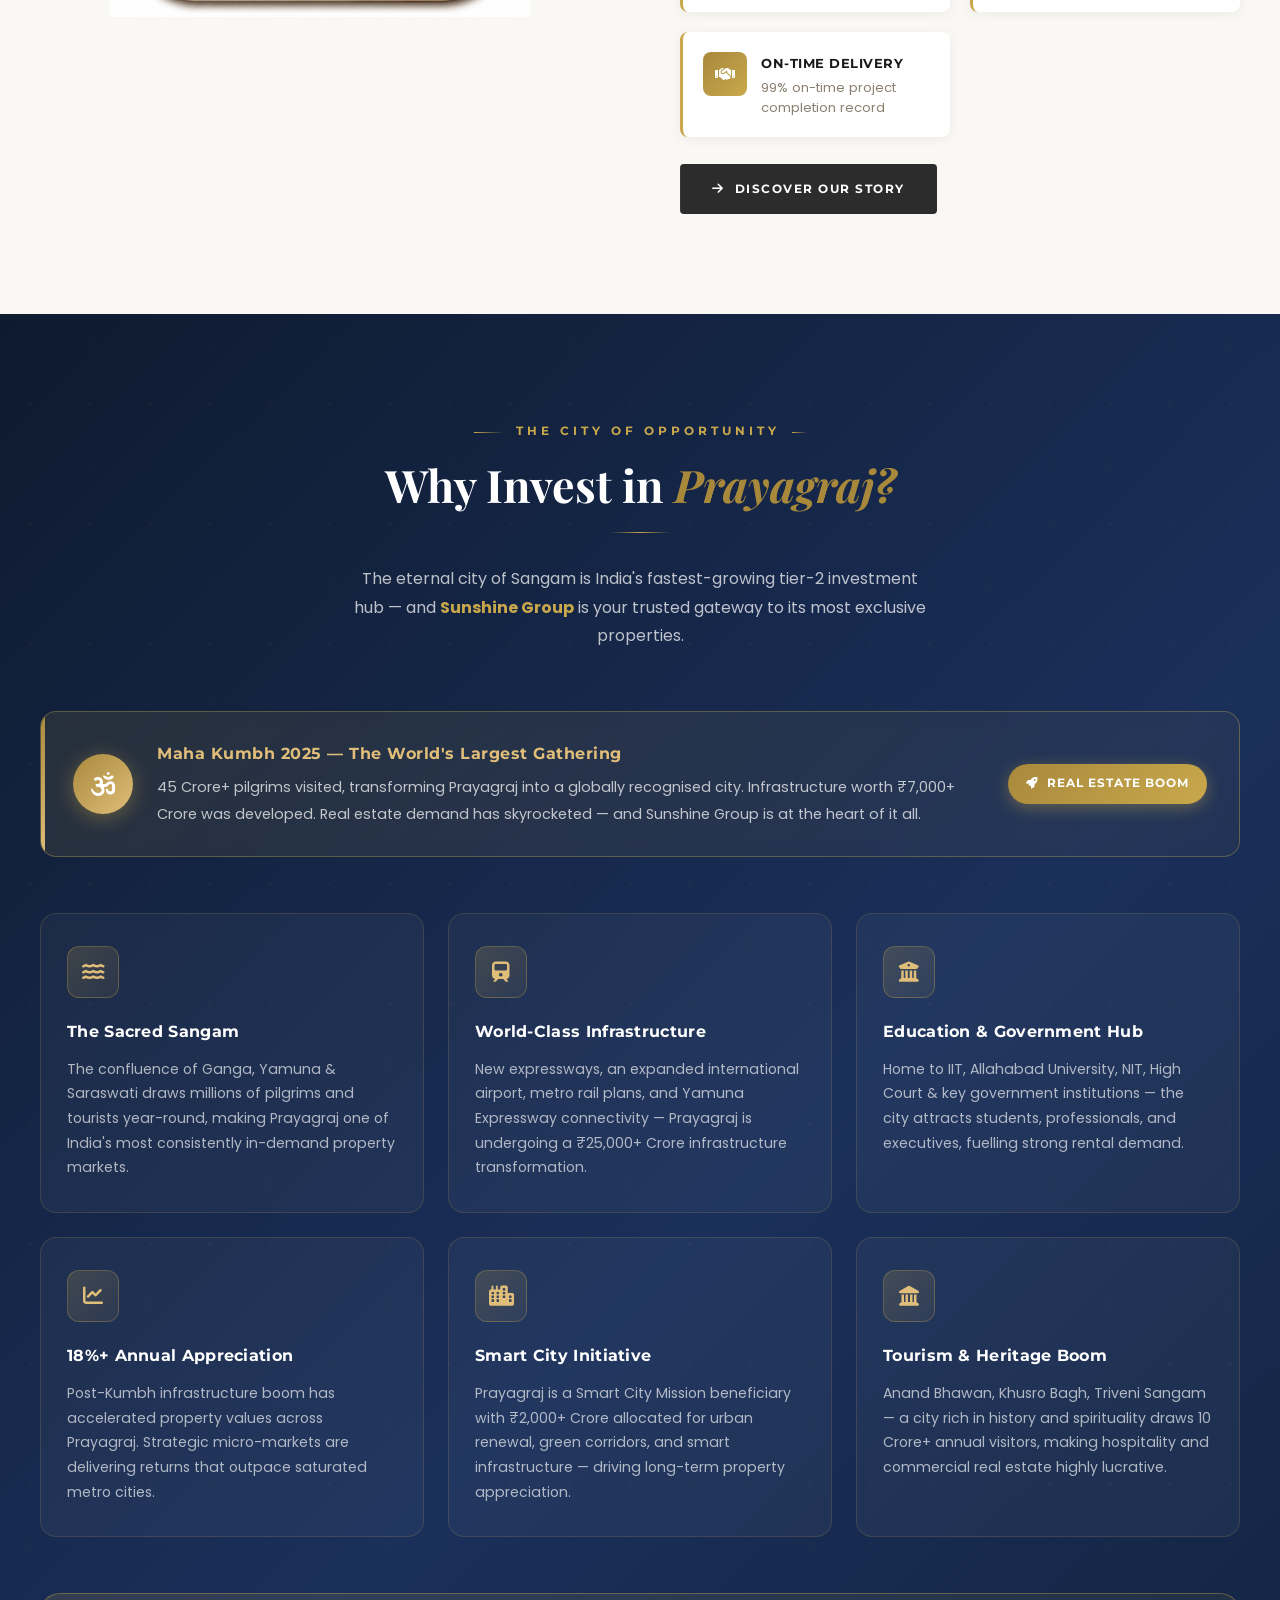
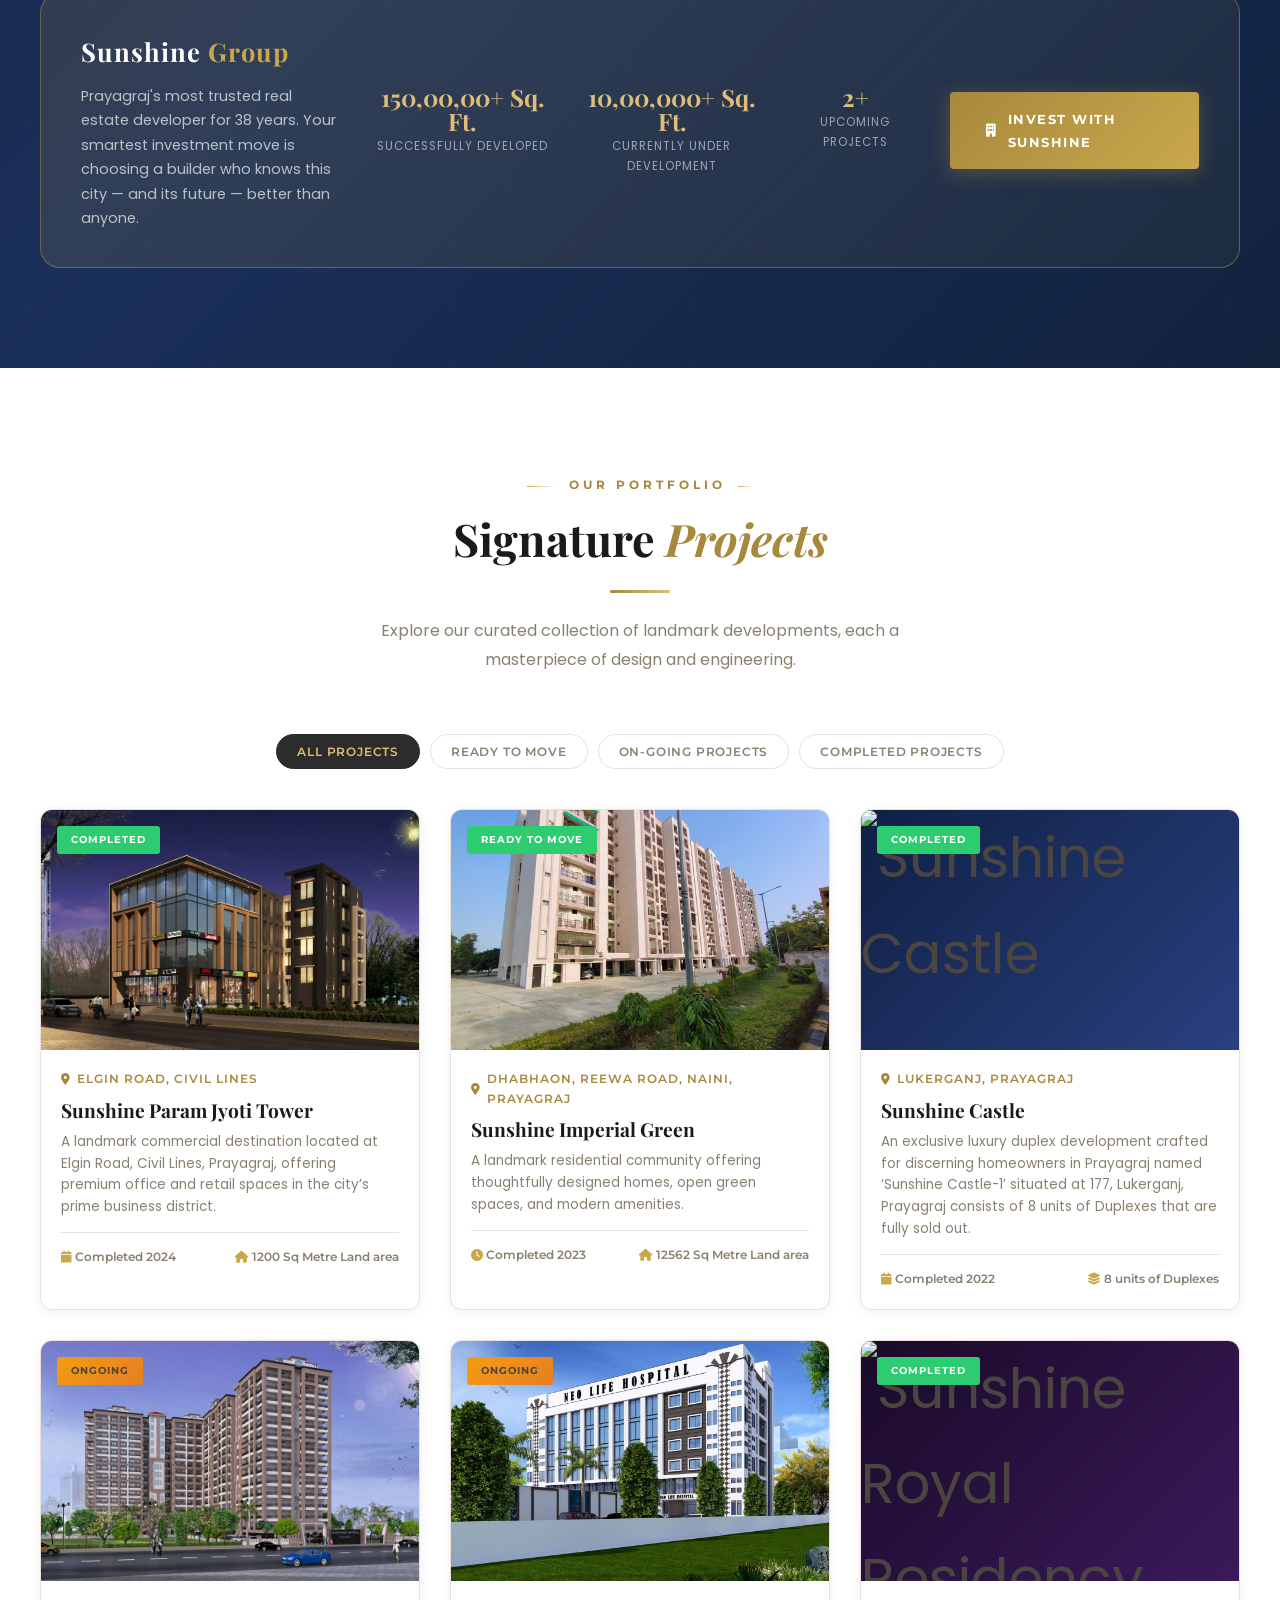
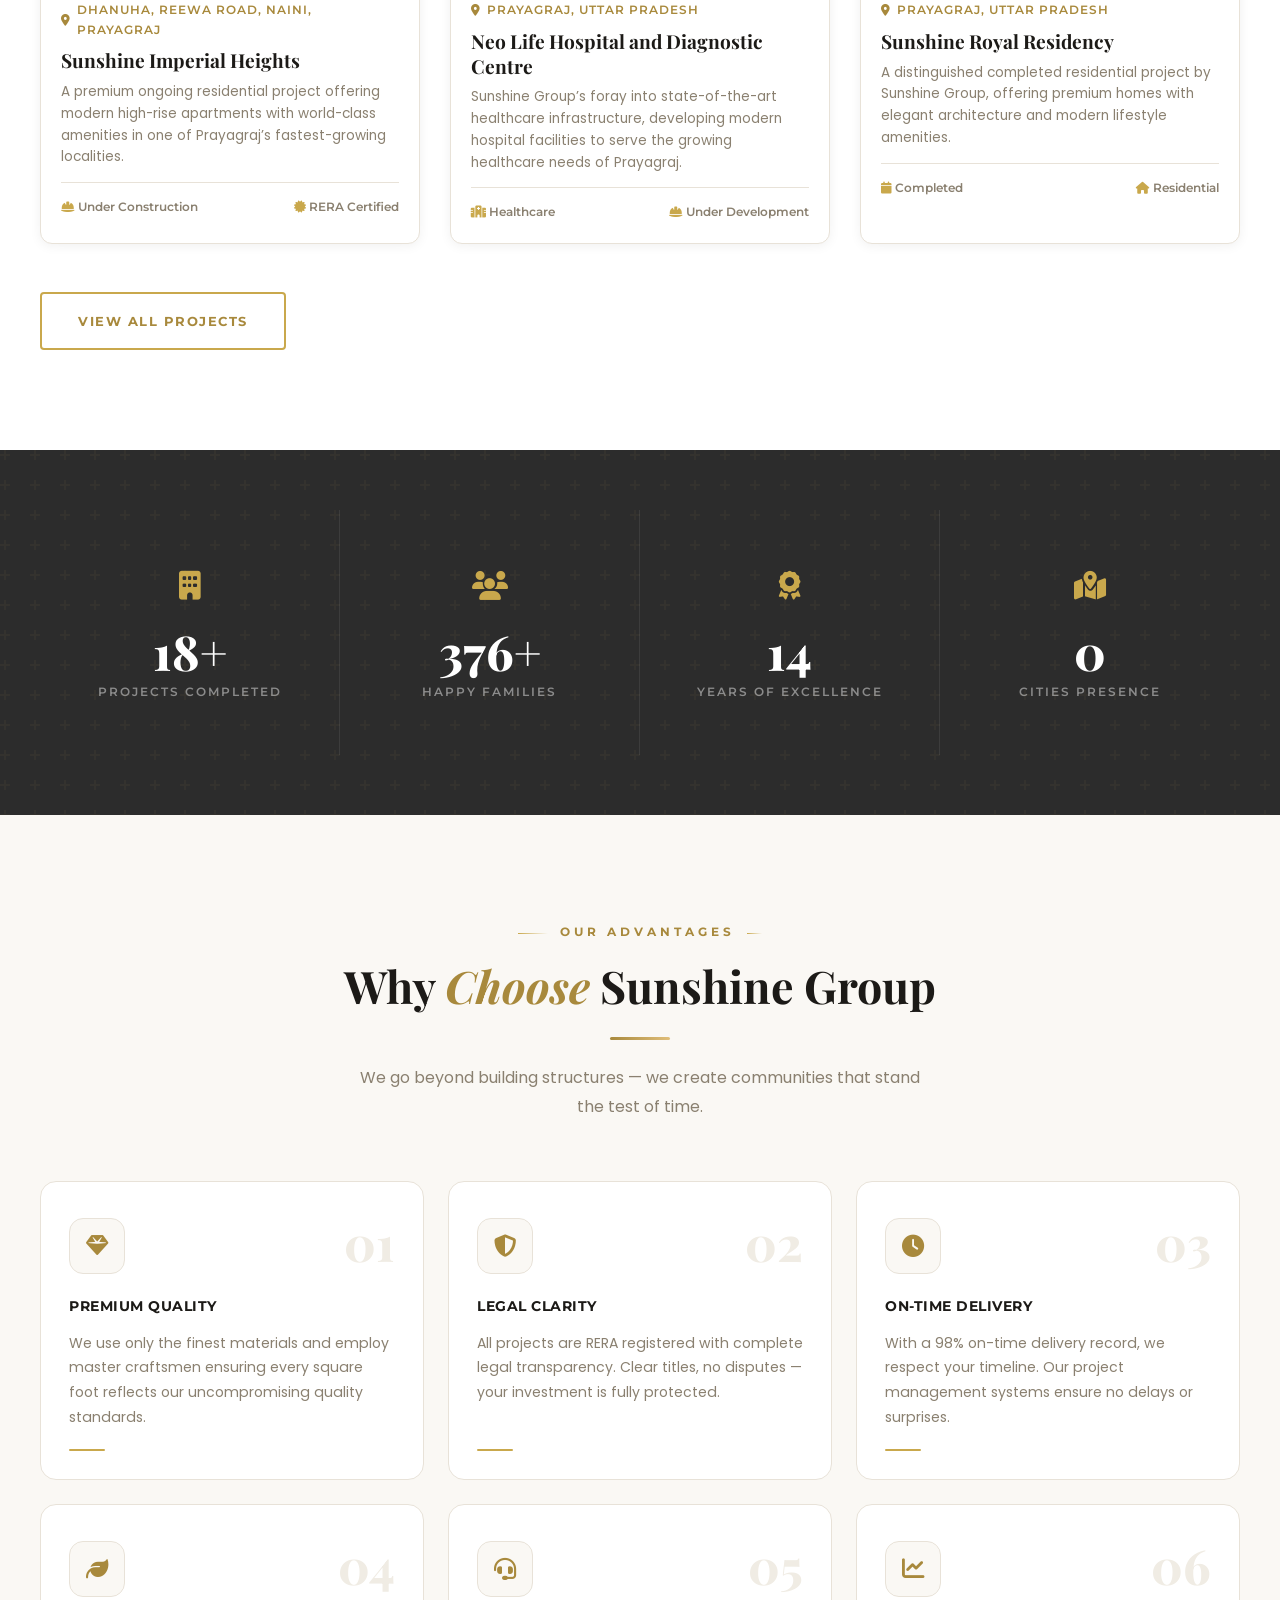
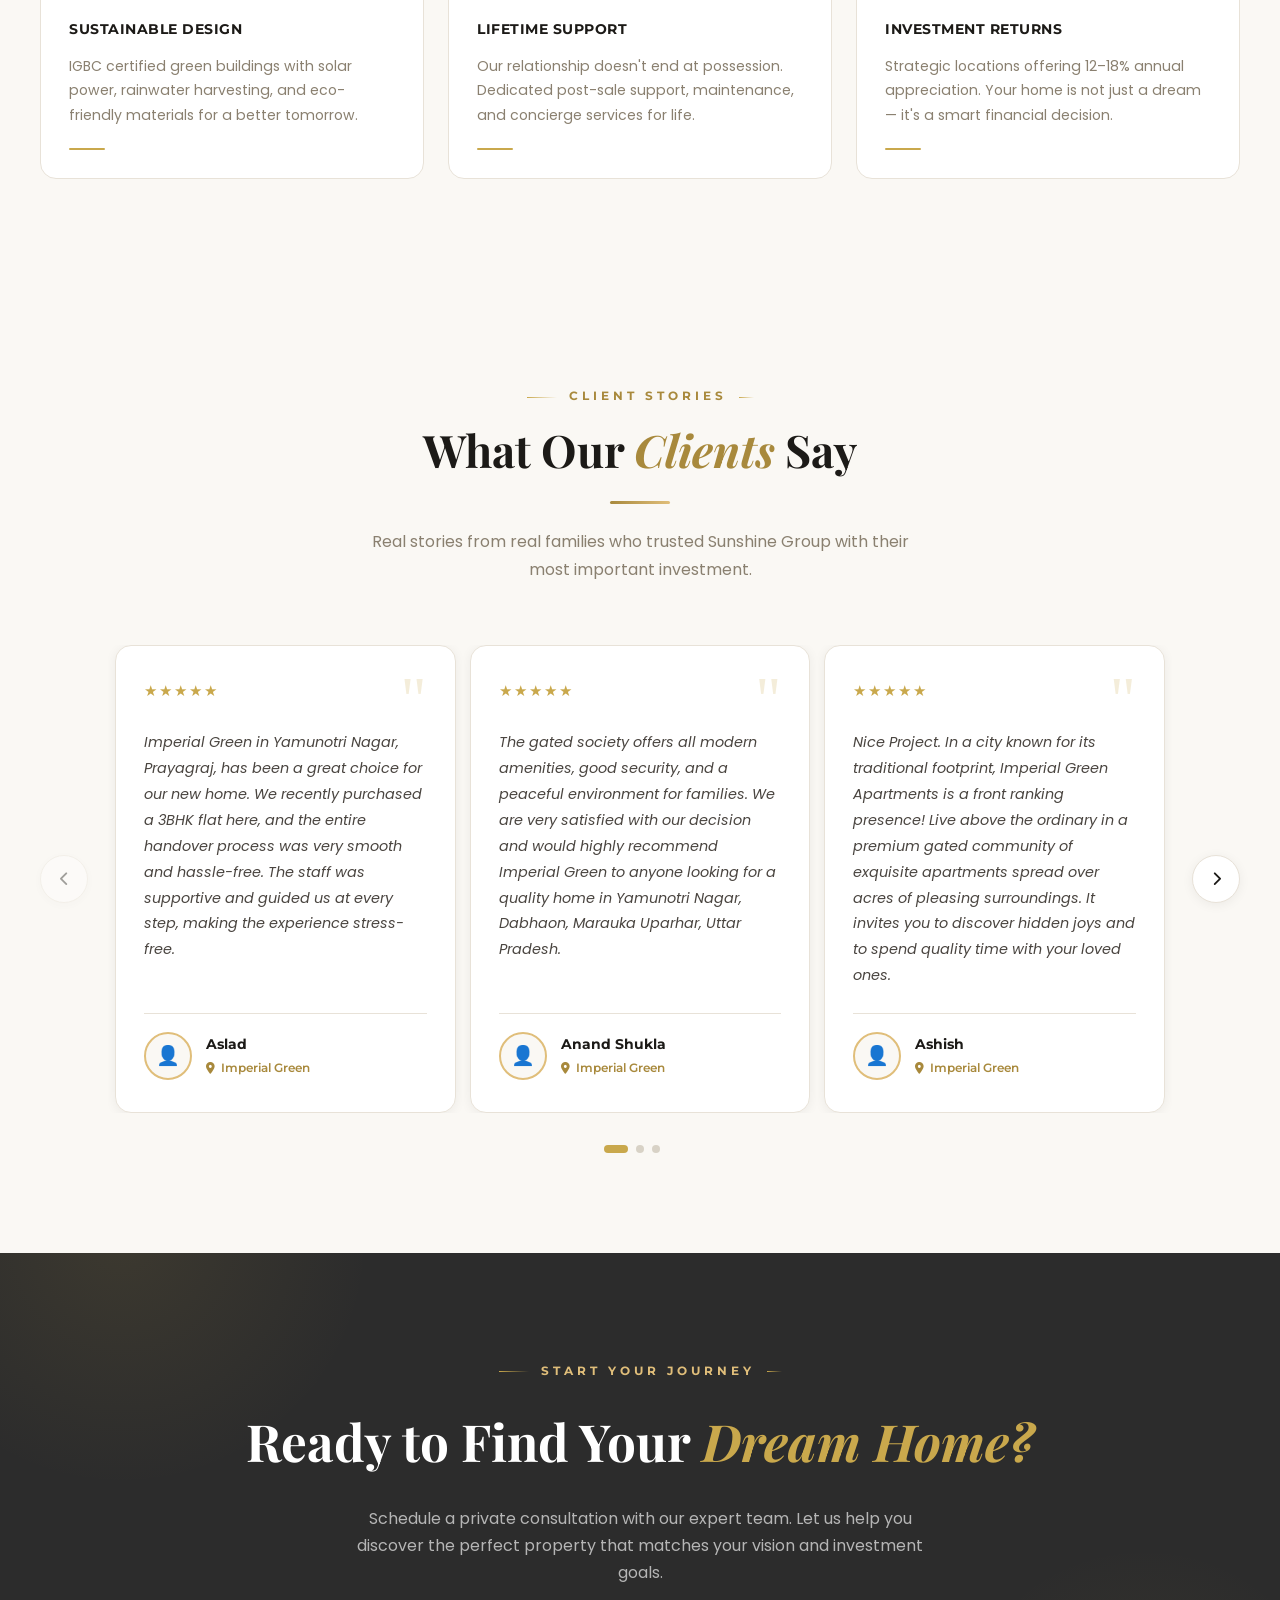
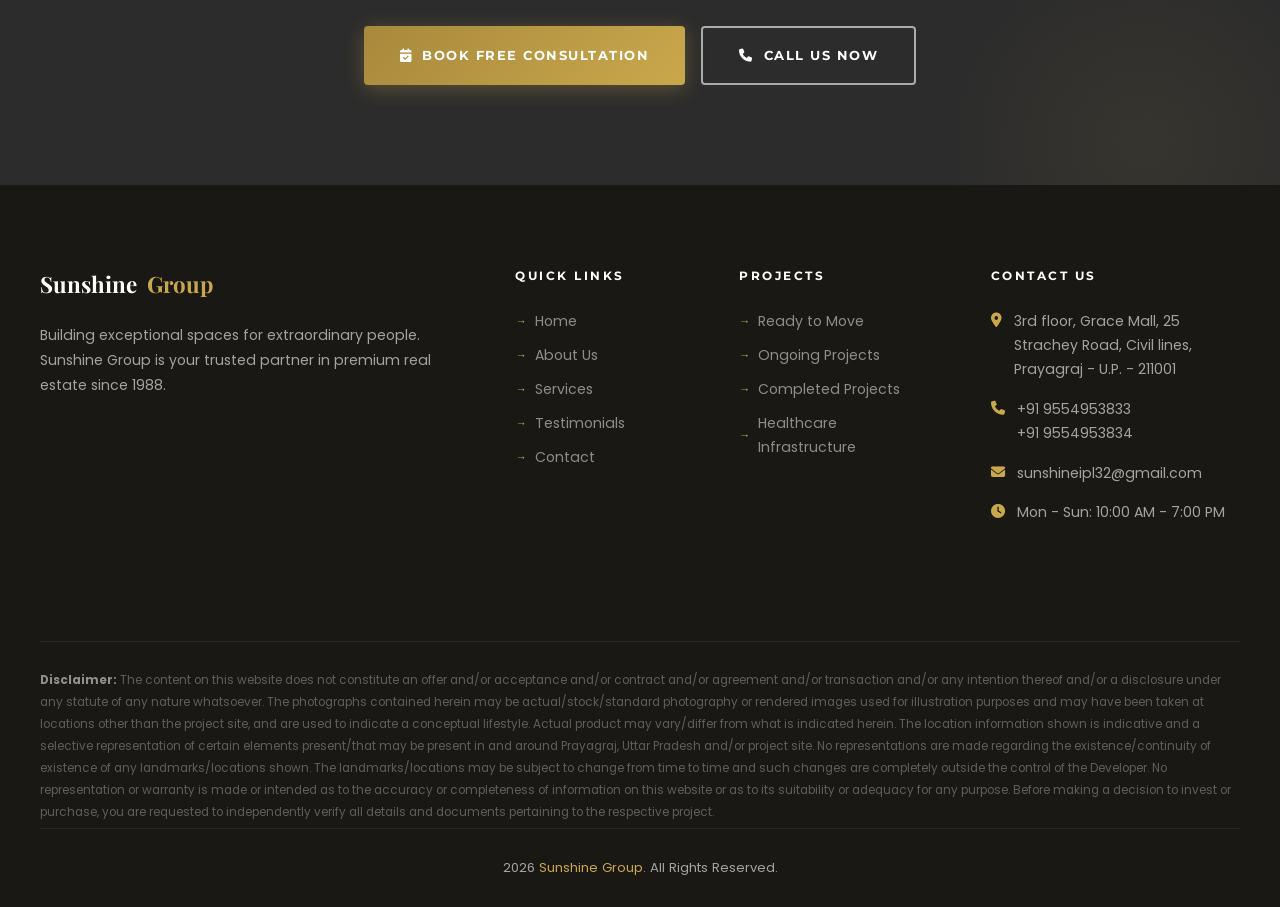
==== commit 9135f745: "Updated index page" ====
--- a/index.html
+++ b/index.html
@@ -2,7 +2,7 @@
 <html lang="en">
 <head>
   <meta charset="UTF-8">
-  <link rel="icon" type="image/svg+xml" href="favicon.svg">
+  <link rel="icon" type="image/jpeg" href="ssg-logo.jpeg">
   <meta name="viewport" content="width=device-width, initial-scale=1.0">
   <meta name="description" content="Discover premium residential and commercial properties in Prayagraj with Sunshine Group. Trusted real estate solutions, modern amenities, and great investment opportunities.">
   <meta name="keywords" content="real estate, luxury homes, residential projects, commercial projects, property investment">
